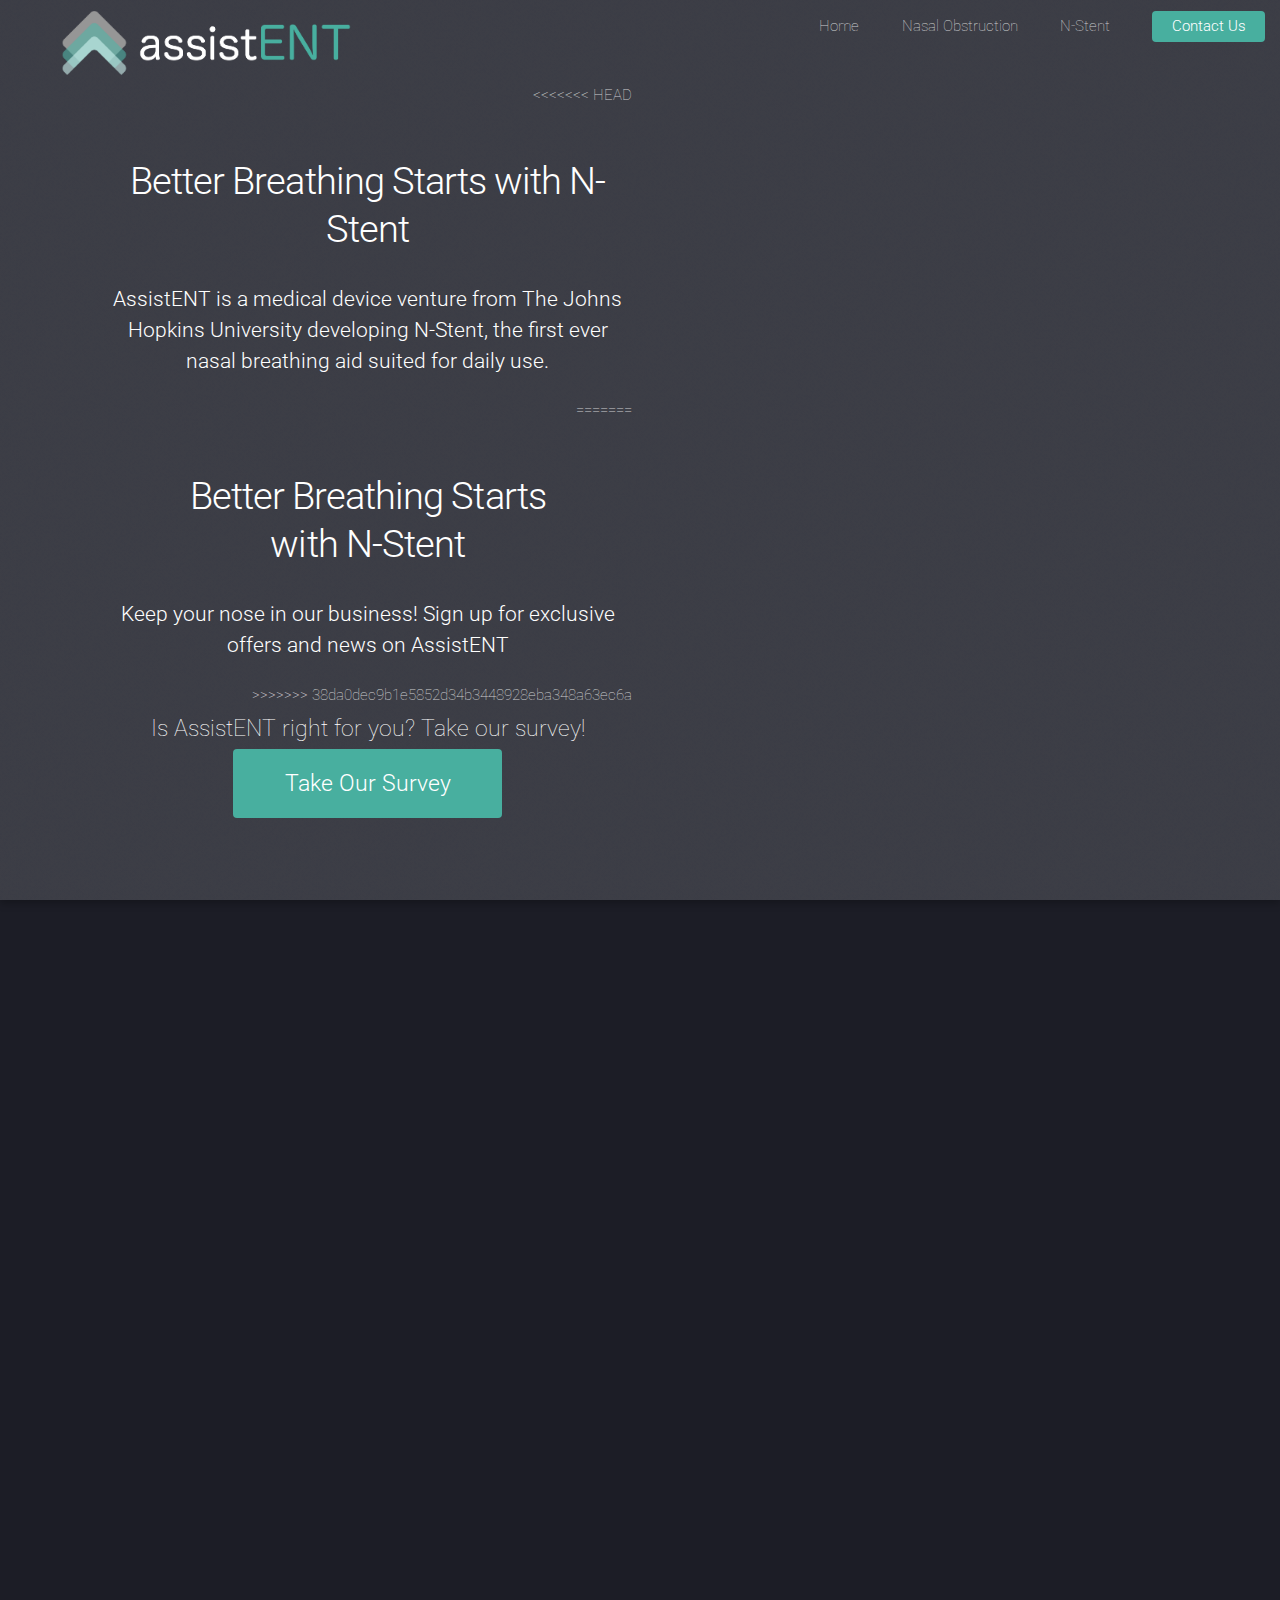
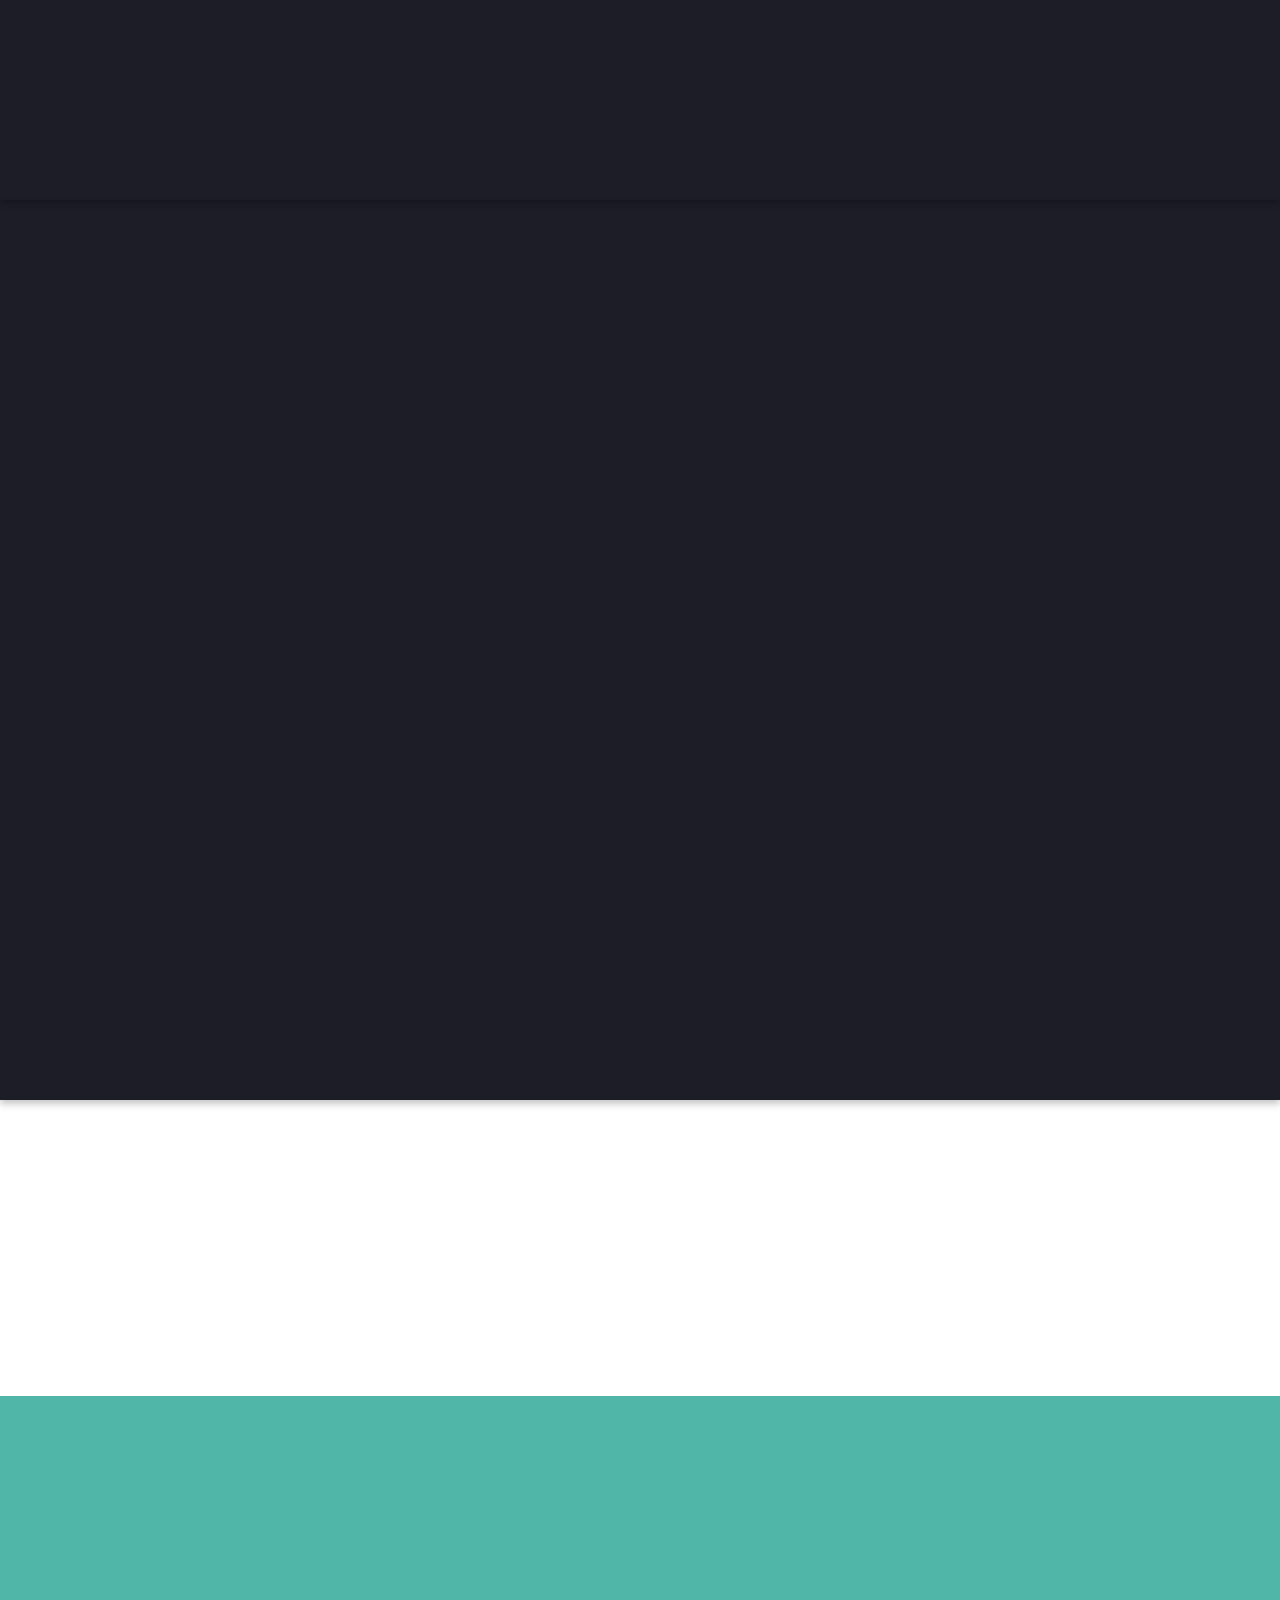
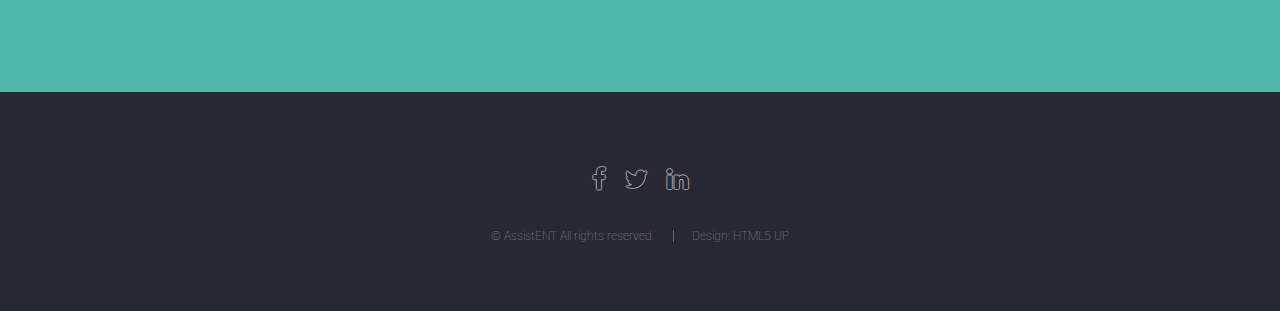
==== index.html @ b2558e1d "added sections" ====
<!DOCTYPE HTML>
<!--
	Landed by HTML5 UP
	html5up.net | @ajlkn
	Free for personal and commercial use under the CCA 3.0 license (html5up.net/license)
-->
<html>
	<head>
        <!-- Global site tag (gtag.js) - Google Analytics -->
<script async src="https://www.googletagmanager.com/gtag/js?id=UA-115445053-1"></script>
<script>
  window.dataLayer = window.dataLayer || [];
  function gtag(){dataLayer.push(arguments);}
  gtag('js', new Date());

  gtag('config', 'UA-115445053-1');
</script>

<!--<script type="text/javascript" src="//downloads.mailchimp.com/js/signup-forms/popup/embed.js" data-dojo-config="usePlainJson: true, isDebug: false"></script><script type="text/javascript">require(["mojo/signup-forms/Loader"], function(L) { L.start({"baseUrl":"mc.us12.list-manage.com","uuid":"e16497b99bd11ed10d45bcad3","lid":"c954930ab1"}) })</script>-->

		<title>AssistENT: A Nose for Innovation</title>
    <link rel="icon" href="images/assistENT%20favicon-03.png">
		<meta charset="utf-8" />
		<meta name="viewport" content="width=device-width, initial-scale=1" />
    <!--<link rel="stylesheet" href="assets/css/main.css" />-->
		<link rel="stylesheet" href="assets/css/main.css" />

	</head>

	<body class="landing">
		<div id="page-wrapper">
			<header id="header">
				<h1 id="logo"><a href="index.html"> <img src='images/assistENT%20logo-white-04.png' alt='assistent logo' style='width:30%;'/></a></h1>
				<nav id="nav">
					<ul>
						<li><a href="index.html">Home</a></li>
						<li><a href="#two">Nasal Obstruction</a></li>
						<li><a href="#three">N-Stent</a></li>
	          <!-- <li><a href='#four'>About Us</a></li> -->
						<li><a href="contact.html" class="button special">Contact Us</a></li>
					</ul>
				</nav>
			</header>

			<section id="banner">
				<div class="content">
					<header>
          <div class="row 50% uniform">
						<div class="6u  6u(xsmall)">
<<<<<<< HEAD
							<h2 style='text-align:center; font-size:2.5em;'><br>Better Breathing Starts with 
                                <no-br>N-Stent</no-br></h2>
                            <h3 style='text-align:center;'><br>AssistENT is a medical device venture from The Johns Hopkins University developing <nobr>N-Stent</nobr>, the first ever <b>nasal breathing aid</b> suited for daily use.</h3>
=======
							<h2 style='text-align:center; font-size:2.5em;'><br>Better Breathing Starts <nobr>with N-Stent</nobr></h2>
              <h3 style='text-align:center;'><br>Keep your nose in our business! Sign up for exclusive offers and news on AssistENT</h3>
>>>>>>> 38da0dec9b1e5852d34b3448928eba348a63ec6a
							<p style='font-size:1.5em; text-align:center;'>Is AssistENT right for you? Take our survey!
                            <a href="https://qtrial2017q4az1.az1.qualtrics.com/jfe/form/SV_5olWUPUDVwbcOQR" class="button special">Take Our Survey</a>
                            </p>
		                  <!--<ul class="actions" style='text-align:center;'>
								<li><a href="https://qtrial2017q4az1.az1.qualtrics.com/jfe/form/SV_5olWUPUDVwbcOQR" class="button special">Take Our Survey</a></li>
		                  </ul>-->
						</div>
						<div class="6u  6u(xsmall)">
							<iframe class="pagination-centered" width="560" height="315" src="https://www.youtube.com/embed/QXXwT4zf9Eg" frameborder="0" allow="autoplay; encrypted-media" allowfullscreen></iframe>

						</div>
					   </div>

						<!--<h2 style='text-align:center;'><img src="images/assistENT%20logo-white-04.png" alt='assistent logo' style=width:80%;/> </h2>
						<p style='text-align:center;'> A Nose for Innovation</p>
            <ul class="actions" style='text-align:center;'>
							<li><a href="contact.html" class="button special">   Contact Us   </a></li>
						</ul>
-->
					</header>
				</div>
			</section>
<!--
      <section id="one" class="wrapper style1 special fade">
				<div class="container">
					<header><h2 style='font-size:2.6em;'>What is AssistENT?</h2></header>
					<div class="row 50% uniform">
						<div class="6u  6u(xsmall)">
							<h2>Difficulty Breathing Through Your Nose?</h2>
                            <p>AssistENT is a medical device venture from Johns Hopkins University developing <nobr>N-Stent</nobr>, the first ever nasal breathing aid suited for daily use.</p>
							<p style='font-size:1.5em;'>Is AssistENT right for you? Take our survey!</p>
		          <ul class="actions" style='text-align:center;'>
								<li><a href="https://qtrial2017q4az1.az1.qualtrics.com/jfe/form/SV_5olWUPUDVwbcOQR" class="button special">Take Our Survey</a></li>
		          </ul>
						</div>
						<div class="6u  6u(xsmall)">
							<iframe width="560" height="315" src="https://www.youtube.com/embed/QXXwT4zf9Eg" frameborder="0" allow="autoplay; encrypted-media" allowfullscreen></iframe>

						</div>
					</div>
				</div>
      </section>
-->
				<section id="two" class="spotlight style2 right">
					<span class="image fit main"><img src="images/ast-problem-01.png" alt="" /></span>
					<div class="content">
						<header>
							<h2>The Problem</h2>
							<p>Nasal Airway Obstruction</p>
						</header>
                        <p>Chronically restricted nasal breathing is one of the most commonly reported complaints to ENTs <!--(Ear, Nose, and Throat specialists)--> every day. In fact, over 20 million Americans suffer nasal airway obstruction from nasal valve collapse, septal deviation, and other anatomical problems that block or limit airflow. This condition significantly impacts quality of life, as it presents a constant bother and source of embarrassment, forces reliance on mouth breathing, leads to difficulty sleeping and habitual snoring, and limits endurance during physical activity.</p>
                        
                        <header><h3>Sound familiar?</h3><p>Tell us about your challenges with nasal breathing</p> 
                        <a href="https://qtrial2017q4az1.az1.qualtrics.com/jfe/form/SV_5olWUPUDVwbcOQR" class="button special">Take Our Survey</a>
                        </header>
                    
						<!--<ul class="actions">
							<li><a href="problem.html" class="button">Learn More</a></li>
						</ul>-->
					</div>
					<a href="#three" class="goto-next scrolly">Next</a>
				</section>

			<!-- Two -->
				<section id="three" class="spotlight style3 left">
					<span class="image fit main bottom"><img src="images/Cone%20Tie.JPG" alt="" /></span>
					<div class="content">
						<header>
							<h2>The Solution</h2>
							<p> N-Stent Breathing Aid</p>
						</header>
						<p>N-Stent immediately provides the improvement of nasal surgery without the stigma or discomfort of sleep aid nasal dilators. Much like a contact lens, N-Stent is inserted and removed daily, invisible to others during use, and comfortable to wear throughout the day.</p>
                        
                        <h3>Be one of the first to try N-Stent</h3>
                            <p>Learn how you can participate in our clinical trial, receive product samples, or place a pre-order</p>
                        <div class="row uniform 50%">
                                <div class="8u 12u$(xsmall)"><input type="email" value="" name="EMAIL" class="email" id="mce-EMAIL" placeholder="Email Address" required></div>

								<div class="4u$ 12u$(xsmall)"><input type="submit" value="Subscribe" name="subscribe" id="mc-embedded-subscribe" class="fit special"></div>
                            </div>
						<!--<ul class="actions">
							<li><a href="solution.html" class="button">Learn More</a></li>
						</ul>-->
					</div>
					<a href="#one" class="goto-next scrolly">Next</a>
				</section>


            <!-- Three
				<section id="one" class="spotlight style1 bottom">
					<span class="image fit main"><img src="images/torqoise.jpg" alt="" /></span>
					<div class="content">
						<div class="container">
							<div class="row">
								<div class="4u 12u$(medium)">
									<header>
										<h2>Who We Are</h2>
										<p>AssistENT is a medical technology venture dedicated to elevating the standard of care for restricted nasal breathing. </p>
									</header>
								</div>
								<div class="4u 12u$(medium)">
									<p>The company was founded at the Johns Hopkins University by engineers in the Center for Bioengineering Innovation and Design (CBID) and clinicians in the departments of Otolaryngology (Head and Neck Surgery) and Facial Plastic and Reconstructive Surgery.
</p>
								</div>
								<div class="4u$ 12u$(medium)">
									<p></p>
								</div>
							</div>
						</div>
					</div>
					<a href="#four" class="goto-next scrolly">Next</a>
				</section>
-->
			<!-- Four -->
			<!--
				<section id="four" class="wrapper style1 special fade-up">
					<div class="container">
						<header class="major">
							<h2 style='font-size:3em;'>The Team</h2>
                            <p style='font-size:1em;'>
                                AssistENT was founded at the Johns Hopkins University by engineers in the <a href='https://cbid.bme.jhu.edu/' title='Center for Bioengineering Innovation and Design'>Center for Bioengineering Innovation and Design (CBID)</a> and clinicians in the departments of <a href='https://www.hopkinsmedicine.org/otolaryngology/index.html' title='Center for Bioengineering Innovation and Design'> Otolaryngology (Head and Neck Surgery)</a> and Facial Plastic and Reconstructive Surgery.
                            <br><br>
                            We are now a growing team of medtech innovators committed to identifying and solving the healthcare challenges that prevent Ear, Nose, and Throat specialists from delivering optimal care and threaten patient quality of life.
                            </p>
						</header>

						<div class="box alt">
							<div class="row uniform">
								<section class="4u 6u(medium) 12u$(xsmall)">
									<a class='imag' href='https://www.linkedin.com/in/claytonandrews1/' title='clay linkedin'><img class='theo' src='images/clay.jpg' alt='clay andrews pic'></a>
									<h3>Clay Andrews</h3>
									<p>Engineering Lead</p>
								</section>
                                <section class="4u 6u$(medium) 12u$(xsmall)">

									<a class='imag' href='https://www.hopkinsmedicine.org/profiles/results/directory/profile/0016558/patrick-byrne' title='patrick byrne linkedin'><img class='theo' src='images/byrne.jpg' alt='patrick byrne pic'></a>
									<h3>Dr. Patrick Byrne</h3>
									<p>Clinical Lead</p>
								</section>

                                <section class="4u$ 6u(medium) 12u$(xsmall)">
									<a class='imag' href='https://www.linkedin.com/in/emma-bigelow-9010b941' title='emma bigelow linkedin'><img class='theo' src='images/emma.jpg' alt='emma pic'></a>
									<h3>Emma Bigelow</h3>
									<p>Business Lead</p>
								</section>

                                <section class="4u 6u$(medium) 12u$(xsmall)">

									<a class='imag' href='https://www.linkedin.com/in/harrison-nguyen-b867b0b3/' title='harrison linkedin'><img class='theo' src='images/harrison.jpg' alt='harrison pic'></a>
									<h3>Harrison Nyugen</h3>
									<p>Testing</p>
								</section>
								<section class="4u$ 6u(medium) 12u$(xsmall)">
									<a class='imag' href='https://www.linkedin.com/in/melissa-austin-374a07141/' title='melissa linkedin'><img class='theo' src='images/melissa.jpg' alt='melissa pic'></a>
									<h3>Melissa Austin</h3>
									<p>Business</p>
								</section>

								<section class="4u 6u$(medium) 12u$(xsmall)">

									<a class='imag' href='https://www.linkedin.com/in/pooja-nair-7723b9116/' title='pooja linkedin'><img class='theo' src='images/pooja.jpg' alt='pooja pic'></a>
									<h3>Pooja Nair</h3>
                                    <p>Prototyping</p>

								</section>
								<section class="4u 6u(medium) 12u$(xsmall)">
									<a class='imag' href='https://www.linkedin.com/in/talia-k-71b738a1/' title='talia linkedin'><img class='theo' src='images/talia.jpg' alt='talia pic'></a>
									<h3>Talia Kirschbaum</h3>
									<p>Prototyping</p>
								</section>
								<section class="4u$ 6u$(medium) 12u$(xsmall)">
                                    <a class='imag' href='http://www.linkedin.com/in/theoalee' title='theo linkedin'><img class='theo' src='images/ppic%20copy%202.jpg' alt='theo pic'></a>
									<h3>Theodore Lee</h3>
									<p>Business and Design</p>
								</section>
                        </div>
                            <div class="row uniform">
                                <section class="4u 6u(medium) 12u$(xsmall)">
									<a class='imag' href='https://www.linkedin.com/in/alexander-glavin-17b821a8/' title='alex linkedin'><img class='theo' src='images/alex.jpg' alt='alex pic'></a>
									<h3>Alex Glavin</h3>
									<p>Testing</p>
								</section>
								<section class="4u 6u$(medium) 12u$(xsmall)">
                                    <a class='imag' href='https://www.linkedin.com/in/eric-cao-97b656100/' title='theo linkedin'><img class='theo' src='images/eric_cao.jpg' alt='eric pic'></a>
									<h3>Eric Cao</h3>
									<p>Testing</p>
								</section>

								<section class="4u$ 6u(medium) 12u$(xsmall)">
									<a class='imag' href='http://www.linkedin.com/in/theoalee' title='pooja linkedin'><img class='theo' src='images/byrne.jpg' alt='dr patrick byrne pic'></a>
									<h3>Dr. Patrick Byrne</h3>
									<p>Clinical Advisor</p>
								</section>
                            </div>
                        </div>
					</div>
				</section>
			-->


<!--End mc_embed_signup-->
			<!-- Five  style="background-color:#272833;"-->
<!--
			<section id="five" class="wrapper style2 special fade" >
				<div class="container">
					<header>
						<h2>In the News</h2>
					</header>
					<div class="row 50% uniform">
						<div class="6u  6u(xsmall)">
							<h3>Collegiate Inventors Competition</h3>
							<a href='https://cbid.bme.jhu.edu/' title='Center for Bioengineering Innovation and Design'>
								<span class="image fit">
									<img src="images/pic02.jpg" alt="" />
								</span>
							</a>
						</div>
						<div class="6u  6u(xsmall)">
							<h3>VentureWell E-Team</h3>
							<a href='https://cbid.bme.jhu.edu/' title='Center for Bioengineering Innovation and Design'>
								<span class="image fit">
									<img src="images/pic02.jpg" alt="" />
								</span>
							</a>
						</div>

						<div class="4u  6u(xsmall)">
							<h3>CIC 2nd</h3>
							<a href='https://cbid.bme.jhu.edu/' title='Center for Bioengineering Innovation and Design'>
								<span class="image fit">
									<img src="images/pic02.jpg" alt="" />
								</span>
							</a>
						</div>

					</div>
				</div>
			</section>
-->
			<section id="six" class="wrapper style2 special fade" style="background-color:white">
				<div class="container">
					<header>
													<h2 style="color:#272833;">AssistENT is made possible by its many partners and supporters</h2>
													<a href='https://cbid.bme.jhu.edu/' title='Center for Bioengineering Innovation and Design'>
													<img src="images/CBID%20logo.png" alt="Center for Bioengineering Innovation and Design" style='width:13%;'/></a>
													<a href='https://www.bme.jhu.edu/' title='Johns Hopkins University Biomedical Engineering'>
													<img src="images/jhu%20bme.png" alt="Johns Hopkins University Biomedical Engineering" style='width:30%;'/></a>
													<a href='https://www.hopkinsmedicine.org/' title='Johns Hopkins Medical Institute'>
													<img src="images/JHMI_logo.png" alt="Johns Hopkins Medical Institute" style='width:25%;'/></a>
											<br>
													<a href='https://www.mintz.com/' title='Mintz Levin'>
													<img src="images/mintzlevin-01.png" alt="Mintz Levin" style='width:30%;'/></a>
													<a href='https://venturewell.org/' title='VentureWell'>
													<img src="images/VW_Transparents_400px.png" alt="VentureWell" style='width:30%;'/></a>
                                                    <a href='http://harbordesigns.net/' title='Harbor Designs'>
													<img src="images/Harbor%20Logo-%20current.png" alt="Harbor Designs" style='width:26%;'/></a>
													<!--<a href='https://www.lemelson.org/' title='MIT Lemelson Foundation'>
													<img src="images/lemelson-01.png" alt="MIT Lemelson Foundation" style='width:25%;'/></a>-->

											</header>
									</div>
					</section>

				<section id="seven" class="wrapper style2 special fade" >
					<div class="container">
						<header>
							<h2>Join our Email List</h2>
							<p>Get progress updates and special deals!</p>
						</header>
                        <form action="//cskoida.us16.list-manage.com/subscribe/post?u=f0ca9026883f9b87c2567535b&amp;id=38379f8da1" method="post" id="mc-embedded-subscribe-form" name="mc-embedded-subscribe-form" class="container 50%" target="_blank" novalidate>
							<div class="row uniform 50%">
                                <!--<input type="email" value="" name="EMAIL" class="email" id="mce-EMAIL" placeholder="email address" required>-->

								<div class="8u 12u$(xsmall)"><input type="email" name="email" id="email" placeholder="Your Email Address" required/></div>

								<div class="4u$ 12u$(xsmall)"><input type="submit" value="Subscribe" name="subscribe" id="mc-embedded-subscribe" class="fit special"></div>
                            </div>
						</form>
					</div>
				</section>







<!--
                    <section id="six" class="wrapper style2 special fade">
					<div class="container">
						<header>
							<h2>Contact Us</h2>
                            <p>For any business inquiries contact clay.andrews1@gmail.com!</p>
                        </header>
                        </div>
-->
</section>


			<!-- Footer -->
				<footer id="footer">

					<ul class="icons">
						<li><a href="https://www.facebook.com/assistent.tech/" class="icon alt fa-facebook"><span class="label">Facebook</span></a></li>
                        <li><a href="https://twitter.com/AssistENT_Tech" class="icon alt fa-twitter"><span class="label">Twitter</span></a></li>
						<li><a href="https://www.linkedin.com/company/assistenttech/" class="icon alt fa-linkedin"><span class="label">LinkedIn</span></a></li>
					</ul>
					<ul class="copyright">
						<li>&copy; AssistENT All rights reserved.</li><li>Design: <a href="http://html5up.net">HTML5 UP</a></li>
					</ul>
				</footer>

		</div>

		<!-- Scripts -->
			<script src="assets/js/jquery.min.js"></script>
			<script src="assets/js/jquery.scrolly.min.js"></script>
			<script src="assets/js/jquery.dropotron.min.js"></script>
			<script src="assets/js/jquery.scrollex.min.js"></script>
			<script src="assets/js/skel.min.js"></script>
			<script src="assets/js/util.js"></script>
			<!--[if lte IE 8]><script src="assets/js/ie/respond.min.js"></script><![endif]-->
			<script src="assets/js/main.js"></script>

	</body>
</html>
---- assets/css/main.css ----
@import url("font-awesome.min.css");
@import url("https://fonts.googleapis.com/css?family=Roboto:100,300,100italic,300italic");

/*
	Landed by HTML5 UP
	html5up.net | @ajlkn
	Free for personal and commercial use under the CCA 3.0 license (html5up.net/license)
*/

/* Reset */

	html, body, div, span, applet, object, iframe, h1, h2, h3, h4, h5, h6, p, blockquote, pre, a, abbr, acronym, address, big, cite, code, del, dfn, em, img, ins, kbd, q, s, samp, small, strike, strong, sub, sup, tt, var, b, u, i, center, dl, dt, dd, ol, ul, li, fieldset, form, label, legend, table, caption, tbody, tfoot, thead, tr, th, td, article, aside, canvas, details, embed, figure, figcaption, footer, header, hgroup, menu, nav, output, ruby, section, summary, time, mark, audio, video {
		margin: 0;
		padding: 0;
		border: 0;
		font-size: 100%;
		font: inherit;
		vertical-align: baseline;
	}

	article, aside, details, figcaption, figure, footer, header, hgroup, menu, nav, section {
		display: block;
	}

iframe {
    left: 75%;
    position: absolute;
    top: 53%;
    transform: translate(-50%, -50%);
    /*
    display: block;
    margin-left: auto;
    margin-right: auto;
*/
}

.navbar {
  overflow: hidden;
  background-color: #333;
  position: fixed;
  top: 0;
  width: 100%;
}

.navbar a {
  float: left;
  display: block;
  color: #f2f2f2;
  text-align: center;
  padding: 14px 16px;
  text-decoration: none;
  font-size: 50px;
}

.navbar a:hover {
  background: #ddd;
  color: black;
}

.main {
  padding: 16px;
  margin-top: 30px;
  height: 1500px; /* Used in this example to enable scrolling */
}

    .theo{
        width:50%;
        border-radius:50%;
        border-color: rgb(80,182,167);
    }
    div.gallery {
        margin: 5px;
        border: 1px solid #ccc;
        float: left;
        width: 180px;
    }

    div.gallery:hover {
        border: 1px solid #777;
    }

    div.gallery img {
        width: 100%;
        height: auto;
    }

    div.desc {
        padding: 15px;
        text-align: center;
    }



	body {
		line-height: 1;
	}

	ol, ul {
		list-style: none;
	}

	blockquote, q {
		quotes: none;
	}

	blockquote:before, blockquote:after, q:before, q:after {
		content: '';
		content: none;
	}

	table {
		border-collapse: collapse;
		border-spacing: 0;
	}

	body {
		-webkit-text-size-adjust: none;
	}

/* Box Model */

	*, *:before, *:after {
		-moz-box-sizing: border-box;
		-webkit-box-sizing: border-box;
		box-sizing: border-box;
	}

/* Containers */

	.container {
		margin-left: auto;
		margin-right: auto;
	}

	.container.\31 25\25 {
		width: 100%;
		max-width: 87.5em;
		min-width: 70em;
	}

	.container.\37 5\25 {
		width: 52.5em;
	}

	.container.\35 0\25 {
		width: 35em;
	}

	.container.\32 5\25 {
		width: 17.5em;
	}

	.container {
		width: 70em;
	}

	@media screen and (max-width: 1680px) {

		.container.\31 25\25 {
			width: 100%;
			max-width: 87.5em;
			min-width: 70em;
		}

		.container.\37 5\25 {
			width: 52.5em;
		}

		.container.\35 0\25 {
			width: 35em;
		}

		.container.\32 5\25 {
			width: 17.5em;
		}

		.container {
			width: 70em;
		}

	}

	@media screen and (max-width: 1280px) {

		.container.\31 25\25 {
			width: 100%;
			max-width: 112.5%;
			min-width: 90%;
		}

		.container.\37 5\25 {
			width: 67.5%;
		}

		.container.\35 0\25 {
			width: 45%;
		}

		.container.\32 5\25 {
			width: 22.5%;
		}

		.container {
			width: 90%;
		}

	}

	@media screen and (max-width: 980px) {

		.container.\31 25\25 {
			width: 100%;
			max-width: 125%;
			min-width: 100%;
		}

		.container.\37 5\25 {
			width: 75%;
		}

		.container.\35 0\25 {
			width: 50%;
		}

		.container.\32 5\25 {
			width: 25%;
		}

		.container {
			width: 100% !important;
		}

	}

	@media screen and (max-width: 736px) {

		.container.\31 25\25 {
			width: 100%;
			max-width: 125%;
			min-width: 100%;
		}

		.container.\37 5\25 {
			width: 75%;
		}

		.container.\35 0\25 {
			width: 50%;
		}

		.container.\32 5\25 {
			width: 25%;
		}

		.container {
			width: 100% !important;
		}

	}

	@media screen and (max-width: 480px) {

		.container.\31 25\25 {
			width: 100%;
			max-width: 125%;
			min-width: 100%;
		}

		.container.\37 5\25 {
			width: 75%;
		}

		.container.\35 0\25 {
			width: 50%;
		}

		.container.\32 5\25 {
			width: 25%;
		}

		.container {
			width: 100% !important;
		}

	}

/* Grid */

	.row {
		border-bottom: solid 1px transparent;
		-moz-box-sizing: border-box;
		-webkit-box-sizing: border-box;
		box-sizing: border-box;
	}

	.row > * {
		float: left;
		-moz-box-sizing: border-box;
		-webkit-box-sizing: border-box;
		box-sizing: border-box;
	}

	.row:after, .row:before {
		content: '';
		display: block;
		clear: both;
		height: 0;
	}

	.row.uniform > * > :first-child {
		margin-top: 0;
	}

	.row.uniform > * > :last-child {
		margin-bottom: 0;
	}

	.row.\30 \25 > * {
		padding: 0 0 0 0em;
	}

	.row.\30 \25 {
		margin: 0 0 -1px 0em;
	}

	.row.uniform.\30 \25 > * {
		padding: 0em 0 0 0em;
	}

	.row.uniform.\30 \25 {
		margin: 0em 0 -1px 0em;
	}

	.row > * {
		padding: 0 0 0 2.5em;
	}

	.row {
		margin: 0 0 -1px -2.5em;
	}

	.row.uniform > * {
		padding: 2.5em 0 0 2.5em;
	}

	.row.uniform {
		margin: -2.5em 0 -1px -2.5em;
	}

	.row.\32 00\25 > * {
		padding: 0 0 0 5em;
	}

	.row.\32 00\25 {
		margin: 0 0 -1px -5em;
	}

	.row.uniform.\32 00\25 > * {
		padding: 5em 0 0 5em;
	}

	.row.uniform.\32 00\25 {
		margin: -5em 0 -1px -5em;
	}

	.row.\31 50\25 > * {
		padding: 0 0 0 3.75em;
	}

	.row.\31 50\25 {
		margin: 0 0 -1px -3.75em;
	}

	.row.uniform.\31 50\25 > * {
		padding: 3.75em 0 0 3.75em;
	}

	.row.uniform.\31 50\25 {
		margin: -3.75em 0 -1px -3.75em;
	}

	.row.\35 0\25 > * {
		padding: 0 0 0 1.25em;
	}

	.row.\35 0\25 {
		margin: 0 0 -1px -1.25em;
	}

	.row.uniform.\35 0\25 > * {
		padding: 1.25em 0 0 1.25em;
	}

	.row.uniform.\35 0\25 {
		margin: -1.25em 0 -1px -1.25em;
	}

	.row.\32 5\25 > * {
		padding: 0 0 0 0.625em;
	}

	.row.\32 5\25 {
		margin: 0 0 -1px -0.625em;
	}

	.row.uniform.\32 5\25 > * {
		padding: 0.625em 0 0 0.625em;
	}

	.row.uniform.\32 5\25 {
		margin: -0.625em 0 -1px -0.625em;
	}

	.\31 2u, .\31 2u\24 {
		width: 100%;
		clear: none;
		margin-left: 0;
	}

	.\31 1u, .\31 1u\24 {
		width: 91.6666666667%;
		clear: none;
		margin-left: 0;
	}

	.\31 0u, .\31 0u\24 {
		width: 83.3333333333%;
		clear: none;
		margin-left: 0;
	}

	.\39 u, .\39 u\24 {
		width: 75%;
		clear: none;
		margin-left: 0;
	}

	.\38 u, .\38 u\24 {
		width: 66.6666666667%;
		clear: none;
		margin-left: 0;
	}

	.\37 u, .\37 u\24 {
		width: 58.3333333333%;
		clear: none;
		margin-left: 0;
	}

	.\36 u, .\36 u\24 {
		width: 50%;
		clear: none;
		margin-left: 0;
	}

	.\35 u, .\35 u\24 {
		width: 41.6666666667%;
		clear: none;
		margin-left: 0;
	}

	.\34 u, .\34 u\24 {
		width: 33.3333333333%;
		clear: none;
		margin-left: 0;
	}

	.\33 u, .\33 u\24 {
		width: 25%;
		clear: none;
		margin-left: 0;
	}

	.\32 u, .\32 u\24 {
		width: 16.6666666667%;
		clear: none;
		margin-left: 0;
	}

	.\31 u, .\31 u\24 {
		width: 8.3333333333%;
		clear: none;
		margin-left: 0;
	}

	.\31 2u\24 + *,
	.\31 1u\24 + *,
	.\31 0u\24 + *,
	.\39 u\24 + *,
	.\38 u\24 + *,
	.\37 u\24 + *,
	.\36 u\24 + *,
	.\35 u\24 + *,
	.\34 u\24 + *,
	.\33 u\24 + *,
	.\32 u\24 + *,
	.\31 u\24 + * {
		clear: left;
	}

	.\-11u {
		margin-left: 91.66667%;
	}

	.\-10u {
		margin-left: 83.33333%;
	}

	.\-9u {
		margin-left: 75%;
	}

	.\-8u {
		margin-left: 66.66667%;
	}

	.\-7u {
		margin-left: 58.33333%;
	}

	.\-6u {
		margin-left: 50%;
	}

	.\-5u {
		margin-left: 41.66667%;
	}

	.\-4u {
		margin-left: 33.33333%;
	}

	.\-3u {
		margin-left: 25%;
	}

	.\-2u {
		margin-left: 16.66667%;
	}

	.\-1u {
		margin-left: 8.33333%;
	}

	@media screen and (max-width: 1680px) {

		.row > * {
			padding: 0 0 0 2.5em;
		}

		.row {
			margin: 0 0 -1px -2.5em;
		}

		.row.uniform > * {
			padding: 2.5em 0 0 2.5em;
		}

		.row.uniform {
			margin: -2.5em 0 -1px -2.5em;
		}

		.row.\32 00\25 > * {
			padding: 0 0 0 5em;
		}

		.row.\32 00\25 {
			margin: 0 0 -1px -5em;
		}

		.row.uniform.\32 00\25 > * {
			padding: 5em 0 0 5em;
		}

		.row.uniform.\32 00\25 {
			margin: -5em 0 -1px -5em;
		}

		.row.\31 50\25 > * {
			padding: 0 0 0 3.75em;
		}

		.row.\31 50\25 {
			margin: 0 0 -1px -3.75em;
		}

		.row.uniform.\31 50\25 > * {
			padding: 3.75em 0 0 3.75em;
		}

		.row.uniform.\31 50\25 {
			margin: -3.75em 0 -1px -3.75em;
		}

		.row.\35 0\25 > * {
			padding: 0 0 0 1.25em;
		}

		.row.\35 0\25 {
			margin: 0 0 -1px -1.25em;
		}

		.row.uniform.\35 0\25 > * {
			padding: 1.25em 0 0 1.25em;
		}

		.row.uniform.\35 0\25 {
			margin: -1.25em 0 -1px -1.25em;
		}

		.row.\32 5\25 > * {
			padding: 0 0 0 0.625em;
		}

		.row.\32 5\25 {
			margin: 0 0 -1px -0.625em;
		}

		.row.uniform.\32 5\25 > * {
			padding: 0.625em 0 0 0.625em;
		}

		.row.uniform.\32 5\25 {
			margin: -0.625em 0 -1px -0.625em;
		}

		.\31 2u\28xlarge\29, .\31 2u\24\28xlarge\29 {
			width: 100%;
			clear: none;
			margin-left: 0;
		}

		.\31 1u\28xlarge\29, .\31 1u\24\28xlarge\29 {
			width: 91.6666666667%;
			clear: none;
			margin-left: 0;
		}

		.\31 0u\28xlarge\29, .\31 0u\24\28xlarge\29 {
			width: 83.3333333333%;
			clear: none;
			margin-left: 0;
		}

		.\39 u\28xlarge\29, .\39 u\24\28xlarge\29 {
			width: 75%;
			clear: none;
			margin-left: 0;
		}

		.\38 u\28xlarge\29, .\38 u\24\28xlarge\29 {
			width: 66.6666666667%;
			clear: none;
			margin-left: 0;
		}

		.\37 u\28xlarge\29, .\37 u\24\28xlarge\29 {
			width: 58.3333333333%;
			clear: none;
			margin-left: 0;
		}

		.\36 u\28xlarge\29, .\36 u\24\28xlarge\29 {
			width: 50%;
			clear: none;
			margin-left: 0;
		}

		.\35 u\28xlarge\29, .\35 u\24\28xlarge\29 {
			width: 41.6666666667%;
			clear: none;
			margin-left: 0;
		}

		.\34 u\28xlarge\29, .\34 u\24\28xlarge\29 {
			width: 33.3333333333%;
			clear: none;
			margin-left: 0;
		}

		.\33 u\28xlarge\29, .\33 u\24\28xlarge\29 {
			width: 25%;
			clear: none;
			margin-left: 0;
		}

		.\32 u\28xlarge\29, .\32 u\24\28xlarge\29 {
			width: 16.6666666667%;
			clear: none;
			margin-left: 0;
		}

		.\31 u\28xlarge\29, .\31 u\24\28xlarge\29 {
			width: 8.3333333333%;
			clear: none;
			margin-left: 0;
		}

		.\31 2u\24\28xlarge\29 + *,
		.\31 1u\24\28xlarge\29 + *,
		.\31 0u\24\28xlarge\29 + *,
		.\39 u\24\28xlarge\29 + *,
		.\38 u\24\28xlarge\29 + *,
		.\37 u\24\28xlarge\29 + *,
		.\36 u\24\28xlarge\29 + *,
		.\35 u\24\28xlarge\29 + *,
		.\34 u\24\28xlarge\29 + *,
		.\33 u\24\28xlarge\29 + *,
		.\32 u\24\28xlarge\29 + *,
		.\31 u\24\28xlarge\29 + * {
			clear: left;
		}

		.\-11u\28xlarge\29 {
			margin-left: 91.66667%;
		}

		.\-10u\28xlarge\29 {
			margin-left: 83.33333%;
		}

		.\-9u\28xlarge\29 {
			margin-left: 75%;
		}

		.\-8u\28xlarge\29 {
			margin-left: 66.66667%;
		}

		.\-7u\28xlarge\29 {
			margin-left: 58.33333%;
		}

		.\-6u\28xlarge\29 {
			margin-left: 50%;
		}

		.\-5u\28xlarge\29 {
			margin-left: 41.66667%;
		}

		.\-4u\28xlarge\29 {
			margin-left: 33.33333%;
		}

		.\-3u\28xlarge\29 {
			margin-left: 25%;
		}

		.\-2u\28xlarge\29 {
			margin-left: 16.66667%;
		}

		.\-1u\28xlarge\29 {
			margin-left: 8.33333%;
		}

	}

	@media screen and (max-width: 1280px) {

		.row > * {
			padding: 0 0 0 2.5em;
		}

		.row {
			margin: 0 0 -1px -2.5em;
		}

		.row.uniform > * {
			padding: 2.5em 0 0 2.5em;
		}

		.row.uniform {
			margin: -2.5em 0 -1px -2.5em;
		}

		.row.\32 00\25 > * {
			padding: 0 0 0 5em;
		}

		.row.\32 00\25 {
			margin: 0 0 -1px -5em;
		}

		.row.uniform.\32 00\25 > * {
			padding: 5em 0 0 5em;
		}

		.row.uniform.\32 00\25 {
			margin: -5em 0 -1px -5em;
		}

		.row.\31 50\25 > * {
			padding: 0 0 0 3.75em;
		}

		.row.\31 50\25 {
			margin: 0 0 -1px -3.75em;
		}

		.row.uniform.\31 50\25 > * {
			padding: 3.75em 0 0 3.75em;
		}

		.row.uniform.\31 50\25 {
			margin: -3.75em 0 -1px -3.75em;
		}

		.row.\35 0\25 > * {
			padding: 0 0 0 1.25em;
		}

		.row.\35 0\25 {
			margin: 0 0 -1px -1.25em;
		}

		.row.uniform.\35 0\25 > * {
			padding: 1.25em 0 0 1.25em;
		}

		.row.uniform.\35 0\25 {
			margin: -1.25em 0 -1px -1.25em;
		}

		.row.\32 5\25 > * {
			padding: 0 0 0 0.625em;
		}

		.row.\32 5\25 {
			margin: 0 0 -1px -0.625em;
		}

		.row.uniform.\32 5\25 > * {
			padding: 0.625em 0 0 0.625em;
		}

		.row.uniform.\32 5\25 {
			margin: -0.625em 0 -1px -0.625em;
		}

		.\31 2u\28large\29, .\31 2u\24\28large\29 {
			width: 100%;
			clear: none;
			margin-left: 0;
		}

		.\31 1u\28large\29, .\31 1u\24\28large\29 {
			width: 91.6666666667%;
			clear: none;
			margin-left: 0;
		}

		.\31 0u\28large\29, .\31 0u\24\28large\29 {
			width: 83.3333333333%;
			clear: none;
			margin-left: 0;
		}

		.\39 u\28large\29, .\39 u\24\28large\29 {
			width: 75%;
			clear: none;
			margin-left: 0;
		}

		.\38 u\28large\29, .\38 u\24\28large\29 {
			width: 66.6666666667%;
			clear: none;
			margin-left: 0;
		}

		.\37 u\28large\29, .\37 u\24\28large\29 {
			width: 58.3333333333%;
			clear: none;
			margin-left: 0;
		}

		.\36 u\28large\29, .\36 u\24\28large\29 {
			width: 50%;
			clear: none;
			margin-left: 0;
		}

		.\35 u\28large\29, .\35 u\24\28large\29 {
			width: 41.6666666667%;
			clear: none;
			margin-left: 0;
		}

		.\34 u\28large\29, .\34 u\24\28large\29 {
			width: 33.3333333333%;
			clear: none;
			margin-left: 0;
		}

		.\33 u\28large\29, .\33 u\24\28large\29 {
			width: 25%;
			clear: none;
			margin-left: 0;
		}

		.\32 u\28large\29, .\32 u\24\28large\29 {
			width: 16.6666666667%;
			clear: none;
			margin-left: 0;
		}

		.\31 u\28large\29, .\31 u\24\28large\29 {
			width: 8.3333333333%;
			clear: none;
			margin-left: 0;
		}

		.\31 2u\24\28large\29 + *,
		.\31 1u\24\28large\29 + *,
		.\31 0u\24\28large\29 + *,
		.\39 u\24\28large\29 + *,
		.\38 u\24\28large\29 + *,
		.\37 u\24\28large\29 + *,
		.\36 u\24\28large\29 + *,
		.\35 u\24\28large\29 + *,
		.\34 u\24\28large\29 + *,
		.\33 u\24\28large\29 + *,
		.\32 u\24\28large\29 + *,
		.\31 u\24\28large\29 + * {
			clear: left;
		}

		.\-11u\28large\29 {
			margin-left: 91.66667%;
		}

		.\-10u\28large\29 {
			margin-left: 83.33333%;
		}

		.\-9u\28large\29 {
			margin-left: 75%;
		}

		.\-8u\28large\29 {
			margin-left: 66.66667%;
		}

		.\-7u\28large\29 {
			margin-left: 58.33333%;
		}

		.\-6u\28large\29 {
			margin-left: 50%;
		}

		.\-5u\28large\29 {
			margin-left: 41.66667%;
		}

		.\-4u\28large\29 {
			margin-left: 33.33333%;
		}

		.\-3u\28large\29 {
			margin-left: 25%;
		}

		.\-2u\28large\29 {
			margin-left: 16.66667%;
		}

		.\-1u\28large\29 {
			margin-left: 8.33333%;
		}

	}

	@media screen and (max-width: 980px) {

		.row > * {
			padding: 0 0 0 2.5em;
		}

		.row {
			margin: 0 0 -1px -2.5em;
		}

		.row.uniform > * {
			padding: 2.5em 0 0 2.5em;
		}

		.row.uniform {
			margin: -2.5em 0 -1px -2.5em;
		}

		.row.\32 00\25 > * {
			padding: 0 0 0 5em;
		}

		.row.\32 00\25 {
			margin: 0 0 -1px -5em;
		}

		.row.uniform.\32 00\25 > * {
			padding: 5em 0 0 5em;
		}

		.row.uniform.\32 00\25 {
			margin: -5em 0 -1px -5em;
		}

		.row.\31 50\25 > * {
			padding: 0 0 0 3.75em;
		}

		.row.\31 50\25 {
			margin: 0 0 -1px -3.75em;
		}

		.row.uniform.\31 50\25 > * {
			padding: 3.75em 0 0 3.75em;
		}

		.row.uniform.\31 50\25 {
			margin: -3.75em 0 -1px -3.75em;
		}

		.row.\35 0\25 > * {
			padding: 0 0 0 1.25em;
		}

		.row.\35 0\25 {
			margin: 0 0 -1px -1.25em;
		}

		.row.uniform.\35 0\25 > * {
			padding: 1.25em 0 0 1.25em;
		}

		.row.uniform.\35 0\25 {
			margin: -1.25em 0 -1px -1.25em;
		}

		.row.\32 5\25 > * {
			padding: 0 0 0 0.625em;
		}

		.row.\32 5\25 {
			margin: 0 0 -1px -0.625em;
		}

		.row.uniform.\32 5\25 > * {
			padding: 0.625em 0 0 0.625em;
		}

		.row.uniform.\32 5\25 {
			margin: -0.625em 0 -1px -0.625em;
		}

		.\31 2u\28medium\29, .\31 2u\24\28medium\29 {
			width: 100%;
			clear: none;
			margin-left: 0;
		}

		.\31 1u\28medium\29, .\31 1u\24\28medium\29 {
			width: 91.6666666667%;
			clear: none;
			margin-left: 0;
		}

		.\31 0u\28medium\29, .\31 0u\24\28medium\29 {
			width: 83.3333333333%;
			clear: none;
			margin-left: 0;
		}

		.\39 u\28medium\29, .\39 u\24\28medium\29 {
			width: 75%;
			clear: none;
			margin-left: 0;
		}

		.\38 u\28medium\29, .\38 u\24\28medium\29 {
			width: 66.6666666667%;
			clear: none;
			margin-left: 0;
		}

		.\37 u\28medium\29, .\37 u\24\28medium\29 {
			width: 58.3333333333%;
			clear: none;
			margin-left: 0;
		}

		.\36 u\28medium\29, .\36 u\24\28medium\29 {
			width: 50%;
			clear: none;
			margin-left: 0;
		}

		.\35 u\28medium\29, .\35 u\24\28medium\29 {
			width: 41.6666666667%;
			clear: none;
			margin-left: 0;
		}

		.\34 u\28medium\29, .\34 u\24\28medium\29 {
			width: 33.3333333333%;
			clear: none;
			margin-left: 0;
		}

		.\33 u\28medium\29, .\33 u\24\28medium\29 {
			width: 25%;
			clear: none;
			margin-left: 0;
		}

		.\32 u\28medium\29, .\32 u\24\28medium\29 {
			width: 16.6666666667%;
			clear: none;
			margin-left: 0;
		}

		.\31 u\28medium\29, .\31 u\24\28medium\29 {
			width: 8.3333333333%;
			clear: none;
			margin-left: 0;
		}

		.\31 2u\24\28medium\29 + *,
		.\31 1u\24\28medium\29 + *,
		.\31 0u\24\28medium\29 + *,
		.\39 u\24\28medium\29 + *,
		.\38 u\24\28medium\29 + *,
		.\37 u\24\28medium\29 + *,
		.\36 u\24\28medium\29 + *,
		.\35 u\24\28medium\29 + *,
		.\34 u\24\28medium\29 + *,
		.\33 u\24\28medium\29 + *,
		.\32 u\24\28medium\29 + *,
		.\31 u\24\28medium\29 + * {
			clear: left;
		}

		.\-11u\28medium\29 {
			margin-left: 91.66667%;
		}

		.\-10u\28medium\29 {
			margin-left: 83.33333%;
		}

		.\-9u\28medium\29 {
			margin-left: 75%;
		}

		.\-8u\28medium\29 {
			margin-left: 66.66667%;
		}

		.\-7u\28medium\29 {
			margin-left: 58.33333%;
		}

		.\-6u\28medium\29 {
			margin-left: 50%;
		}

		.\-5u\28medium\29 {
			margin-left: 41.66667%;
		}

		.\-4u\28medium\29 {
			margin-left: 33.33333%;
		}

		.\-3u\28medium\29 {
			margin-left: 25%;
		}

		.\-2u\28medium\29 {
			margin-left: 16.66667%;
		}

		.\-1u\28medium\29 {
			margin-left: 8.33333%;
		}

	}

	@media screen and (max-width: 736px) {

		.row > * {
			padding: 0 0 0 2.5em;
		}

		.row {
			margin: 0 0 -1px -2.5em;
		}

		.row.uniform > * {
			padding: 2.5em 0 0 2.5em;
		}

		.row.uniform {
			margin: -2.5em 0 -1px -2.5em;
		}

		.row.\32 00\25 > * {
			padding: 0 0 0 5em;
		}

		.row.\32 00\25 {
			margin: 0 0 -1px -5em;
		}

		.row.uniform.\32 00\25 > * {
			padding: 5em 0 0 5em;
		}

		.row.uniform.\32 00\25 {
			margin: -5em 0 -1px -5em;
		}

		.row.\31 50\25 > * {
			padding: 0 0 0 3.75em;
		}

		.row.\31 50\25 {
			margin: 0 0 -1px -3.75em;
		}

		.row.uniform.\31 50\25 > * {
			padding: 3.75em 0 0 3.75em;
		}

		.row.uniform.\31 50\25 {
			margin: -3.75em 0 -1px -3.75em;
		}

		.row.\35 0\25 > * {
			padding: 0 0 0 1.25em;
		}

		.row.\35 0\25 {
			margin: 0 0 -1px -1.25em;
		}

		.row.uniform.\35 0\25 > * {
			padding: 1.25em 0 0 1.25em;
		}

		.row.uniform.\35 0\25 {
			margin: -1.25em 0 -1px -1.25em;
		}

		.row.\32 5\25 > * {
			padding: 0 0 0 0.625em;
		}

		.row.\32 5\25 {
			margin: 0 0 -1px -0.625em;
		}

		.row.uniform.\32 5\25 > * {
			padding: 0.625em 0 0 0.625em;
		}

		.row.uniform.\32 5\25 {
			margin: -0.625em 0 -1px -0.625em;
		}

		.\31 2u\28small\29, .\31 2u\24\28small\29 {
			width: 100%;
			clear: none;
			margin-left: 0;
		}

		.\31 1u\28small\29, .\31 1u\24\28small\29 {
			width: 91.6666666667%;
			clear: none;
			margin-left: 0;
		}

		.\31 0u\28small\29, .\31 0u\24\28small\29 {
			width: 83.3333333333%;
			clear: none;
			margin-left: 0;
		}

		.\39 u\28small\29, .\39 u\24\28small\29 {
			width: 75%;
			clear: none;
			margin-left: 0;
		}

		.\38 u\28small\29, .\38 u\24\28small\29 {
			width: 66.6666666667%;
			clear: none;
			margin-left: 0;
		}

		.\37 u\28small\29, .\37 u\24\28small\29 {
			width: 58.3333333333%;
			clear: none;
			margin-left: 0;
		}

		.\36 u\28small\29, .\36 u\24\28small\29 {
			width: 50%;
			clear: none;
			margin-left: 0;
		}

		.\35 u\28small\29, .\35 u\24\28small\29 {
			width: 41.6666666667%;
			clear: none;
			margin-left: 0;
		}

		.\34 u\28small\29, .\34 u\24\28small\29 {
			width: 33.3333333333%;
			clear: none;
			margin-left: 0;
		}

		.\33 u\28small\29, .\33 u\24\28small\29 {
			width: 25%;
			clear: none;
			margin-left: 0;
		}

		.\32 u\28small\29, .\32 u\24\28small\29 {
			width: 16.6666666667%;
			clear: none;
			margin-left: 0;
		}

		.\31 u\28small\29, .\31 u\24\28small\29 {
			width: 8.3333333333%;
			clear: none;
			margin-left: 0;
		}

		.\31 2u\24\28small\29 + *,
		.\31 1u\24\28small\29 + *,
		.\31 0u\24\28small\29 + *,
		.\39 u\24\28small\29 + *,
		.\38 u\24\28small\29 + *,
		.\37 u\24\28small\29 + *,
		.\36 u\24\28small\29 + *,
		.\35 u\24\28small\29 + *,
		.\34 u\24\28small\29 + *,
		.\33 u\24\28small\29 + *,
		.\32 u\24\28small\29 + *,
		.\31 u\24\28small\29 + * {
			clear: left;
		}

		.\-11u\28small\29 {
			margin-left: 91.66667%;
		}

		.\-10u\28small\29 {
			margin-left: 83.33333%;
		}

		.\-9u\28small\29 {
			margin-left: 75%;
		}

		.\-8u\28small\29 {
			margin-left: 66.66667%;
		}

		.\-7u\28small\29 {
			margin-left: 58.33333%;
		}

		.\-6u\28small\29 {
			margin-left: 50%;
		}

		.\-5u\28small\29 {
			margin-left: 41.66667%;
		}

		.\-4u\28small\29 {
			margin-left: 33.33333%;
		}

		.\-3u\28small\29 {
			margin-left: 25%;
		}

		.\-2u\28small\29 {
			margin-left: 16.66667%;
		}

		.\-1u\28small\29 {
			margin-left: 8.33333%;
		}

	}

	@media screen and (max-width: 480px) {

		.row > * {
			padding: 0 0 0 2.5em;
		}

		.row {
			margin: 0 0 -1px -2.5em;
		}

		.row.uniform > * {
			padding: 2.5em 0 0 2.5em;
		}

		.row.uniform {
			margin: -2.5em 0 -1px -2.5em;
		}

		.row.\32 00\25 > * {
			padding: 0 0 0 5em;
		}

		.row.\32 00\25 {
			margin: 0 0 -1px -5em;
		}

		.row.uniform.\32 00\25 > * {
			padding: 5em 0 0 5em;
		}

		.row.uniform.\32 00\25 {
			margin: -5em 0 -1px -5em;
		}

		.row.\31 50\25 > * {
			padding: 0 0 0 3.75em;
		}

		.row.\31 50\25 {
			margin: 0 0 -1px -3.75em;
		}

		.row.uniform.\31 50\25 > * {
			padding: 3.75em 0 0 3.75em;
		}

		.row.uniform.\31 50\25 {
			margin: -3.75em 0 -1px -3.75em;
		}

		.row.\35 0\25 > * {
			padding: 0 0 0 1.25em;
		}

		.row.\35 0\25 {
			margin: 0 0 -1px -1.25em;
		}

		.row.uniform.\35 0\25 > * {
			padding: 1.25em 0 0 1.25em;
		}

		.row.uniform.\35 0\25 {
			margin: -1.25em 0 -1px -1.25em;
		}

		.row.\32 5\25 > * {
			padding: 0 0 0 0.625em;
		}

		.row.\32 5\25 {
			margin: 0 0 -1px -0.625em;
		}

		.row.uniform.\32 5\25 > * {
			padding: 0.625em 0 0 0.625em;
		}

		.row.uniform.\32 5\25 {
			margin: -0.625em 0 -1px -0.625em;
		}

		.\31 2u\28xsmall\29, .\31 2u\24\28xsmall\29 {
			width: 100%;
			clear: none;
			margin-left: 0;
		}

		.\31 1u\28xsmall\29, .\31 1u\24\28xsmall\29 {
			width: 91.6666666667%;
			clear: none;
			margin-left: 0;
		}

		.\31 0u\28xsmall\29, .\31 0u\24\28xsmall\29 {
			width: 83.3333333333%;
			clear: none;
			margin-left: 0;
		}

		.\39 u\28xsmall\29, .\39 u\24\28xsmall\29 {
			width: 75%;
			clear: none;
			margin-left: 0;
		}

		.\38 u\28xsmall\29, .\38 u\24\28xsmall\29 {
			width: 66.6666666667%;
			clear: none;
			margin-left: 0;
		}

		.\37 u\28xsmall\29, .\37 u\24\28xsmall\29 {
			width: 58.3333333333%;
			clear: none;
			margin-left: 0;
		}

		.\36 u\28xsmall\29, .\36 u\24\28xsmall\29 {
			width: 50%;
			clear: none;
			margin-left: 0;
		}

		.\35 u\28xsmall\29, .\35 u\24\28xsmall\29 {
			width: 41.6666666667%;
			clear: none;
			margin-left: 0;
		}

		.\34 u\28xsmall\29, .\34 u\24\28xsmall\29 {
			width: 33.3333333333%;
			clear: none;
			margin-left: 0;
		}

		.\33 u\28xsmall\29, .\33 u\24\28xsmall\29 {
			width: 25%;
			clear: none;
			margin-left: 0;
		}

		.\32 u\28xsmall\29, .\32 u\24\28xsmall\29 {
			width: 16.6666666667%;
			clear: none;
			margin-left: 0;
		}

		.\31 u\28xsmall\29, .\31 u\24\28xsmall\29 {
			width: 8.3333333333%;
			clear: none;
			margin-left: 0;
		}

		.\31 2u\24\28xsmall\29 + *,
		.\31 1u\24\28xsmall\29 + *,
		.\31 0u\24\28xsmall\29 + *,
		.\39 u\24\28xsmall\29 + *,
		.\38 u\24\28xsmall\29 + *,
		.\37 u\24\28xsmall\29 + *,
		.\36 u\24\28xsmall\29 + *,
		.\35 u\24\28xsmall\29 + *,
		.\34 u\24\28xsmall\29 + *,
		.\33 u\24\28xsmall\29 + *,
		.\32 u\24\28xsmall\29 + *,
		.\31 u\24\28xsmall\29 + * {
			clear: left;
		}

		.\-11u\28xsmall\29 {
			margin-left: 91.66667%;
		}

		.\-10u\28xsmall\29 {
			margin-left: 83.33333%;
		}

		.\-9u\28xsmall\29 {
			margin-left: 75%;
		}

		.\-8u\28xsmall\29 {
			margin-left: 66.66667%;
		}

		.\-7u\28xsmall\29 {
			margin-left: 58.33333%;
		}

		.\-6u\28xsmall\29 {
			margin-left: 50%;
		}

		.\-5u\28xsmall\29 {
			margin-left: 41.66667%;
		}

		.\-4u\28xsmall\29 {
			margin-left: 33.33333%;
		}

		.\-3u\28xsmall\29 {
			margin-left: 25%;
		}

		.\-2u\28xsmall\29 {
			margin-left: 16.66667%;
		}

		.\-1u\28xsmall\29 {
			margin-left: 8.33333%;
		}

	}

/* Basic */

	html, body {
		background: #1c1d26;
	}

	body.is-loading *, body.is-loading *:before, body.is-loading *:after {
		-moz-animation: none !important;
		-webkit-animation: none !important;
		-ms-animation: none !important;
		animation: none !important;
		-moz-transition: none !important;
		-webkit-transition: none !important;
		-ms-transition: none !important;
		transition: none !important;
	}

	body, input, select, textarea {
		color: rgba(255, 255, 255, 0.75);
		font-family: "Roboto", Helvetica, sans-serif;
		font-size: 15pt;
		font-weight: 100;
		line-height: 1.75em;
	}

	a {
		-moz-transition: border-color 0.2s ease-in-out, color 0.2s ease-in-out;
		-webkit-transition: border-color 0.2s ease-in-out, color 0.2s ease-in-out;
		-ms-transition: border-color 0.2s ease-in-out, color 0.2s ease-in-out;
		transition: border-color 0.2s ease-in-out, color 0.2s ease-in-out;
		/*border-bottom: dotted 1px;*/
		color: rgb(80,182,167);
		text-decoration: none;
	}

		a:hover {
			color: rgb(150,150,150) !important;
			border-bottom-color: transparent;
		}
.img {
		text-decoration: none;
		border-bottom: none;
		position: relative;
	}

	strong, b {
		color: #ffffff;
		font-weight: 300;
	}

	em, i {
		font-style: italic;
	}

	p {
		margin: 0 0 2em 0;
	}

	h1, h2, h3, h4, h5, h6 {
		color: #ffffff;
		font-weight: 300;
		line-height: 1em;
		margin: 0 0 1em 0;
	}

		h1 a, h2 a, h3 a, h4 a, h5 a, h6 a {
			color: inherit;
			border: 0;
		}

	h2 {
		font-size: 2em;
		line-height: 1.25em;
		letter-spacing: -0.025em;
	}

	h3 {
		font-size: 1.35em;
		line-height: 1.5em;
	}

	h4 {
		font-size: 1.1em;
		line-height: 1.5em;
	}

	h5 {
		font-size: 0.9em;
		line-height: 1.5em;
	}

	h6 {
		font-size: 0.7em;
		line-height: 1.5em;
	}

	sub {
		font-size: 0.8em;
		position: relative;
		top: 0.5em;
	}

	sup {
		font-size: 0.8em;
		position: relative;
		top: -0.5em;
	}

	hr {
		border: 0;
		border-bottom: solid 1px rgba(255, 255, 255, 0.3);
		margin: 3em 0;
	}

		hr.major {
			margin: 4em 0;
		}

	blockquote {
		border-left: solid 4px rgba(255, 255, 255, 0.3);
		font-style: italic;
		margin: 0 0 2em 0;
		padding: 0.5em 0 0.5em 2em;
	}

	code {
		background: rgba(255, 255, 255, 0.075);
		border-radius: 4px;
		font-family: "Courier New", monospace;
		font-size: 0.9em;
		margin: 0 0.25em;
		padding: 0.25em 0.65em;
	}

	pre {
		-webkit-overflow-scrolling: touch;
		font-family: "Courier New", monospace;
		font-size: 0.9em;
		margin: 0 0 2em 0;
	}

		pre code {
			display: block;
			line-height: 1.75em;
			padding: 1em 1.5em;
			overflow-x: auto;
		}

	.align-left {
		text-align: left;
	}

	.align-center {
		text-align: center;
	}

	.align-right {
		text-align: right;
	}

/* Loader */

	@-moz-keyframes spinner-show {
		0% {
			opacity: 0;
		}

		100% {
			opacity: 1;
		}
	}

	@-webkit-keyframes spinner-show {
		0% {
			opacity: 0;
		}

		100% {
			opacity: 1;
		}
	}

	@-ms-keyframes spinner-show {
		0% {
			opacity: 0;
		}

		100% {
			opacity: 1;
		}
	}

	@keyframes spinner-show {
		0% {
			opacity: 0;
		}

		100% {
			opacity: 1;
		}
	}

	@-moz-keyframes spinner-hide {
		0% {
			color: rgba(255, 255, 255, 0.15);
			z-index: 100001;
			-moz-transform: scale(1) rotate(0deg);
			-webkit-transform: scale(1) rotate(0deg);
			-ms-transform: scale(1) rotate(0deg);
			transform: scale(1) rotate(0deg);
		}

		99% {
			color: #1c1d26;
			z-index: 100001;
			-moz-transform: scale(0.5) rotate(360deg);
			-webkit-transform: scale(0.5) rotate(360deg);
			-ms-transform: scale(0.5) rotate(360deg);
			transform: scale(0.5) rotate(360deg);
		}

		100% {
			color: #1c1d26;
			z-index: -1;
			-moz-transform: scale(0.5) rotate(360deg);
			-webkit-transform: scale(0.5) rotate(360deg);
			-ms-transform: scale(0.5) rotate(360deg);
			transform: scale(0.5) rotate(360deg);
		}
	}

	@-webkit-keyframes spinner-hide {
		0% {
			color: rgba(255, 255, 255, 0.15);
			z-index: 100001;
			-moz-transform: scale(1) rotate(0deg);
			-webkit-transform: scale(1) rotate(0deg);
			-ms-transform: scale(1) rotate(0deg);
			transform: scale(1) rotate(0deg);
		}

		99% {
			color: #1c1d26;
			z-index: 100001;
			-moz-transform: scale(0.5) rotate(360deg);
			-webkit-transform: scale(0.5) rotate(360deg);
			-ms-transform: scale(0.5) rotate(360deg);
			transform: scale(0.5) rotate(360deg);
		}

		100% {
			color: #1c1d26;
			z-index: -1;
			-moz-transform: scale(0.5) rotate(360deg);
			-webkit-transform: scale(0.5) rotate(360deg);
			-ms-transform: scale(0.5) rotate(360deg);
			transform: scale(0.5) rotate(360deg);
		}
	}

	@-ms-keyframes spinner-hide {
		0% {
			color: rgba(255, 255, 255, 0.15);
			z-index: 100001;
			-moz-transform: scale(1) rotate(0deg);
			-webkit-transform: scale(1) rotate(0deg);
			-ms-transform: scale(1) rotate(0deg);
			transform: scale(1) rotate(0deg);
		}

		99% {
			color: #1c1d26;
			z-index: 100001;
			-moz-transform: scale(0.5) rotate(360deg);
			-webkit-transform: scale(0.5) rotate(360deg);
			-ms-transform: scale(0.5) rotate(360deg);
			transform: scale(0.5) rotate(360deg);
		}

		100% {
			color: #1c1d26;
			z-index: -1;
			-moz-transform: scale(0.5) rotate(360deg);
			-webkit-transform: scale(0.5) rotate(360deg);
			-ms-transform: scale(0.5) rotate(360deg);
			transform: scale(0.5) rotate(360deg);
		}
	}

	@keyframes spinner-hide {
		0% {
			color: rgba(255, 255, 255, 0.15);
			z-index: 100001;
			-moz-transform: scale(1) rotate(0deg);
			-webkit-transform: scale(1) rotate(0deg);
			-ms-transform: scale(1) rotate(0deg);
			transform: scale(1) rotate(0deg);
		}

		99% {
			color: #1c1d26;
			z-index: 100001;
			-moz-transform: scale(0.5) rotate(360deg);
			-webkit-transform: scale(0.5) rotate(360deg);
			-ms-transform: scale(0.5) rotate(360deg);
			transform: scale(0.5) rotate(360deg);
		}

		100% {
			color: #1c1d26;
			z-index: -1;
			-moz-transform: scale(0.5) rotate(360deg);
			-webkit-transform: scale(0.5) rotate(360deg);
			-ms-transform: scale(0.5) rotate(360deg);
			transform: scale(0.5) rotate(360deg);
		}
	}

	@-moz-keyframes spinner-rotate {
		0% {
			-moz-transform: scale(1) rotate(0deg);
			-webkit-transform: scale(1) rotate(0deg);
			-ms-transform: scale(1) rotate(0deg);
			transform: scale(1) rotate(0deg);
		}

		100% {
			-moz-transform: scale(1) rotate(360deg);
			-webkit-transform: scale(1) rotate(360deg);
			-ms-transform: scale(1) rotate(360deg);
			transform: scale(1) rotate(360deg);
		}
	}

	@-webkit-keyframes spinner-rotate {
		0% {
			-moz-transform: scale(1) rotate(0deg);
			-webkit-transform: scale(1) rotate(0deg);
			-ms-transform: scale(1) rotate(0deg);
			transform: scale(1) rotate(0deg);
		}

		100% {
			-moz-transform: scale(1) rotate(360deg);
			-webkit-transform: scale(1) rotate(360deg);
			-ms-transform: scale(1) rotate(360deg);
			transform: scale(1) rotate(360deg);
		}
	}

	@-ms-keyframes spinner-rotate {
		0% {
			-moz-transform: scale(1) rotate(0deg);
			-webkit-transform: scale(1) rotate(0deg);
			-ms-transform: scale(1) rotate(0deg);
			transform: scale(1) rotate(0deg);
		}

		100% {
			-moz-transform: scale(1) rotate(360deg);
			-webkit-transform: scale(1) rotate(360deg);
			-ms-transform: scale(1) rotate(360deg);
			transform: scale(1) rotate(360deg);
		}
	}

	@keyframes spinner-rotate {
		0% {
			-moz-transform: scale(1) rotate(0deg);
			-webkit-transform: scale(1) rotate(0deg);
			-ms-transform: scale(1) rotate(0deg);
			transform: scale(1) rotate(0deg);
		}

		100% {
			-moz-transform: scale(1) rotate(360deg);
			-webkit-transform: scale(1) rotate(360deg);
			-ms-transform: scale(1) rotate(360deg);
			transform: scale(1) rotate(360deg);
		}
	}

	@-moz-keyframes overlay-hide {
		0% {
			opacity: 1;
			z-index: 100000;
		}

		15% {
			opacity: 1;
			z-index: 100000;
		}

		99% {
			opacity: 0;
			z-index: 100000;
		}

		100% {
			opacity: 0;
			z-index: -1;
		}
	}

	@-webkit-keyframes overlay-hide {
		0% {
			opacity: 1;
			z-index: 100000;
		}

		15% {
			opacity: 1;
			z-index: 100000;
		}

		99% {
			opacity: 0;
			z-index: 100000;
		}

		100% {
			opacity: 0;
			z-index: -1;
		}
	}

	@-ms-keyframes overlay-hide {
		0% {
			opacity: 1;
			z-index: 100000;
		}

		15% {
			opacity: 1;
			z-index: 100000;
		}

		99% {
			opacity: 0;
			z-index: 100000;
		}

		100% {
			opacity: 0;
			z-index: -1;
		}
	}

	@keyframes overlay-hide {
		0% {
			opacity: 1;
			z-index: 100000;
		}

		15% {
			opacity: 1;
			z-index: 100000;
		}

		99% {
			opacity: 0;
			z-index: 100000;
		}

		100% {
			opacity: 0;
			z-index: -1;
		}
	}

	body.landing {
		text-decoration: none;
	}

		body.landing:before {
			-moz-osx-font-smoothing: grayscale;
			-webkit-font-smoothing: antialiased;
			font-family: FontAwesome;
			font-style: normal;
			font-weight: normal;
			text-transform: none !important;
		}

		body.landing:before {
			-moz-animation: spinner-show 1.5s 1 0.25s ease forwards, spinner-hide 0.25s ease-in-out forwards !important;
			-webkit-animation: spinner-show 1.5s 1 0.25s ease forwards, spinner-hide 0.25s ease-in-out forwards !important;
			-ms-animation: spinner-show 1.5s 1 0.25s ease forwards, spinner-hide 0.25s ease-in-out forwards !important;
			animation: spinner-show 1.5s 1 0.25s ease forwards, spinner-hide 0.25s ease-in-out forwards !important;
			-moz-transform-origin: 50% 50%;
			-webkit-transform-origin: 50% 50%;
			-ms-transform-origin: 50% 50%;
			transform-origin: 50% 50%;
			color: rgba(255, 255, 255, 0.15);
			content: '\f1ce';
			cursor: default;
			display: block;
			font-size: 2em;
			height: 2em;
			left: 50%;
			line-height: 2em;
			margin: -1em 0 0 -1em;
			opacity: 0;
			position: fixed;
			text-align: center;
			top: 50%;
			width: 2em;
			z-index: -1;
		}

		body.landing:after {
			-moz-animation: overlay-hide 1.5s ease-in forwards !important;
			-webkit-animation: overlay-hide 1.5s ease-in forwards !important;
			-ms-animation: overlay-hide 1.5s ease-in forwards !important;
			animation: overlay-hide 1.5s ease-in forwards !important;
			background: #1c1d26;
			content: '';
			display: block;
			height: 100%;
			left: 0;
			opacity: 0;
			position: fixed;
			top: 0;
			width: 100%;
			z-index: -1;
		}

		body.landing.is-loading:before {
			-moz-animation: spinner-show 1.5s 1 0.25s ease forwards, spinner-rotate 0.75s infinite linear !important;
			-webkit-animation: spinner-show 1.5s 1 0.25s ease forwards, spinner-rotate 0.75s infinite linear !important;
			-ms-animation: spinner-show 1.5s 1 0.25s ease forwards, spinner-rotate 0.75s infinite linear !important;
			animation: spinner-show 1.5s 1 0.25s ease forwards, spinner-rotate 0.75s infinite linear !important;
			z-index: 100001;
		}

		body.landing.is-loading:after {
			-moz-animation: none !important;
			-webkit-animation: none !important;
			-ms-animation: none !important;
			animation: none !important;
			opacity: 1;
			z-index: 100000;
		}

	@media (-webkit-min-device-pixel-ratio: 2) {

		body.landing:before {
			line-height: 2.025em;
		}

	}

/* Section/Article */

	section.special, article.special {
		text-align: center;
	}

	header p {
		color: #ffffff;
		position: relative;
		margin: 0 0 1.5em 0;
	}

	header h2 + p {
		font-size: 1.25em;
		margin-top: -1em;
		line-height: 1.75em;
	}

	header h3 + p {
		font-size: 1.1em;
		margin-top: -0.8em;
		line-height: 1.75em;
	}

	header h4 + p,
	header h5 + p,
	header h6 + p {
		font-size: 0.9em;
		margin-top: -0.6em;
		line-height: 1.5em;
	}

	header.major {
		margin: 0 0 4em 0;
		position: relative;
		text-align: center;
	}

		header.major:after {
			background: rgb(80,182,167);
			content: '';
			display: inline-block;
			height: 0.2em;
			max-width: 30em;
			width: 75%;
		}

	footer.major {
		margin: 4em 0 0 0;
	}

/* Form */

	form {
		margin: 0 0 2em 0;
	}

	label {
		color: #ffffff;
		display: block;
		font-size: 0.9em;
		font-weight: 300;
		margin: 0 0 1em 0;
	}

	input[type="text"],
	input[type="password"],
	input[type="email"],
	select,
	textarea {
		-moz-appearance: none;
		-webkit-appearance: none;
		-ms-appearance: none;
		appearance: none;
		-moz-transition: border-color 0.2s ease-in-out;
		-webkit-transition: border-color 0.2s ease-in-out;
		-ms-transition: border-color 0.2s ease-in-out;
		transition: border-color 0.2s ease-in-out;
		background: transparent;
		border-radius: 4px;
		border: solid 1px rgba(255, 255, 255, 0.3);
		color: inherit;
		display: block;
		outline: 0;
		padding: 0 1em;
		text-decoration: none;
		width: 100%;
	}

		input[type="text"]:invalid,
		input[type="password"]:invalid,
		input[type="email"]:invalid,
		select:invalid,
		textarea:invalid {
			box-shadow: none;
		}

		input[type="text"]:focus,
		input[type="password"]:focus,
		input[type="email"]:focus,
		select:focus,
		textarea:focus {
			border-color: #e44c65;
		}

	.select-wrapper {
		text-decoration: none;
		display: block;
		position: relative;
	}

		.select-wrapper:before {
			-moz-osx-font-smoothing: grayscale;
			-webkit-font-smoothing: antialiased;
			font-family: FontAwesome;
			font-style: normal;
			font-weight: normal;
			text-transform: none !important;
		}

		.select-wrapper:before {
			color: rgba(255, 255, 255, 0.3);
			content: '\f078';
			display: block;
			height: 3em;
			line-height: 3em;
			pointer-events: none;
			position: absolute;
			right: 0;
			text-align: center;
			top: 0;
			width: 3em;
		}

		.select-wrapper select::-ms-expand {
			display: none;
		}

	input[type="text"],
	input[type="password"],
	input[type="email"],
	select {
		height: 3em;
	}

	textarea {
		padding: 0.75em 1em;
	}

	select option {
		background-color: #1c1d26;
		color: #ffffff;
	}

	select:focus::-ms-value {
		background: transparent;
	}

	input[type="checkbox"],
	input[type="radio"] {
		-moz-appearance: none;
		-webkit-appearance: none;
		-ms-appearance: none;
		appearance: none;
		display: block;
		float: left;
		margin-right: -2em;
		opacity: 0;
		width: 1em;
		z-index: -1;
	}

		input[type="checkbox"] + label,
		input[type="radio"] + label {
			text-decoration: none;
			color: rgba(255, 255, 255, 0.75);
			cursor: pointer;
			display: inline-block;
			font-size: 1em;
			font-weight: 100;
			padding-left: 2.55em;
			padding-right: 0.75em;
			position: relative;
		}

			input[type="checkbox"] + label:before,
			input[type="radio"] + label:before {
				-moz-osx-font-smoothing: grayscale;
				-webkit-font-smoothing: antialiased;
				font-family: FontAwesome;
				font-style: normal;
				font-weight: normal;
				text-transform: none !important;
			}

			input[type="checkbox"] + label:before,
			input[type="radio"] + label:before {
				border-radius: 4px;
				border: solid 1px rgba(255, 255, 255, 0.3);
				content: '';
				display: inline-block;
				height: 1.8em;
				left: 0;
				line-height: 1.725em;
				position: absolute;
				text-align: center;
				top: 0;
				width: 1.8em;
			}

		input[type="checkbox"]:checked + label:before,
		input[type="radio"]:checked + label:before {
			background: rgba(255, 255, 255, 0.25);
			color: #ffffff;
			content: '\f00c';
		}

		input[type="checkbox"]:focus + label:before,
		input[type="radio"]:focus + label:before {
			border-color: #e44c65;
		}

	input[type="checkbox"] + label:before {
		border-radius: 4px;
	}

	input[type="radio"] + label:before {
		border-radius: 100%;
	}

	::-webkit-input-placeholder {
		color: rgba(255, 255, 255, 0.5) !important;
		opacity: 1.0;
	}

	:-moz-placeholder {
		color: rgba(255, 255, 255, 0.5) !important;
		opacity: 1.0;
	}

	::-moz-placeholder {
		color: rgba(255, 255, 255, 0.5) !important;
		opacity: 1.0;
	}

	:-ms-input-placeholder {
		color: rgba(255, 255, 255, 0.5) !important;
		opacity: 1.0;
	}

	.formerize-placeholder {
		color: rgba(255, 255, 255, 0.5) !important;
		opacity: 1.0;
	}

/* Box */

	.box {
		border-radius: 4px;
		border: solid 1px rgba(255, 255, 255, 0.3);
		margin-bottom: 2em;
		padding: 1.5em;
	}

		.box > :last-child,
		.box > :last-child > :last-child,
		.box > :last-child > :last-child > :last-child {
			margin-bottom: 0;
		}

		.box.alt {
			border: 0;
			border-radius: 0;
			padding: 0;
		}

/* Icon */

	.icon {
		text-decoration: none;
		border-bottom: none;
		position: relative;
	}

		.icon:before {
			-moz-osx-font-smoothing: grayscale;
			-webkit-font-smoothing: antialiased;
			font-family: FontAwesome;
			font-style: normal;
			font-weight: normal;
			text-transform: none !important;
		}

		.icon > .label {
			display: none;
		}

		.icon.alt {
			text-decoration: none;
		}

			.icon.alt:before {
				-moz-osx-font-smoothing: grayscale;
				-webkit-font-smoothing: antialiased;
				font-family: FontAwesome;
				font-style: normal;
				font-weight: normal;
				text-transform: none !important;
			}

			.icon.alt:before {
				color: #1c1d26 !important;
				text-shadow: 1px 0 0 #ffffff, -1px 0 0 #ffffff, 0 1px 0 #ffffff, 0 -1px 0 #ffffff;
			}

		.icon.major {
			background: #272833;
			border-radius: 100%;
			cursor: default;
			display: inline-block;
			height: 6em;
			line-height: 6em;
			margin: 0 0 2em 0;
			text-align: center;
			width: 6em;
		}

			.icon.major:before {
				font-size: 2.25em;
			}

			.icon.major.alt {
				text-decoration: none;
			}

				.icon.major.alt:before {
					-moz-osx-font-smoothing: grayscale;
					-webkit-font-smoothing: antialiased;
					font-family: FontAwesome;
					font-style: normal;
					font-weight: normal;
					text-transform: none !important;
				}

				.icon.major.alt:before {
					color: #272833 !important;
					text-shadow: 1px 0 0 #ffffff, -1px 0 0 #ffffff, 0 1px 0 #ffffff, 0 -1px 0 #ffffff;
				}

/* Image */

	.image {
		border-radius: 4px;
		border: 0;
		display: inline-block;
		position: relative;
		overflow: hidden;
	}

		.image:before {
			content: '';
			display: block;
			position: absolute;
			left: 0;
			top: 0;
			/*background-image: url("images/overlay.png");*/
			width: 100%;
			height: 100%;
			z-index: 1;
		}

		.image img {
			border-radius: 4px;
			display: block;
		}

		.image.left {
			float: left;
			margin: 0 1.5em 1em 0;
			top: 0.25em;
		}

		.image.right {
			float: right;
			margin: 0 0 1em 1.5em;
			top: 0.25em;
		}

		.image.left, .image.right {
			max-width: 40%;
		}

			.image.left img, .image.right img {
				width: 100%;
			}

		.image.fit {
			display: block;
			margin: 0 0 2em 0;
			width: 100%;
		}

			.image.fit img {
				width: 100%;
			}

/* List */

	ol {
		list-style: decimal;
		margin: 0 0 2em 0;
		padding-left: 1.25em;
	}

		ol li {
			padding-left: 0.25em;
		}

	ul {
		list-style: disc;
		margin: 0 0 2em 0;
		padding-left: 1em;
	}

		ul li {
			padding-left: 0.5em;
		}

		ul.alt {
			list-style: none;
			padding-left: 0;
		}

			ul.alt li {
				border-top: solid 1px rgba(255, 255, 255, 0.3);
				padding: 0.5em 0;
			}

				ul.alt li:first-child {
					border-top: 0;
					padding-top: 0;
				}

		ul.icons {
			cursor: default;
			list-style: none;
			padding-left: 0;
		}

			ul.icons li {
				display: inline-block;
				height: 2.5em;
				line-height: 2.5em;
				padding: 0 0.5em;
			}

				ul.icons li .icon {
					font-size: 0.8em;
				}

					ul.icons li .icon:before {
						font-size: 2em;
					}

		ul.actions {
			cursor: default;
			list-style: none;
			padding-left: 0;
		}

			ul.actions li {
				display: inline-block;
				padding: 0 1em 0 0;
				vertical-align: middle;
			}

				ul.actions li:last-child {
					padding-right: 0;
				}

			ul.actions.small li {
				padding: 0 0.5em 0 0;
			}

			ul.actions.vertical li {
				display: block;
				padding: 1em 0 0 0;
			}

				ul.actions.vertical li:first-child {
					padding-top: 0;
				}

				ul.actions.vertical li > * {
					margin-bottom: 0;
				}

			ul.actions.vertical.small li {
				padding: 0.5em 0 0 0;
			}

				ul.actions.vertical.small li:first-child {
					padding-top: 0;
				}

			ul.actions.fit {
				display: table;
				margin-left: -1em;
				padding: 0;
				table-layout: fixed;
				width: calc(100% + 1em);
			}

				ul.actions.fit li {
					display: table-cell;
					padding: 0 0 0 1em;
				}

					ul.actions.fit li > * {
						margin-bottom: 0;
					}

				ul.actions.fit.small {
					margin-left: -0.5em;
					width: calc(100% + 0.5em);
				}

					ul.actions.fit.small li {
						padding: 0 0 0 0.5em;
					}

	dl {
		margin: 0 0 2em 0;
	}

/* Table */

	.table-wrapper {
		-webkit-overflow-scrolling: touch;
		overflow-x: auto;
	}

	table {
		margin: 0 0 2em 0;
		width: 100%;
	}

		table tbody tr {
			border: solid 1px rgba(255, 255, 255, 0.3);
			border-left: 0;
			border-right: 0;
		}

			table tbody tr:nth-child(2n + 1) {
				background-color: rgba(255, 255, 255, 0.075);
			}

		table td {
			padding: 0.75em 0.75em;
		}

		table th {
			color: #ffffff;
			font-size: 0.9em;
			font-weight: 300;
			padding: 0 0.75em 0.75em 0.75em;
			text-align: left;
		}

		table thead {
			border-bottom: solid 1px rgba(255, 255, 255, 0.3);
		}

		table tfoot {
			border-top: solid 1px rgba(255, 255, 255, 0.3);
		}

		table.alt {
			border-collapse: separate;
		}

			table.alt tbody tr td {
				border: solid 1px rgba(255, 255, 255, 0.3);
				border-left-width: 0;
				border-top-width: 0;
			}

				table.alt tbody tr td:first-child {
					border-left-width: 1px;
				}

			table.alt tbody tr:first-child td {
				border-top-width: 1px;
			}

			table.alt thead {
				border-bottom: 0;
			}

			table.alt tfoot {
				border-top: 0;
			}

/* Button */

	input[type="submit"],
	input[type="reset"],
	input[type="button"],
	.button {
		-moz-appearance: none;
		-webkit-appearance: none;
		-ms-appearance: none;
		appearance: none;
		-moz-transition: background-color 0.2s ease-in-out, color 0.2s ease-in-out, box-shadow 0.2s ease-in-out;
		-webkit-transition: background-color 0.2s ease-in-out, color 0.2s ease-in-out, box-shadow 0.2s ease-in-out;
		-ms-transition: background-color 0.2s ease-in-out, color 0.2s ease-in-out, box-shadow 0.2s ease-in-out;
		transition: background-color 0.2s ease-in-out, color 0.2s ease-in-out, box-shadow 0.2s ease-in-out;
		background-color: transparent;
		border-radius: 4px;
		border: 0;
		box-shadow: inset 0 0 0 1px rgba(255, 255, 255, 0.3);
		color: #ffffff !important;
		cursor: pointer;
		display: inline-block;
		font-weight: 300;
		height: 3em;
		line-height: 3em;
		padding: 0 2.25em;
		text-align: center;
		text-decoration: none;
		white-space: nowrap;
	}

		input[type="submit"]:hover, input[type="submit"]:active,
		input[type="reset"]:hover,
		input[type="reset"]:active,
		input[type="button"]:hover,
		input[type="button"]:active,
		.button:hover,
		.button:active {
			box-shadow: inset 0 0 0 1px rgb(72, 175, 159);
			color: rgb(72, 175, 159) !important;
		}

		input[type="submit"]:active,
		input[type="reset"]:active,
		input[type="button"]:active,
		.button:active {
			background-color: rgba(228, 76, 101, 0.15);
		}

		input[type="submit"].icon:before,
		input[type="reset"].icon:before,
		input[type="button"].icon:before,
		.button.icon:before {
			margin-right: 0.5em;
		}

		input[type="submit"].fit,
		input[type="reset"].fit,
		input[type="button"].fit,
		.button.fit {
			display: block;
			margin: 0 0 1em 0;
			width: 100%;
		}

		input[type="submit"].small,
		input[type="reset"].small,
		input[type="button"].small,
		.button.small {
			font-size: 0.8em;
		}

		input[type="submit"].big,
		input[type="reset"].big,
		input[type="button"].big,
		.button.big {
			font-size: 1.35em;
		}

		input[type="submit"].special,
		input[type="reset"].special,
		input[type="button"].special,
		.button.special {
			background-color: rgb(72, 175, 159);
			box-shadow: none;
			color: #ffffff !important;
		}

			input[type="submit"].special:hover,
			input[type="reset"].special:hover,
			input[type="button"].special:hover,
			.button.special:hover {
				background-color: rgb(150, 150, 150);
			}

			input[type="submit"].special:active,
			input[type="reset"].special:active,
			input[type="button"].special:active,
			.button.special:active {
				background-color: #e13652;
			}

		input[type="submit"].disabled, input[type="submit"]:disabled,
		input[type="reset"].disabled,
		input[type="reset"]:disabled,
		input[type="button"].disabled,
		input[type="button"]:disabled,
		.button.disabled,
		.button:disabled {
			background-color: rgba(255, 255, 255, 0.3) !important;
			box-shadow: none !important;
			color: #ffffff !important;
			cursor: default;
			opacity: 0.25;
		}

/* Goto Next */

	.goto-next {
		border: 0;
		bottom: 0;
		display: block;
		height: 5em;
		left: 50%;
		margin: 0 0 0 -5em;
		overflow: hidden;
		position: absolute;
		text-indent: 10em;
		white-space: nowrap;
		width: 10em;
		z-index: 1;
	}

		.goto-next:before {
			background-image: url("images/arrow.svg");
			background-position: center center;
			background-repeat: no-repeat;
			background-size: contain;
			content: '';
			display: block;
			height: 1.5em;
			left: 50%;
			margin: -0.75em 0 0 -1em;
			position: absolute;
			top: 50%;
			width: 2em;
			z-index: 1;
		}

/* Spotlight */

	.spotlight {
		background-attachment: fixed;
		background-position: center center;
		background-size: cover;
		box-shadow: 0 0.25em 0.5em 0 rgba(0, 0, 0, 0.25);
		height: 100vh;
		overflow: hidden;
		position: relative;
	}

		.spotlight:nth-last-of-type(1) {
			z-index: 1;
		}

		.spotlight:nth-last-of-type(2) {
			z-index: 2;
		}

		.spotlight:nth-last-of-type(3) {
			z-index: 3;
		}

		.spotlight:nth-last-of-type(4) {
			z-index: 4;
		}

		.spotlight:nth-last-of-type(5) {
			z-index: 5;
		}

		.spotlight:nth-last-of-type(6) {
			z-index: 6;
		}

		.spotlight:nth-last-of-type(7) {
			z-index: 7;
		}

		.spotlight:nth-last-of-type(8) {
			z-index: 8;
		}

		.spotlight:nth-last-of-type(9) {
			z-index: 9;
		}

		.spotlight:nth-last-of-type(10) {
			z-index: 10;
		}

		.spotlight:nth-last-of-type(11) {
			z-index: 11;
		}

		.spotlight:nth-last-of-type(12) {
			z-index: 12;
		}

		.spotlight:nth-last-of-type(13) {
			z-index: 13;
		}

		.spotlight:nth-last-of-type(14) {
			z-index: 14;
		}

		.spotlight:nth-last-of-type(15) {
			z-index: 15;
		}

		.spotlight:nth-last-of-type(16) {
			z-index: 16;
		}

		.spotlight:nth-last-of-type(17) {
			z-index: 17;
		}

		.spotlight:nth-last-of-type(18) {
			z-index: 18;
		}

		.spotlight:nth-last-of-type(19) {
			z-index: 19;
		}

		.spotlight:nth-last-of-type(20) {
			z-index: 20;
		}

		.spotlight:before {
			/*background-image: url("images/overlay.png");*/
			content: '';
			display: block;
			height: 100%;
			left: 0;
			top: 0;
			width: 100%;
		}

		.spotlight .image.main {
			display: none;
		}

			.spotlight .image.main img {
				position: relative;
			}

		.spotlight .content {
			-moz-transform: translate(0,0);
			-webkit-transform: translate(0,0);
			-ms-transform: translate(0,0);
			transform: translate(0,0);
			-moz-transition: -moz-transform 1s ease, opacity 1s ease;
			-webkit-transition: -webkit-transform 1s ease, opacity 1s ease;
			-ms-transition: -ms-transform 1s ease, opacity 1s ease;
			transition: transform 1s ease, opacity 1s ease;
			background: rgba(23, 24, 32, 0.95);
			border-style: solid;
			opacity: 1;
			position: absolute;
		}

		.spotlight .goto-next {
			-moz-transform: translate(0,0);
			-webkit-transform: translate(0,0);
			-ms-transform: translate(0,0);
			transform: translate(0,0);
			-moz-transition: -moz-transform 0.75s ease, opacity 1s ease-in;
			-webkit-transition: -webkit-transform 0.75s ease, opacity 1s ease-in;
			-ms-transition: -ms-transform 0.75s ease, opacity 1s ease-in;
			transition: transform 0.75s ease, opacity 1s ease-in;
			-moz-transition-delay: 0.5s;
			-webkit-transition-delay: 0.5s;
			-ms-transition-delay: 0.5s;
			transition-delay: 0.5s;
			opacity: 1;
		}

		.spotlight.top .content, .spotlight.bottom .content {
			left: 0;
			padding: 5.1em 0 3.1em 0;
			width: 100%;
		}

		.spotlight.top .content {
			border-bottom-width: 0.35em;
			top: 0;
		}

		.spotlight.bottom .content {
			border-top-width: 0.35em;
			bottom: 0;
		}

		.spotlight.left .content, .spotlight.right .content {
			height: 101%;
			padding: 6em 3em;
			top: 0;
			width: 30em;
		}

		.spotlight.left .content {
			border-right-width: 0.35em;
			left: 0;
		}

		.spotlight.right .content {
			border-left-width: 0.35em;
			right: 0;
		}

		.spotlight.style1 .content {
			border-color: rgb(150,150,150);
		}

		.spotlight.style2 .content {
			border-color: rgb(80,182,167);
		}

		.spotlight.style3 .content {
			border-color: rgb(80,182,167);
		}

		.spotlight.inactive .content {
			opacity: 0;
		}

		.spotlight.inactive .goto-next {
			-moz-transform: translate(0,1.5em);
			-webkit-transform: translate(0,1.5em);
			-ms-transform: translate(0,1.5em);
			transform: translate(0,1.5em);
			opacity: 0;
		}

		.spotlight.inactive.top .content {
			-moz-transform: translate(0,-5em);
			-webkit-transform: translate(0,-5em);
			-ms-transform: translate(0,-5em);
			transform: translate(0,-5em);
		}

		.spotlight.inactive.bottom .content {
			-moz-transform: translate(0,5em);
			-webkit-transform: translate(0,5em);
			-ms-transform: translate(0,5em);
			transform: translate(0,5em);
		}

		.spotlight.inactive.left .content {
			-moz-transform: translate(-5em,0);
			-webkit-transform: translate(-5em,0);
			-ms-transform: translate(-5em,0);
			transform: translate(-5em,0);
		}

		.spotlight.inactive.right .content {
			-moz-transform: translate(5em,0);
			-webkit-transform: translate(5em,0);
			-ms-transform: translate(5em,0);
			transform: translate(5em,0);
		}

	body.is-touch .spotlight {
		background-attachment: scroll;
	}

/* Wrapper */

	.wrapper {
		padding: 6em 0 4em 0;
	}

		.wrapper.style2 {
			background: rgb(80,182,167);
		}

			.wrapper.style2 input[type="text"]:focus,
			.wrapper.style2 input[type="password"]:focus,
			.wrapper.style2 input[type="email"]:focus,
			.wrapper.style2 select:focus,
			.wrapper.style2 textarea:focus {
				border-color: rgba(255, 255, 255, 0.5);
			}

			.wrapper.style2 input[type="submit"]:hover, .wrapper.style2 input[type="submit"]:active,
			.wrapper.style2 input[type="reset"]:hover,
			.wrapper.style2 input[type="reset"]:active,
			.wrapper.style2 input[type="button"]:hover,
			.wrapper.style2 input[type="button"]:active,
			.wrapper.style2 .button:hover,
			.wrapper.style2 .button:active {
				background-color: rgba(255, 255, 255, 0.075) !important;
				box-shadow: inset 0 0 0 1px rgba(255, 255, 255, 0.5) !important;
				color: #ffffff !important;
			}

			.wrapper.style2 input[type="submit"]:active,
			.wrapper.style2 input[type="reset"]:active,
			.wrapper.style2 input[type="button"]:active,
			.wrapper.style2 .button:active {
				background-color: rgba(255, 255, 255, 0.25) !important;
			}

			.wrapper.style2 input[type="submit"].special,
			.wrapper.style2 input[type="reset"].special,
			.wrapper.style2 input[type="button"].special,
			.wrapper.style2 .button.special {
				background-color: #ffffff;
				color:rgb(80,182,167) !important;
			}

				.wrapper.style2 input[type="submit"].special:hover, .wrapper.style2 input[type="submit"].special:active,
				.wrapper.style2 input[type="reset"].special:hover,
				.wrapper.style2 input[type="reset"].special:active,
				.wrapper.style2 input[type="button"].special:hover,
				.wrapper.style2 input[type="button"].special:active,
				.wrapper.style2 .button.special:hover,
				.wrapper.style2 .button.special:active {
					background-color: rgba(255, 255, 255, 0.075) !important;
					box-shadow: inset 0 0 0 1px rgba(255, 255, 255, 0.5) !important;
					color: #ffffff !important;
				}

				.wrapper.style2 input[type="submit"].special:active,
				.wrapper.style2 input[type="reset"].special:active,
				.wrapper.style2 input[type="button"].special:active,
				.wrapper.style2 .button.special:active {
					background-color: rgba(255, 255, 255, 0.25) !important;
				}

		.wrapper.fade-down > .container {
			-moz-transform: translate(0,0);
			-webkit-transform: translate(0,0);
			-ms-transform: translate(0,0);
			transform: translate(0,0);
			-moz-transition: -moz-transform 1s ease, opacity 1s ease;
			-webkit-transition: -webkit-transform 1s ease, opacity 1s ease;
			-ms-transition: -ms-transform 1s ease, opacity 1s ease;
			transition: transform 1s ease, opacity 1s ease;
			opacity: 1;
		}

		.wrapper.fade-down.inactive > .container {
			-moz-transform: translate(0,-1em);
			-webkit-transform: translate(0,-1em);
			-ms-transform: translate(0,-1em);
			transform: translate(0,-1em);
			opacity: 0;
		}

		.wrapper.fade-up > .container {
			-moz-transform: translate(0,0);
			-webkit-transform: translate(0,0);
			-ms-transform: translate(0,0);
			transform: translate(0,0);
			-moz-transition: -moz-transform 1s ease, opacity 1s ease;
			-webkit-transition: -webkit-transform 1s ease, opacity 1s ease;
			-ms-transition: -ms-transform 1s ease, opacity 1s ease;
			transition: transform 1s ease, opacity 1s ease;
			opacity: 1;
		}

		.wrapper.fade-up.inactive > .container {
			-moz-transform: translate(0,1em);
			-webkit-transform: translate(0,1em);
			-ms-transform: translate(0,1em);
			transform: translate(0,1em);
			opacity: 0;
		}

		.wrapper.fade > .container {
			-moz-transition: opacity 1s ease;
			-webkit-transition: opacity 1s ease;
			-ms-transition: opacity 1s ease;
			transition: opacity 1s ease;
			opacity: 1;
		}

		.wrapper.fade.inactive > .container {
			opacity: 0;
		}

/* Dropotron */

	.dropotron {
		background: rgba(39, 40, 51, 0.965);
		border-radius: 4px;
		box-shadow: 0 0.075em 0.35em 0 rgba(0, 0, 0, 0.125);
		list-style: none;
		margin-top: calc(-0.25em + 1px);
		min-width: 12em;
		padding: 0.25em 0;
	}

		.dropotron > li {
			border-top: solid 1px rgba(255, 255, 255, 0.035);
			padding: 0;
		}

			.dropotron > li a, .dropotron > li span {
				border: 0;
				color: rgba(255, 255, 255, 0.75);
				display: block;
				padding: 0.1em 1em;
				text-decoration: none;
			}

			.dropotron > li:first-child {
				border-top: 0;
			}

			.dropotron > li.active > a, .dropotron > li.active > span {
				color: #e44c65;
			}

		.dropotron.level-0 {
			font-size: 0.8em;
			margin-top: 1em;
		}

			.dropotron.level-0:before {
				-moz-transform: rotate(45deg);
				-webkit-transform: rotate(45deg);
				-ms-transform: rotate(45deg);
				transform: rotate(45deg);
				background: #272833;
				content: '';
				display: block;
				height: 1em;
				position: absolute;
				right: 1.5em;
				top: -0.5em;
				width: 1em;
			}

	body.landing .dropotron.level-0 {
		margin-top: 0;
	}

/* Header */

	#page-wrapper {
		padding-top: 3.5em;
	}

	#header {
		background: rgba(39, 40, 51, 0.965);
		box-shadow: 0 0 0.25em 0 rgba(0, 0, 0, 0.25);
		cursor: default;
		height: 3.5em;
		left: 0;
		line-height: 3.5em;
		position: fixed;
		top: 0;
		width: 100%;
		z-index: 100;
	}

		#header h1 {
			height: inherit;
			left: 1.25em;
			line-height: inherit;
			margin: 0;
			position: absolute;
			top: 0;
		}

		#header nav {
			position: absolute;
			/*background-color: black; */
			right: 0em;
			top: 0;
		}

			#header nav ul {
				margin: 0;
			}

				#header nav ul li {
					display: inline-block;
					margin-left: 1em;

				}

					#header nav ul li a, #header nav ul li span {
						border: 0;
						color: inherit;
						display: inline-block;
						height: inherit;
						line-height: inherit;
						outline: 0;
						margin-right: 1em;
					}

						#header nav ul li a.button, #header nav ul li span.button {
							height: 2em;
							line-height: 2em;
							padding: 0 1.25em;
						}

						#header nav ul li a:not(.button):before, #header nav ul li span:not(.button):before {
							margin-right: 0.5em;
						}

					#header nav ul li.active > a, #header nav ul li.active > span {
						color: #e44c65;
					}

					#header nav ul li > ul {
						display: none;
					}

	body.landing #page-wrapper {
		padding-top: 0;
	}

	body.landing #header {
		background: transparent;
		box-shadow: none;
		position: absolute;
	}

/* Banner */

	#banner {
		background-attachment: fixed;
		background-color: #A9A9A9;
		background-image: url("../../images/jhh.png");
		background-position: center center;
		background-size: cover;
		box-shadow: 0 0.25em 0.5em 0 rgba(0, 0, 0, 0.25);
		min-height: 100vh;
		position: relative;
		text-align: center;
		z-index: 21;
	}

		#banner:before {
			content: '';
			display: inline-block;
			height: 100vh;
			vertical-align: middle;
			width: 1%;
		}

		#banner:after {
			/*background-image: -moz-linear-gradient(top, rgba(23, 24, 32, 0.95), rgba(23, 24, 32, 0.95)), url("images/overlay.png");;*/
			background-image: -webkit-linear-gradient(top, rgba(23, 24, 32, .75), rgba(23, 24, 32, .75)), url("images/overlay.png");;
			/*background-image: -ms-linear-gradient(top, rgba(23, 24, 32, 0.95), rgba(23, 24, 32, 0.95)), url("images/overlay.png");;
			background-image: linear-gradient(top, rgba(23, 24, 32, 0.95), rgba(23, 24, 32, 0.95)), url("images/overlay.png");;*/
			content: '';
			display: block;
			height: 100%;
			left: 0;
			position: absolute;
			top: 0;
			width: 100%;
		}

		#banner .content {
			display: inline-block;
			margin-right: 1%;
			max-width: 95%;
			padding: 2em;
			position: relative;
			text-align: right;
			vertical-align: middle;
			z-index: 1;
		}

			#banner .content header {
				display: inline-block;
				vertical-align: middle;
			}

				#banner .content header h2 {
					font-size: 2.5em;
					margin: 0;
				}

				#banner .content header p {
					margin: 0 0 0 0;
                    font-size: 3em;
					top: 0;
				}

			#banner .content .image {
				border-radius: 100%;
				display: inline-block;
				height: 18em;
				margin-left: 3em;
				vertical-align: middle;
				width: 18em;
			}

				#banner .content .image img {
					border-radius: 100%;
					display: block;
					width: 100%;
				}

	body.is-touch #banner {
		background-attachment: scroll;
	}

/* Footer */

	#footer {
		background: #272833;
		padding: 6em 0;
		text-align: center;
	}

		#footer .icons .icon.alt {
			text-decoration: none;
		}

			#footer .icons .icon.alt:before {
				-moz-osx-font-smoothing: grayscale;
				-webkit-font-smoothing: antialiased;
				font-family: FontAwesome;
				font-style: normal;
				font-weight: normal;
				text-transform: none !important;
			}

			#footer .icons .icon.alt:before {
				color: #272833 !important;
				text-shadow: 1px 0 0 rgba(255, 255, 255, 0.5), -1px 0 0 rgba(255, 255, 255, 0.5), 0 1px 0 rgba(255, 255, 255, 0.5), 0 -1px 0 rgba(255, 255, 255, 0.5);
			}

		#footer .copyright {
			color: rgba(255, 255, 255, 0.5);
			font-size: 0.8em;
			line-height: 1em;
			margin: 2em 0 0 0;
			padding: 0;
			text-align: center;
		}

			#footer .copyright li {
				border-left: solid 1px rgba(255, 255, 255, 0.3);
				display: inline-block;
				list-style: none;
				margin-left: 1.5em;
				padding-left: 1.5em;
			}

				#footer .copyright li:first-child {
					border-left: 0;
					margin-left: 0;
					padding-left: 0;
				}

				#footer .copyright li a {
					color: inherit;
				}

/* XLarge */

	@media screen and (max-width: 1680px) {

		/* Basic */

			body, input, select, textarea {
				font-size: 13pt;
			}

	}

/* Large */

	@media screen and (max-width: 1280px) {

		/* Basic */

			body, input, select, textarea {
				font-size: 11.5pt;
			}

		/* Spotlight */

			.spotlight.top .content {
				padding: 3.825em 0 1.825em 0;
			}

			.spotlight.bottom .content {
				padding: 3.825em 0 2.95em 0;
			}

			.spotlight.left .content, .spotlight.right .content {
				padding: 4.5em 2.5em;
				width: 36em;
			}

		/* Wrapper */

			.wrapper {
				padding: 4.5em 0 2.5em 0;
			}

		/* Dropotron */

			.dropotron.level-0 {
				font-size: 1em;
			}

		/* Banner */

			#banner .content {
				padding: 4.5em;
			}

		/* Footer */

			#footer {
				padding: 4.5em 0;
			}

	}

/* Medium */

	@media screen and (max-width: 980px) {

		/* Basic */

			body, input, select, textarea {
				font-size: 12pt;
			}

		/* Spotlight */

			.spotlight {
				background-attachment: scroll;
				height: auto;
			}

				.spotlight .image.main {
					display: block;
					margin: 0;
					max-height: 40vh;
					overflow: hidden;
				}

				.spotlight .content {
					background-color: #1c1d26;
					border-width: 0 !important;
					border-top-width: 0.35em !important;
					bottom: auto !important;
					left: auto !important;
					padding: 4.5em 2.5em 2.5em 2.5em !important;
					position: relative;
					right: auto !important;
					text-align: center;
					top: auto !important;
					width: 100% !important;
				}

				.spotlight .goto-next {
					display: none;
				}

		/* Wrapper */

			.wrapper {
				padding: 4.5em 2.5em 2.5em 2.5em;
			}

		/* Banner */

			#banner {
				background-attachment: scroll;
			}

				#banner .goto-next {
					height: 7em;
				}

				#banner .content {
					padding: 9em 0;
					text-align: center;
				}

					#banner .content header {
						display: block;
						margin: 0 0 2em 0;
						text-align: center;
					}

					#banner .content .image {
						margin: 0;
					}

		/* Footer */

			#footer {
				padding: 4.5em 0;
			}

	}

/* Small */

	#navPanel, #titleBar {
		display: none;
	}

	@media screen and (max-width: 736px) {

		/* Basic */

			html, body {
				overflow-x: hidden;
			}

			body, input, select, textarea {
				font-size: 12pt;
			}

			h2 {
				font-size: 1.5em;
			}

			h3 {
				font-size: 1.2em;
			}

			h4 {
				font-size: 1em;
			}

		/* Section/Article */

			header p br {
				display: none;
			}

			header h2 + p {
				font-size: 1em;
			}

			header h3 + p {
				font-size: 1em;
			}

			header h4 + p,
			header h5 + p,
			header h6 + p {
				font-size: 0.9em;
			}

			header.major {
				margin: 0 0 2em 0;
			}

		/* Goto Next */

			.goto-next:before {
				height: 0.8em;
				margin: -0.4em 0 0 -0.6em;
				width: 1.2em;
			}

		/* Spotlight */

			.spotlight {
				box-shadow: 0 0.125em 0.5em 0 rgba(0, 0, 0, 0.25);
			}

				.spotlight .image.main {
					max-height: 60vh;
				}

				.spotlight .content {
					border-top-width: 0.2em !important;
					padding: 3.25em 1.5em 1.25em 1.5em !important;
				}

		/* Wrapper */

			.wrapper {
				padding: 3.25em 1.5em 1.25em 1.5em;
			}

		/* Header */

			#header {
				display: none;
			}

		/* Banner */

			#banner {
				box-shadow: 0 0.125em 0.5em 0 rgba(0, 0, 0, 0.25);
				min-height: calc(100vh - 44px);
			}

				#banner:before {
					height: calc(100vh - 44px);
				}

				#banner .content {
					padding: 4.0625em 1.5em 4.875em 1.5em;
				}

					#banner .content header h2 {
						font-size: 1.5em;
					}

					#banner .content .image {
						height: 9em;
						width: 9em;
					}

		/* Off-Canvas Navigation */

			#page-wrapper {
				-moz-backface-visibility: hidden;
				-webkit-backface-visibility: hidden;
				-ms-backface-visibility: hidden;
				backface-visibility: hidden;
				-moz-transition: -moz-transform 0.5s ease;
				-webkit-transition: -webkit-transform 0.5s ease;
				-ms-transition: -ms-transform 0.5s ease;
				transition: transform 0.5s ease;
				padding-bottom: 1px;
				padding-top: 44px !important;
			}

			#titleBar {
				-moz-backface-visibility: hidden;
				-webkit-backface-visibility: hidden;
				-ms-backface-visibility: hidden;
				backface-visibility: hidden;
				-moz-transition: -moz-transform 0.5s ease;
				-webkit-transition: -webkit-transform 0.5s ease;
				-ms-transition: -ms-transform 0.5s ease;
				transition: transform 0.5s ease;
				display: block;
				height: 44px;
				left: 0;
				position: fixed;
				top: 0;
				width: 100%;
				z-index: 10001;
				background: #272833;
				box-shadow: 0 0.125em 0.125em 0 rgba(0, 0, 0, 0.125);
			}

				#titleBar .title {
					color: #ffffff;
					display: block;
					font-weight: 300;
					height: 44px;
					line-height: 44px;
					text-align: center;
				}

					#titleBar .title a {
						color: inherit;
						border: 0;
					}

				#titleBar .toggle {
					text-decoration: none;
					height: 60px;
					left: 0;
					position: absolute;
					top: 0;
					width: 90px;
					outline: 0;
					border: 0;
				}

					#titleBar .toggle:before {
						-moz-osx-font-smoothing: grayscale;
						-webkit-font-smoothing: antialiased;
						font-family: FontAwesome;
						font-style: normal;
						font-weight: normal;
						text-transform: none !important;
					}

					#titleBar .toggle:before {
						background: #e44c65;
						color: rgba(255, 255, 255, 0.5);
						content: '\f0c9';
						display: block;
						font-size: 18px;
						height: 44px;
						left: 0;
						line-height: 44px;
						position: absolute;
						text-align: center;
						top: 0;
						width: 54px;
					}

			#navPanel {
				-moz-backface-visibility: hidden;
				-webkit-backface-visibility: hidden;
				-ms-backface-visibility: hidden;
				backface-visibility: hidden;
				-moz-transform: translateX(-275px);
				-webkit-transform: translateX(-275px);
				-ms-transform: translateX(-275px);
				transform: translateX(-275px);
				-moz-transition: -moz-transform 0.5s ease;
				-webkit-transition: -webkit-transform 0.5s ease;
				-ms-transition: -ms-transform 0.5s ease;
				transition: transform 0.5s ease;
				display: block;
				height: 100%;
				left: 0;
				overflow-y: auto;
				position: fixed;
				top: 0;
				width: 275px;
				z-index: 10002;
				background: #181920;
				padding: 0.75em 1.25em;
			}

				#navPanel .link {
					border: 0;
					border-top: solid 1px rgba(255, 255, 255, 0.05);
					color: rgba(255, 255, 255, 0.75);
					display: block;
					height: 3em;
					line-height: 3em;
					text-decoration: none;
				}

					#navPanel .link:hover {
						color: inherit !important;
					}

					#navPanel .link:first-child {
						border-top: 0;
					}

					#navPanel .link.depth-0 {
						color: #ffffff;
						font-weight: 300;
					}

					#navPanel .link .indent-1 {
						display: inline-block;
						width: 1.25em;
					}

					#navPanel .link .indent-2 {
						display: inline-block;
						width: 2.5em;
					}

					#navPanel .link .indent-3 {
						display: inline-block;
						width: 3.75em;
					}

					#navPanel .link .indent-4 {
						display: inline-block;
						width: 5em;
					}

					#navPanel .link .indent-5 {
						display: inline-block;
						width: 6.25em;
					}

			body.navPanel-visible #page-wrapper {
				-moz-transform: translateX(275px);
				-webkit-transform: translateX(275px);
				-ms-transform: translateX(275px);
				transform: translateX(275px);
			}

			body.navPanel-visible #titleBar {
				-moz-transform: translateX(275px);
				-webkit-transform: translateX(275px);
				-ms-transform: translateX(275px);
				transform: translateX(275px);
			}

			body.navPanel-visible #navPanel {
				-moz-transform: translateX(0);
				-webkit-transform: translateX(0);
				-ms-transform: translateX(0);
				transform: translateX(0);
			}

		/* Footer */

			#footer {
				padding: 3.25em 1.5em;
			}

	}

/* XSmall */

	@media screen and (max-width: 480px) {

		/* Basic */

			html, body {
				min-width: 320px;
			}

			body, input, select, textarea {
				font-size: 12pt;
			}

		/* List */

			ul.actions {
				margin: 0 0 2em 0;
			}

				ul.actions li {
					display: block;
					padding: 1em 0 0 0;
					text-align: center;
					width: 100%;
				}

					ul.actions li:first-child {
						padding-top: 0;
					}

					ul.actions li > * {
						margin: 0 !important;
						width: 100%;
					}

				ul.actions.small li {
					padding: 0.5em 0 0 0;
				}

					ul.actions.small li:first-child {
						padding-top: 0;
					}

		/* Button */

			input[type="submit"],
			input[type="reset"],
			input[type="button"],
			.button {
				padding: 0;
			}

		/* Spotlight */

			.spotlight .image.main {
				max-height: 50vh;
			}

			.spotlight .content {
				padding: 3em 1.25em 1em 1.25em !important;
			}

		/* Wrapper */

			.wrapper {
				padding: 3em 1.25em 1em 1.25em;
			}

		/* Banner */

			#banner .content {
				padding: 3em 1.5625em 5.25em 1.5625em;
			}

		/* Footer */

			#footer {
				padding: 3em 1.25em;
			}

				#footer .copyright {
					line-height: inherit;
				}

					#footer .copyright li {
						border-left: 0;
						display: block;
						margin: 0;
						padding: 0;
					}

	}
---- assets/css/main.css ----
@import url("font-awesome.min.css");
@import url("https://fonts.googleapis.com/css?family=Roboto:100,300,100italic,300italic");

/*
	Landed by HTML5 UP
	html5up.net | @ajlkn
	Free for personal and commercial use under the CCA 3.0 license (html5up.net/license)
*/

/* Reset */

	html, body, div, span, applet, object, iframe, h1, h2, h3, h4, h5, h6, p, blockquote, pre, a, abbr, acronym, address, big, cite, code, del, dfn, em, img, ins, kbd, q, s, samp, small, strike, strong, sub, sup, tt, var, b, u, i, center, dl, dt, dd, ol, ul, li, fieldset, form, label, legend, table, caption, tbody, tfoot, thead, tr, th, td, article, aside, canvas, details, embed, figure, figcaption, footer, header, hgroup, menu, nav, output, ruby, section, summary, time, mark, audio, video {
		margin: 0;
		padding: 0;
		border: 0;
		font-size: 100%;
		font: inherit;
		vertical-align: baseline;
	}

	article, aside, details, figcaption, figure, footer, header, hgroup, menu, nav, section {
		display: block;
	}

iframe {
    left: 75%;
    position: absolute;
    top: 53%;
    transform: translate(-50%, -50%);
    /*
    display: block;
    margin-left: auto;
    margin-right: auto;
*/
}

.navbar {
  overflow: hidden;
  background-color: #333;
  position: fixed;
  top: 0;
  width: 100%;
}

.navbar a {
  float: left;
  display: block;
  color: #f2f2f2;
  text-align: center;
  padding: 14px 16px;
  text-decoration: none;
  font-size: 50px;
}

.navbar a:hover {
  background: #ddd;
  color: black;
}

.main {
  padding: 16px;
  margin-top: 30px;
  height: 1500px; /* Used in this example to enable scrolling */
}

    .theo{
        width:50%;
        border-radius:50%;
        border-color: rgb(80,182,167);
    }
    div.gallery {
        margin: 5px;
        border: 1px solid #ccc;
        float: left;
        width: 180px;
    }

    div.gallery:hover {
        border: 1px solid #777;
    }

    div.gallery img {
        width: 100%;
        height: auto;
    }

    div.desc {
        padding: 15px;
        text-align: center;
    }



	body {
		line-height: 1;
	}

	ol, ul {
		list-style: none;
	}

	blockquote, q {
		quotes: none;
	}

	blockquote:before, blockquote:after, q:before, q:after {
		content: '';
		content: none;
	}

	table {
		border-collapse: collapse;
		border-spacing: 0;
	}

	body {
		-webkit-text-size-adjust: none;
	}

/* Box Model */

	*, *:before, *:after {
		-moz-box-sizing: border-box;
		-webkit-box-sizing: border-box;
		box-sizing: border-box;
	}

/* Containers */

	.container {
		margin-left: auto;
		margin-right: auto;
	}

	.container.\31 25\25 {
		width: 100%;
		max-width: 87.5em;
		min-width: 70em;
	}

	.container.\37 5\25 {
		width: 52.5em;
	}

	.container.\35 0\25 {
		width: 35em;
	}

	.container.\32 5\25 {
		width: 17.5em;
	}

	.container {
		width: 70em;
	}

	@media screen and (max-width: 1680px) {

		.container.\31 25\25 {
			width: 100%;
			max-width: 87.5em;
			min-width: 70em;
		}

		.container.\37 5\25 {
			width: 52.5em;
		}

		.container.\35 0\25 {
			width: 35em;
		}

		.container.\32 5\25 {
			width: 17.5em;
		}

		.container {
			width: 70em;
		}

	}

	@media screen and (max-width: 1280px) {

		.container.\31 25\25 {
			width: 100%;
			max-width: 112.5%;
			min-width: 90%;
		}

		.container.\37 5\25 {
			width: 67.5%;
		}

		.container.\35 0\25 {
			width: 45%;
		}

		.container.\32 5\25 {
			width: 22.5%;
		}

		.container {
			width: 90%;
		}

	}

	@media screen and (max-width: 980px) {

		.container.\31 25\25 {
			width: 100%;
			max-width: 125%;
			min-width: 100%;
		}

		.container.\37 5\25 {
			width: 75%;
		}

		.container.\35 0\25 {
			width: 50%;
		}

		.container.\32 5\25 {
			width: 25%;
		}

		.container {
			width: 100% !important;
		}

	}

	@media screen and (max-width: 736px) {

		.container.\31 25\25 {
			width: 100%;
			max-width: 125%;
			min-width: 100%;
		}

		.container.\37 5\25 {
			width: 75%;
		}

		.container.\35 0\25 {
			width: 50%;
		}

		.container.\32 5\25 {
			width: 25%;
		}

		.container {
			width: 100% !important;
		}

	}

	@media screen and (max-width: 480px) {

		.container.\31 25\25 {
			width: 100%;
			max-width: 125%;
			min-width: 100%;
		}

		.container.\37 5\25 {
			width: 75%;
		}

		.container.\35 0\25 {
			width: 50%;
		}

		.container.\32 5\25 {
			width: 25%;
		}

		.container {
			width: 100% !important;
		}

	}

/* Grid */

	.row {
		border-bottom: solid 1px transparent;
		-moz-box-sizing: border-box;
		-webkit-box-sizing: border-box;
		box-sizing: border-box;
	}

	.row > * {
		float: left;
		-moz-box-sizing: border-box;
		-webkit-box-sizing: border-box;
		box-sizing: border-box;
	}

	.row:after, .row:before {
		content: '';
		display: block;
		clear: both;
		height: 0;
	}

	.row.uniform > * > :first-child {
		margin-top: 0;
	}

	.row.uniform > * > :last-child {
		margin-bottom: 0;
	}

	.row.\30 \25 > * {
		padding: 0 0 0 0em;
	}

	.row.\30 \25 {
		margin: 0 0 -1px 0em;
	}

	.row.uniform.\30 \25 > * {
		padding: 0em 0 0 0em;
	}

	.row.uniform.\30 \25 {
		margin: 0em 0 -1px 0em;
	}

	.row > * {
		padding: 0 0 0 2.5em;
	}

	.row {
		margin: 0 0 -1px -2.5em;
	}

	.row.uniform > * {
		padding: 2.5em 0 0 2.5em;
	}

	.row.uniform {
		margin: -2.5em 0 -1px -2.5em;
	}

	.row.\32 00\25 > * {
		padding: 0 0 0 5em;
	}

	.row.\32 00\25 {
		margin: 0 0 -1px -5em;
	}

	.row.uniform.\32 00\25 > * {
		padding: 5em 0 0 5em;
	}

	.row.uniform.\32 00\25 {
		margin: -5em 0 -1px -5em;
	}

	.row.\31 50\25 > * {
		padding: 0 0 0 3.75em;
	}

	.row.\31 50\25 {
		margin: 0 0 -1px -3.75em;
	}

	.row.uniform.\31 50\25 > * {
		padding: 3.75em 0 0 3.75em;
	}

	.row.uniform.\31 50\25 {
		margin: -3.75em 0 -1px -3.75em;
	}

	.row.\35 0\25 > * {
		padding: 0 0 0 1.25em;
	}

	.row.\35 0\25 {
		margin: 0 0 -1px -1.25em;
	}

	.row.uniform.\35 0\25 > * {
		padding: 1.25em 0 0 1.25em;
	}

	.row.uniform.\35 0\25 {
		margin: -1.25em 0 -1px -1.25em;
	}

	.row.\32 5\25 > * {
		padding: 0 0 0 0.625em;
	}

	.row.\32 5\25 {
		margin: 0 0 -1px -0.625em;
	}

	.row.uniform.\32 5\25 > * {
		padding: 0.625em 0 0 0.625em;
	}

	.row.uniform.\32 5\25 {
		margin: -0.625em 0 -1px -0.625em;
	}

	.\31 2u, .\31 2u\24 {
		width: 100%;
		clear: none;
		margin-left: 0;
	}

	.\31 1u, .\31 1u\24 {
		width: 91.6666666667%;
		clear: none;
		margin-left: 0;
	}

	.\31 0u, .\31 0u\24 {
		width: 83.3333333333%;
		clear: none;
		margin-left: 0;
	}

	.\39 u, .\39 u\24 {
		width: 75%;
		clear: none;
		margin-left: 0;
	}

	.\38 u, .\38 u\24 {
		width: 66.6666666667%;
		clear: none;
		margin-left: 0;
	}

	.\37 u, .\37 u\24 {
		width: 58.3333333333%;
		clear: none;
		margin-left: 0;
	}

	.\36 u, .\36 u\24 {
		width: 50%;
		clear: none;
		margin-left: 0;
	}

	.\35 u, .\35 u\24 {
		width: 41.6666666667%;
		clear: none;
		margin-left: 0;
	}

	.\34 u, .\34 u\24 {
		width: 33.3333333333%;
		clear: none;
		margin-left: 0;
	}

	.\33 u, .\33 u\24 {
		width: 25%;
		clear: none;
		margin-left: 0;
	}

	.\32 u, .\32 u\24 {
		width: 16.6666666667%;
		clear: none;
		margin-left: 0;
	}

	.\31 u, .\31 u\24 {
		width: 8.3333333333%;
		clear: none;
		margin-left: 0;
	}

	.\31 2u\24 + *,
	.\31 1u\24 + *,
	.\31 0u\24 + *,
	.\39 u\24 + *,
	.\38 u\24 + *,
	.\37 u\24 + *,
	.\36 u\24 + *,
	.\35 u\24 + *,
	.\34 u\24 + *,
	.\33 u\24 + *,
	.\32 u\24 + *,
	.\31 u\24 + * {
		clear: left;
	}

	.\-11u {
		margin-left: 91.66667%;
	}

	.\-10u {
		margin-left: 83.33333%;
	}

	.\-9u {
		margin-left: 75%;
	}

	.\-8u {
		margin-left: 66.66667%;
	}

	.\-7u {
		margin-left: 58.33333%;
	}

	.\-6u {
		margin-left: 50%;
	}

	.\-5u {
		margin-left: 41.66667%;
	}

	.\-4u {
		margin-left: 33.33333%;
	}

	.\-3u {
		margin-left: 25%;
	}

	.\-2u {
		margin-left: 16.66667%;
	}

	.\-1u {
		margin-left: 8.33333%;
	}

	@media screen and (max-width: 1680px) {

		.row > * {
			padding: 0 0 0 2.5em;
		}

		.row {
			margin: 0 0 -1px -2.5em;
		}

		.row.uniform > * {
			padding: 2.5em 0 0 2.5em;
		}

		.row.uniform {
			margin: -2.5em 0 -1px -2.5em;
		}

		.row.\32 00\25 > * {
			padding: 0 0 0 5em;
		}

		.row.\32 00\25 {
			margin: 0 0 -1px -5em;
		}

		.row.uniform.\32 00\25 > * {
			padding: 5em 0 0 5em;
		}

		.row.uniform.\32 00\25 {
			margin: -5em 0 -1px -5em;
		}

		.row.\31 50\25 > * {
			padding: 0 0 0 3.75em;
		}

		.row.\31 50\25 {
			margin: 0 0 -1px -3.75em;
		}

		.row.uniform.\31 50\25 > * {
			padding: 3.75em 0 0 3.75em;
		}

		.row.uniform.\31 50\25 {
			margin: -3.75em 0 -1px -3.75em;
		}

		.row.\35 0\25 > * {
			padding: 0 0 0 1.25em;
		}

		.row.\35 0\25 {
			margin: 0 0 -1px -1.25em;
		}

		.row.uniform.\35 0\25 > * {
			padding: 1.25em 0 0 1.25em;
		}

		.row.uniform.\35 0\25 {
			margin: -1.25em 0 -1px -1.25em;
		}

		.row.\32 5\25 > * {
			padding: 0 0 0 0.625em;
		}

		.row.\32 5\25 {
			margin: 0 0 -1px -0.625em;
		}

		.row.uniform.\32 5\25 > * {
			padding: 0.625em 0 0 0.625em;
		}

		.row.uniform.\32 5\25 {
			margin: -0.625em 0 -1px -0.625em;
		}

		.\31 2u\28xlarge\29, .\31 2u\24\28xlarge\29 {
			width: 100%;
			clear: none;
			margin-left: 0;
		}

		.\31 1u\28xlarge\29, .\31 1u\24\28xlarge\29 {
			width: 91.6666666667%;
			clear: none;
			margin-left: 0;
		}

		.\31 0u\28xlarge\29, .\31 0u\24\28xlarge\29 {
			width: 83.3333333333%;
			clear: none;
			margin-left: 0;
		}

		.\39 u\28xlarge\29, .\39 u\24\28xlarge\29 {
			width: 75%;
			clear: none;
			margin-left: 0;
		}

		.\38 u\28xlarge\29, .\38 u\24\28xlarge\29 {
			width: 66.6666666667%;
			clear: none;
			margin-left: 0;
		}

		.\37 u\28xlarge\29, .\37 u\24\28xlarge\29 {
			width: 58.3333333333%;
			clear: none;
			margin-left: 0;
		}

		.\36 u\28xlarge\29, .\36 u\24\28xlarge\29 {
			width: 50%;
			clear: none;
			margin-left: 0;
		}

		.\35 u\28xlarge\29, .\35 u\24\28xlarge\29 {
			width: 41.6666666667%;
			clear: none;
			margin-left: 0;
		}

		.\34 u\28xlarge\29, .\34 u\24\28xlarge\29 {
			width: 33.3333333333%;
			clear: none;
			margin-left: 0;
		}

		.\33 u\28xlarge\29, .\33 u\24\28xlarge\29 {
			width: 25%;
			clear: none;
			margin-left: 0;
		}

		.\32 u\28xlarge\29, .\32 u\24\28xlarge\29 {
			width: 16.6666666667%;
			clear: none;
			margin-left: 0;
		}

		.\31 u\28xlarge\29, .\31 u\24\28xlarge\29 {
			width: 8.3333333333%;
			clear: none;
			margin-left: 0;
		}

		.\31 2u\24\28xlarge\29 + *,
		.\31 1u\24\28xlarge\29 + *,
		.\31 0u\24\28xlarge\29 + *,
		.\39 u\24\28xlarge\29 + *,
		.\38 u\24\28xlarge\29 + *,
		.\37 u\24\28xlarge\29 + *,
		.\36 u\24\28xlarge\29 + *,
		.\35 u\24\28xlarge\29 + *,
		.\34 u\24\28xlarge\29 + *,
		.\33 u\24\28xlarge\29 + *,
		.\32 u\24\28xlarge\29 + *,
		.\31 u\24\28xlarge\29 + * {
			clear: left;
		}

		.\-11u\28xlarge\29 {
			margin-left: 91.66667%;
		}

		.\-10u\28xlarge\29 {
			margin-left: 83.33333%;
		}

		.\-9u\28xlarge\29 {
			margin-left: 75%;
		}

		.\-8u\28xlarge\29 {
			margin-left: 66.66667%;
		}

		.\-7u\28xlarge\29 {
			margin-left: 58.33333%;
		}

		.\-6u\28xlarge\29 {
			margin-left: 50%;
		}

		.\-5u\28xlarge\29 {
			margin-left: 41.66667%;
		}

		.\-4u\28xlarge\29 {
			margin-left: 33.33333%;
		}

		.\-3u\28xlarge\29 {
			margin-left: 25%;
		}

		.\-2u\28xlarge\29 {
			margin-left: 16.66667%;
		}

		.\-1u\28xlarge\29 {
			margin-left: 8.33333%;
		}

	}

	@media screen and (max-width: 1280px) {

		.row > * {
			padding: 0 0 0 2.5em;
		}

		.row {
			margin: 0 0 -1px -2.5em;
		}

		.row.uniform > * {
			padding: 2.5em 0 0 2.5em;
		}

		.row.uniform {
			margin: -2.5em 0 -1px -2.5em;
		}

		.row.\32 00\25 > * {
			padding: 0 0 0 5em;
		}

		.row.\32 00\25 {
			margin: 0 0 -1px -5em;
		}

		.row.uniform.\32 00\25 > * {
			padding: 5em 0 0 5em;
		}

		.row.uniform.\32 00\25 {
			margin: -5em 0 -1px -5em;
		}

		.row.\31 50\25 > * {
			padding: 0 0 0 3.75em;
		}

		.row.\31 50\25 {
			margin: 0 0 -1px -3.75em;
		}

		.row.uniform.\31 50\25 > * {
			padding: 3.75em 0 0 3.75em;
		}

		.row.uniform.\31 50\25 {
			margin: -3.75em 0 -1px -3.75em;
		}

		.row.\35 0\25 > * {
			padding: 0 0 0 1.25em;
		}

		.row.\35 0\25 {
			margin: 0 0 -1px -1.25em;
		}

		.row.uniform.\35 0\25 > * {
			padding: 1.25em 0 0 1.25em;
		}

		.row.uniform.\35 0\25 {
			margin: -1.25em 0 -1px -1.25em;
		}

		.row.\32 5\25 > * {
			padding: 0 0 0 0.625em;
		}

		.row.\32 5\25 {
			margin: 0 0 -1px -0.625em;
		}

		.row.uniform.\32 5\25 > * {
			padding: 0.625em 0 0 0.625em;
		}

		.row.uniform.\32 5\25 {
			margin: -0.625em 0 -1px -0.625em;
		}

		.\31 2u\28large\29, .\31 2u\24\28large\29 {
			width: 100%;
			clear: none;
			margin-left: 0;
		}

		.\31 1u\28large\29, .\31 1u\24\28large\29 {
			width: 91.6666666667%;
			clear: none;
			margin-left: 0;
		}

		.\31 0u\28large\29, .\31 0u\24\28large\29 {
			width: 83.3333333333%;
			clear: none;
			margin-left: 0;
		}

		.\39 u\28large\29, .\39 u\24\28large\29 {
			width: 75%;
			clear: none;
			margin-left: 0;
		}

		.\38 u\28large\29, .\38 u\24\28large\29 {
			width: 66.6666666667%;
			clear: none;
			margin-left: 0;
		}

		.\37 u\28large\29, .\37 u\24\28large\29 {
			width: 58.3333333333%;
			clear: none;
			margin-left: 0;
		}

		.\36 u\28large\29, .\36 u\24\28large\29 {
			width: 50%;
			clear: none;
			margin-left: 0;
		}

		.\35 u\28large\29, .\35 u\24\28large\29 {
			width: 41.6666666667%;
			clear: none;
			margin-left: 0;
		}

		.\34 u\28large\29, .\34 u\24\28large\29 {
			width: 33.3333333333%;
			clear: none;
			margin-left: 0;
		}

		.\33 u\28large\29, .\33 u\24\28large\29 {
			width: 25%;
			clear: none;
			margin-left: 0;
		}

		.\32 u\28large\29, .\32 u\24\28large\29 {
			width: 16.6666666667%;
			clear: none;
			margin-left: 0;
		}

		.\31 u\28large\29, .\31 u\24\28large\29 {
			width: 8.3333333333%;
			clear: none;
			margin-left: 0;
		}

		.\31 2u\24\28large\29 + *,
		.\31 1u\24\28large\29 + *,
		.\31 0u\24\28large\29 + *,
		.\39 u\24\28large\29 + *,
		.\38 u\24\28large\29 + *,
		.\37 u\24\28large\29 + *,
		.\36 u\24\28large\29 + *,
		.\35 u\24\28large\29 + *,
		.\34 u\24\28large\29 + *,
		.\33 u\24\28large\29 + *,
		.\32 u\24\28large\29 + *,
		.\31 u\24\28large\29 + * {
			clear: left;
		}

		.\-11u\28large\29 {
			margin-left: 91.66667%;
		}

		.\-10u\28large\29 {
			margin-left: 83.33333%;
		}

		.\-9u\28large\29 {
			margin-left: 75%;
		}

		.\-8u\28large\29 {
			margin-left: 66.66667%;
		}

		.\-7u\28large\29 {
			margin-left: 58.33333%;
		}

		.\-6u\28large\29 {
			margin-left: 50%;
		}

		.\-5u\28large\29 {
			margin-left: 41.66667%;
		}

		.\-4u\28large\29 {
			margin-left: 33.33333%;
		}

		.\-3u\28large\29 {
			margin-left: 25%;
		}

		.\-2u\28large\29 {
			margin-left: 16.66667%;
		}

		.\-1u\28large\29 {
			margin-left: 8.33333%;
		}

	}

	@media screen and (max-width: 980px) {

		.row > * {
			padding: 0 0 0 2.5em;
		}

		.row {
			margin: 0 0 -1px -2.5em;
		}

		.row.uniform > * {
			padding: 2.5em 0 0 2.5em;
		}

		.row.uniform {
			margin: -2.5em 0 -1px -2.5em;
		}

		.row.\32 00\25 > * {
			padding: 0 0 0 5em;
		}

		.row.\32 00\25 {
			margin: 0 0 -1px -5em;
		}

		.row.uniform.\32 00\25 > * {
			padding: 5em 0 0 5em;
		}

		.row.uniform.\32 00\25 {
			margin: -5em 0 -1px -5em;
		}

		.row.\31 50\25 > * {
			padding: 0 0 0 3.75em;
		}

		.row.\31 50\25 {
			margin: 0 0 -1px -3.75em;
		}

		.row.uniform.\31 50\25 > * {
			padding: 3.75em 0 0 3.75em;
		}

		.row.uniform.\31 50\25 {
			margin: -3.75em 0 -1px -3.75em;
		}

		.row.\35 0\25 > * {
			padding: 0 0 0 1.25em;
		}

		.row.\35 0\25 {
			margin: 0 0 -1px -1.25em;
		}

		.row.uniform.\35 0\25 > * {
			padding: 1.25em 0 0 1.25em;
		}

		.row.uniform.\35 0\25 {
			margin: -1.25em 0 -1px -1.25em;
		}

		.row.\32 5\25 > * {
			padding: 0 0 0 0.625em;
		}

		.row.\32 5\25 {
			margin: 0 0 -1px -0.625em;
		}

		.row.uniform.\32 5\25 > * {
			padding: 0.625em 0 0 0.625em;
		}

		.row.uniform.\32 5\25 {
			margin: -0.625em 0 -1px -0.625em;
		}

		.\31 2u\28medium\29, .\31 2u\24\28medium\29 {
			width: 100%;
			clear: none;
			margin-left: 0;
		}

		.\31 1u\28medium\29, .\31 1u\24\28medium\29 {
			width: 91.6666666667%;
			clear: none;
			margin-left: 0;
		}

		.\31 0u\28medium\29, .\31 0u\24\28medium\29 {
			width: 83.3333333333%;
			clear: none;
			margin-left: 0;
		}

		.\39 u\28medium\29, .\39 u\24\28medium\29 {
			width: 75%;
			clear: none;
			margin-left: 0;
		}

		.\38 u\28medium\29, .\38 u\24\28medium\29 {
			width: 66.6666666667%;
			clear: none;
			margin-left: 0;
		}

		.\37 u\28medium\29, .\37 u\24\28medium\29 {
			width: 58.3333333333%;
			clear: none;
			margin-left: 0;
		}

		.\36 u\28medium\29, .\36 u\24\28medium\29 {
			width: 50%;
			clear: none;
			margin-left: 0;
		}

		.\35 u\28medium\29, .\35 u\24\28medium\29 {
			width: 41.6666666667%;
			clear: none;
			margin-left: 0;
		}

		.\34 u\28medium\29, .\34 u\24\28medium\29 {
			width: 33.3333333333%;
			clear: none;
			margin-left: 0;
		}

		.\33 u\28medium\29, .\33 u\24\28medium\29 {
			width: 25%;
			clear: none;
			margin-left: 0;
		}

		.\32 u\28medium\29, .\32 u\24\28medium\29 {
			width: 16.6666666667%;
			clear: none;
			margin-left: 0;
		}

		.\31 u\28medium\29, .\31 u\24\28medium\29 {
			width: 8.3333333333%;
			clear: none;
			margin-left: 0;
		}

		.\31 2u\24\28medium\29 + *,
		.\31 1u\24\28medium\29 + *,
		.\31 0u\24\28medium\29 + *,
		.\39 u\24\28medium\29 + *,
		.\38 u\24\28medium\29 + *,
		.\37 u\24\28medium\29 + *,
		.\36 u\24\28medium\29 + *,
		.\35 u\24\28medium\29 + *,
		.\34 u\24\28medium\29 + *,
		.\33 u\24\28medium\29 + *,
		.\32 u\24\28medium\29 + *,
		.\31 u\24\28medium\29 + * {
			clear: left;
		}

		.\-11u\28medium\29 {
			margin-left: 91.66667%;
		}

		.\-10u\28medium\29 {
			margin-left: 83.33333%;
		}

		.\-9u\28medium\29 {
			margin-left: 75%;
		}

		.\-8u\28medium\29 {
			margin-left: 66.66667%;
		}

		.\-7u\28medium\29 {
			margin-left: 58.33333%;
		}

		.\-6u\28medium\29 {
			margin-left: 50%;
		}

		.\-5u\28medium\29 {
			margin-left: 41.66667%;
		}

		.\-4u\28medium\29 {
			margin-left: 33.33333%;
		}

		.\-3u\28medium\29 {
			margin-left: 25%;
		}

		.\-2u\28medium\29 {
			margin-left: 16.66667%;
		}

		.\-1u\28medium\29 {
			margin-left: 8.33333%;
		}

	}

	@media screen and (max-width: 736px) {

		.row > * {
			padding: 0 0 0 2.5em;
		}

		.row {
			margin: 0 0 -1px -2.5em;
		}

		.row.uniform > * {
			padding: 2.5em 0 0 2.5em;
		}

		.row.uniform {
			margin: -2.5em 0 -1px -2.5em;
		}

		.row.\32 00\25 > * {
			padding: 0 0 0 5em;
		}

		.row.\32 00\25 {
			margin: 0 0 -1px -5em;
		}

		.row.uniform.\32 00\25 > * {
			padding: 5em 0 0 5em;
		}

		.row.uniform.\32 00\25 {
			margin: -5em 0 -1px -5em;
		}

		.row.\31 50\25 > * {
			padding: 0 0 0 3.75em;
		}

		.row.\31 50\25 {
			margin: 0 0 -1px -3.75em;
		}

		.row.uniform.\31 50\25 > * {
			padding: 3.75em 0 0 3.75em;
		}

		.row.uniform.\31 50\25 {
			margin: -3.75em 0 -1px -3.75em;
		}

		.row.\35 0\25 > * {
			padding: 0 0 0 1.25em;
		}

		.row.\35 0\25 {
			margin: 0 0 -1px -1.25em;
		}

		.row.uniform.\35 0\25 > * {
			padding: 1.25em 0 0 1.25em;
		}

		.row.uniform.\35 0\25 {
			margin: -1.25em 0 -1px -1.25em;
		}

		.row.\32 5\25 > * {
			padding: 0 0 0 0.625em;
		}

		.row.\32 5\25 {
			margin: 0 0 -1px -0.625em;
		}

		.row.uniform.\32 5\25 > * {
			padding: 0.625em 0 0 0.625em;
		}

		.row.uniform.\32 5\25 {
			margin: -0.625em 0 -1px -0.625em;
		}

		.\31 2u\28small\29, .\31 2u\24\28small\29 {
			width: 100%;
			clear: none;
			margin-left: 0;
		}

		.\31 1u\28small\29, .\31 1u\24\28small\29 {
			width: 91.6666666667%;
			clear: none;
			margin-left: 0;
		}

		.\31 0u\28small\29, .\31 0u\24\28small\29 {
			width: 83.3333333333%;
			clear: none;
			margin-left: 0;
		}

		.\39 u\28small\29, .\39 u\24\28small\29 {
			width: 75%;
			clear: none;
			margin-left: 0;
		}

		.\38 u\28small\29, .\38 u\24\28small\29 {
			width: 66.6666666667%;
			clear: none;
			margin-left: 0;
		}

		.\37 u\28small\29, .\37 u\24\28small\29 {
			width: 58.3333333333%;
			clear: none;
			margin-left: 0;
		}

		.\36 u\28small\29, .\36 u\24\28small\29 {
			width: 50%;
			clear: none;
			margin-left: 0;
		}

		.\35 u\28small\29, .\35 u\24\28small\29 {
			width: 41.6666666667%;
			clear: none;
			margin-left: 0;
		}

		.\34 u\28small\29, .\34 u\24\28small\29 {
			width: 33.3333333333%;
			clear: none;
			margin-left: 0;
		}

		.\33 u\28small\29, .\33 u\24\28small\29 {
			width: 25%;
			clear: none;
			margin-left: 0;
		}

		.\32 u\28small\29, .\32 u\24\28small\29 {
			width: 16.6666666667%;
			clear: none;
			margin-left: 0;
		}

		.\31 u\28small\29, .\31 u\24\28small\29 {
			width: 8.3333333333%;
			clear: none;
			margin-left: 0;
		}

		.\31 2u\24\28small\29 + *,
		.\31 1u\24\28small\29 + *,
		.\31 0u\24\28small\29 + *,
		.\39 u\24\28small\29 + *,
		.\38 u\24\28small\29 + *,
		.\37 u\24\28small\29 + *,
		.\36 u\24\28small\29 + *,
		.\35 u\24\28small\29 + *,
		.\34 u\24\28small\29 + *,
		.\33 u\24\28small\29 + *,
		.\32 u\24\28small\29 + *,
		.\31 u\24\28small\29 + * {
			clear: left;
		}

		.\-11u\28small\29 {
			margin-left: 91.66667%;
		}

		.\-10u\28small\29 {
			margin-left: 83.33333%;
		}

		.\-9u\28small\29 {
			margin-left: 75%;
		}

		.\-8u\28small\29 {
			margin-left: 66.66667%;
		}

		.\-7u\28small\29 {
			margin-left: 58.33333%;
		}

		.\-6u\28small\29 {
			margin-left: 50%;
		}

		.\-5u\28small\29 {
			margin-left: 41.66667%;
		}

		.\-4u\28small\29 {
			margin-left: 33.33333%;
		}

		.\-3u\28small\29 {
			margin-left: 25%;
		}

		.\-2u\28small\29 {
			margin-left: 16.66667%;
		}

		.\-1u\28small\29 {
			margin-left: 8.33333%;
		}

	}

	@media screen and (max-width: 480px) {

		.row > * {
			padding: 0 0 0 2.5em;
		}

		.row {
			margin: 0 0 -1px -2.5em;
		}

		.row.uniform > * {
			padding: 2.5em 0 0 2.5em;
		}

		.row.uniform {
			margin: -2.5em 0 -1px -2.5em;
		}

		.row.\32 00\25 > * {
			padding: 0 0 0 5em;
		}

		.row.\32 00\25 {
			margin: 0 0 -1px -5em;
		}

		.row.uniform.\32 00\25 > * {
			padding: 5em 0 0 5em;
		}

		.row.uniform.\32 00\25 {
			margin: -5em 0 -1px -5em;
		}

		.row.\31 50\25 > * {
			padding: 0 0 0 3.75em;
		}

		.row.\31 50\25 {
			margin: 0 0 -1px -3.75em;
		}

		.row.uniform.\31 50\25 > * {
			padding: 3.75em 0 0 3.75em;
		}

		.row.uniform.\31 50\25 {
			margin: -3.75em 0 -1px -3.75em;
		}

		.row.\35 0\25 > * {
			padding: 0 0 0 1.25em;
		}

		.row.\35 0\25 {
			margin: 0 0 -1px -1.25em;
		}

		.row.uniform.\35 0\25 > * {
			padding: 1.25em 0 0 1.25em;
		}

		.row.uniform.\35 0\25 {
			margin: -1.25em 0 -1px -1.25em;
		}

		.row.\32 5\25 > * {
			padding: 0 0 0 0.625em;
		}

		.row.\32 5\25 {
			margin: 0 0 -1px -0.625em;
		}

		.row.uniform.\32 5\25 > * {
			padding: 0.625em 0 0 0.625em;
		}

		.row.uniform.\32 5\25 {
			margin: -0.625em 0 -1px -0.625em;
		}

		.\31 2u\28xsmall\29, .\31 2u\24\28xsmall\29 {
			width: 100%;
			clear: none;
			margin-left: 0;
		}

		.\31 1u\28xsmall\29, .\31 1u\24\28xsmall\29 {
			width: 91.6666666667%;
			clear: none;
			margin-left: 0;
		}

		.\31 0u\28xsmall\29, .\31 0u\24\28xsmall\29 {
			width: 83.3333333333%;
			clear: none;
			margin-left: 0;
		}

		.\39 u\28xsmall\29, .\39 u\24\28xsmall\29 {
			width: 75%;
			clear: none;
			margin-left: 0;
		}

		.\38 u\28xsmall\29, .\38 u\24\28xsmall\29 {
			width: 66.6666666667%;
			clear: none;
			margin-left: 0;
		}

		.\37 u\28xsmall\29, .\37 u\24\28xsmall\29 {
			width: 58.3333333333%;
			clear: none;
			margin-left: 0;
		}

		.\36 u\28xsmall\29, .\36 u\24\28xsmall\29 {
			width: 50%;
			clear: none;
			margin-left: 0;
		}

		.\35 u\28xsmall\29, .\35 u\24\28xsmall\29 {
			width: 41.6666666667%;
			clear: none;
			margin-left: 0;
		}

		.\34 u\28xsmall\29, .\34 u\24\28xsmall\29 {
			width: 33.3333333333%;
			clear: none;
			margin-left: 0;
		}

		.\33 u\28xsmall\29, .\33 u\24\28xsmall\29 {
			width: 25%;
			clear: none;
			margin-left: 0;
		}

		.\32 u\28xsmall\29, .\32 u\24\28xsmall\29 {
			width: 16.6666666667%;
			clear: none;
			margin-left: 0;
		}

		.\31 u\28xsmall\29, .\31 u\24\28xsmall\29 {
			width: 8.3333333333%;
			clear: none;
			margin-left: 0;
		}

		.\31 2u\24\28xsmall\29 + *,
		.\31 1u\24\28xsmall\29 + *,
		.\31 0u\24\28xsmall\29 + *,
		.\39 u\24\28xsmall\29 + *,
		.\38 u\24\28xsmall\29 + *,
		.\37 u\24\28xsmall\29 + *,
		.\36 u\24\28xsmall\29 + *,
		.\35 u\24\28xsmall\29 + *,
		.\34 u\24\28xsmall\29 + *,
		.\33 u\24\28xsmall\29 + *,
		.\32 u\24\28xsmall\29 + *,
		.\31 u\24\28xsmall\29 + * {
			clear: left;
		}

		.\-11u\28xsmall\29 {
			margin-left: 91.66667%;
		}

		.\-10u\28xsmall\29 {
			margin-left: 83.33333%;
		}

		.\-9u\28xsmall\29 {
			margin-left: 75%;
		}

		.\-8u\28xsmall\29 {
			margin-left: 66.66667%;
		}

		.\-7u\28xsmall\29 {
			margin-left: 58.33333%;
		}

		.\-6u\28xsmall\29 {
			margin-left: 50%;
		}

		.\-5u\28xsmall\29 {
			margin-left: 41.66667%;
		}

		.\-4u\28xsmall\29 {
			margin-left: 33.33333%;
		}

		.\-3u\28xsmall\29 {
			margin-left: 25%;
		}

		.\-2u\28xsmall\29 {
			margin-left: 16.66667%;
		}

		.\-1u\28xsmall\29 {
			margin-left: 8.33333%;
		}

	}

/* Basic */

	html, body {
		background: #1c1d26;
	}

	body.is-loading *, body.is-loading *:before, body.is-loading *:after {
		-moz-animation: none !important;
		-webkit-animation: none !important;
		-ms-animation: none !important;
		animation: none !important;
		-moz-transition: none !important;
		-webkit-transition: none !important;
		-ms-transition: none !important;
		transition: none !important;
	}

	body, input, select, textarea {
		color: rgba(255, 255, 255, 0.75);
		font-family: "Roboto", Helvetica, sans-serif;
		font-size: 15pt;
		font-weight: 100;
		line-height: 1.75em;
	}

	a {
		-moz-transition: border-color 0.2s ease-in-out, color 0.2s ease-in-out;
		-webkit-transition: border-color 0.2s ease-in-out, color 0.2s ease-in-out;
		-ms-transition: border-color 0.2s ease-in-out, color 0.2s ease-in-out;
		transition: border-color 0.2s ease-in-out, color 0.2s ease-in-out;
		/*border-bottom: dotted 1px;*/
		color: rgb(80,182,167);
		text-decoration: none;
	}

		a:hover {
			color: rgb(150,150,150) !important;
			border-bottom-color: transparent;
		}
.img {
		text-decoration: none;
		border-bottom: none;
		position: relative;
	}

	strong, b {
		color: #ffffff;
		font-weight: 300;
	}

	em, i {
		font-style: italic;
	}

	p {
		margin: 0 0 2em 0;
	}

	h1, h2, h3, h4, h5, h6 {
		color: #ffffff;
		font-weight: 300;
		line-height: 1em;
		margin: 0 0 1em 0;
	}

		h1 a, h2 a, h3 a, h4 a, h5 a, h6 a {
			color: inherit;
			border: 0;
		}

	h2 {
		font-size: 2em;
		line-height: 1.25em;
		letter-spacing: -0.025em;
	}

	h3 {
		font-size: 1.35em;
		line-height: 1.5em;
	}

	h4 {
		font-size: 1.1em;
		line-height: 1.5em;
	}

	h5 {
		font-size: 0.9em;
		line-height: 1.5em;
	}

	h6 {
		font-size: 0.7em;
		line-height: 1.5em;
	}

	sub {
		font-size: 0.8em;
		position: relative;
		top: 0.5em;
	}

	sup {
		font-size: 0.8em;
		position: relative;
		top: -0.5em;
	}

	hr {
		border: 0;
		border-bottom: solid 1px rgba(255, 255, 255, 0.3);
		margin: 3em 0;
	}

		hr.major {
			margin: 4em 0;
		}

	blockquote {
		border-left: solid 4px rgba(255, 255, 255, 0.3);
		font-style: italic;
		margin: 0 0 2em 0;
		padding: 0.5em 0 0.5em 2em;
	}

	code {
		background: rgba(255, 255, 255, 0.075);
		border-radius: 4px;
		font-family: "Courier New", monospace;
		font-size: 0.9em;
		margin: 0 0.25em;
		padding: 0.25em 0.65em;
	}

	pre {
		-webkit-overflow-scrolling: touch;
		font-family: "Courier New", monospace;
		font-size: 0.9em;
		margin: 0 0 2em 0;
	}

		pre code {
			display: block;
			line-height: 1.75em;
			padding: 1em 1.5em;
			overflow-x: auto;
		}

	.align-left {
		text-align: left;
	}

	.align-center {
		text-align: center;
	}

	.align-right {
		text-align: right;
	}

/* Loader */

	@-moz-keyframes spinner-show {
		0% {
			opacity: 0;
		}

		100% {
			opacity: 1;
		}
	}

	@-webkit-keyframes spinner-show {
		0% {
			opacity: 0;
		}

		100% {
			opacity: 1;
		}
	}

	@-ms-keyframes spinner-show {
		0% {
			opacity: 0;
		}

		100% {
			opacity: 1;
		}
	}

	@keyframes spinner-show {
		0% {
			opacity: 0;
		}

		100% {
			opacity: 1;
		}
	}

	@-moz-keyframes spinner-hide {
		0% {
			color: rgba(255, 255, 255, 0.15);
			z-index: 100001;
			-moz-transform: scale(1) rotate(0deg);
			-webkit-transform: scale(1) rotate(0deg);
			-ms-transform: scale(1) rotate(0deg);
			transform: scale(1) rotate(0deg);
		}

		99% {
			color: #1c1d26;
			z-index: 100001;
			-moz-transform: scale(0.5) rotate(360deg);
			-webkit-transform: scale(0.5) rotate(360deg);
			-ms-transform: scale(0.5) rotate(360deg);
			transform: scale(0.5) rotate(360deg);
		}

		100% {
			color: #1c1d26;
			z-index: -1;
			-moz-transform: scale(0.5) rotate(360deg);
			-webkit-transform: scale(0.5) rotate(360deg);
			-ms-transform: scale(0.5) rotate(360deg);
			transform: scale(0.5) rotate(360deg);
		}
	}

	@-webkit-keyframes spinner-hide {
		0% {
			color: rgba(255, 255, 255, 0.15);
			z-index: 100001;
			-moz-transform: scale(1) rotate(0deg);
			-webkit-transform: scale(1) rotate(0deg);
			-ms-transform: scale(1) rotate(0deg);
			transform: scale(1) rotate(0deg);
		}

		99% {
			color: #1c1d26;
			z-index: 100001;
			-moz-transform: scale(0.5) rotate(360deg);
			-webkit-transform: scale(0.5) rotate(360deg);
			-ms-transform: scale(0.5) rotate(360deg);
			transform: scale(0.5) rotate(360deg);
		}

		100% {
			color: #1c1d26;
			z-index: -1;
			-moz-transform: scale(0.5) rotate(360deg);
			-webkit-transform: scale(0.5) rotate(360deg);
			-ms-transform: scale(0.5) rotate(360deg);
			transform: scale(0.5) rotate(360deg);
		}
	}

	@-ms-keyframes spinner-hide {
		0% {
			color: rgba(255, 255, 255, 0.15);
			z-index: 100001;
			-moz-transform: scale(1) rotate(0deg);
			-webkit-transform: scale(1) rotate(0deg);
			-ms-transform: scale(1) rotate(0deg);
			transform: scale(1) rotate(0deg);
		}

		99% {
			color: #1c1d26;
			z-index: 100001;
			-moz-transform: scale(0.5) rotate(360deg);
			-webkit-transform: scale(0.5) rotate(360deg);
			-ms-transform: scale(0.5) rotate(360deg);
			transform: scale(0.5) rotate(360deg);
		}

		100% {
			color: #1c1d26;
			z-index: -1;
			-moz-transform: scale(0.5) rotate(360deg);
			-webkit-transform: scale(0.5) rotate(360deg);
			-ms-transform: scale(0.5) rotate(360deg);
			transform: scale(0.5) rotate(360deg);
		}
	}

	@keyframes spinner-hide {
		0% {
			color: rgba(255, 255, 255, 0.15);
			z-index: 100001;
			-moz-transform: scale(1) rotate(0deg);
			-webkit-transform: scale(1) rotate(0deg);
			-ms-transform: scale(1) rotate(0deg);
			transform: scale(1) rotate(0deg);
		}

		99% {
			color: #1c1d26;
			z-index: 100001;
			-moz-transform: scale(0.5) rotate(360deg);
			-webkit-transform: scale(0.5) rotate(360deg);
			-ms-transform: scale(0.5) rotate(360deg);
			transform: scale(0.5) rotate(360deg);
		}

		100% {
			color: #1c1d26;
			z-index: -1;
			-moz-transform: scale(0.5) rotate(360deg);
			-webkit-transform: scale(0.5) rotate(360deg);
			-ms-transform: scale(0.5) rotate(360deg);
			transform: scale(0.5) rotate(360deg);
		}
	}

	@-moz-keyframes spinner-rotate {
		0% {
			-moz-transform: scale(1) rotate(0deg);
			-webkit-transform: scale(1) rotate(0deg);
			-ms-transform: scale(1) rotate(0deg);
			transform: scale(1) rotate(0deg);
		}

		100% {
			-moz-transform: scale(1) rotate(360deg);
			-webkit-transform: scale(1) rotate(360deg);
			-ms-transform: scale(1) rotate(360deg);
			transform: scale(1) rotate(360deg);
		}
	}

	@-webkit-keyframes spinner-rotate {
		0% {
			-moz-transform: scale(1) rotate(0deg);
			-webkit-transform: scale(1) rotate(0deg);
			-ms-transform: scale(1) rotate(0deg);
			transform: scale(1) rotate(0deg);
		}

		100% {
			-moz-transform: scale(1) rotate(360deg);
			-webkit-transform: scale(1) rotate(360deg);
			-ms-transform: scale(1) rotate(360deg);
			transform: scale(1) rotate(360deg);
		}
	}

	@-ms-keyframes spinner-rotate {
		0% {
			-moz-transform: scale(1) rotate(0deg);
			-webkit-transform: scale(1) rotate(0deg);
			-ms-transform: scale(1) rotate(0deg);
			transform: scale(1) rotate(0deg);
		}

		100% {
			-moz-transform: scale(1) rotate(360deg);
			-webkit-transform: scale(1) rotate(360deg);
			-ms-transform: scale(1) rotate(360deg);
			transform: scale(1) rotate(360deg);
		}
	}

	@keyframes spinner-rotate {
		0% {
			-moz-transform: scale(1) rotate(0deg);
			-webkit-transform: scale(1) rotate(0deg);
			-ms-transform: scale(1) rotate(0deg);
			transform: scale(1) rotate(0deg);
		}

		100% {
			-moz-transform: scale(1) rotate(360deg);
			-webkit-transform: scale(1) rotate(360deg);
			-ms-transform: scale(1) rotate(360deg);
			transform: scale(1) rotate(360deg);
		}
	}

	@-moz-keyframes overlay-hide {
		0% {
			opacity: 1;
			z-index: 100000;
		}

		15% {
			opacity: 1;
			z-index: 100000;
		}

		99% {
			opacity: 0;
			z-index: 100000;
		}

		100% {
			opacity: 0;
			z-index: -1;
		}
	}

	@-webkit-keyframes overlay-hide {
		0% {
			opacity: 1;
			z-index: 100000;
		}

		15% {
			opacity: 1;
			z-index: 100000;
		}

		99% {
			opacity: 0;
			z-index: 100000;
		}

		100% {
			opacity: 0;
			z-index: -1;
		}
	}

	@-ms-keyframes overlay-hide {
		0% {
			opacity: 1;
			z-index: 100000;
		}

		15% {
			opacity: 1;
			z-index: 100000;
		}

		99% {
			opacity: 0;
			z-index: 100000;
		}

		100% {
			opacity: 0;
			z-index: -1;
		}
	}

	@keyframes overlay-hide {
		0% {
			opacity: 1;
			z-index: 100000;
		}

		15% {
			opacity: 1;
			z-index: 100000;
		}

		99% {
			opacity: 0;
			z-index: 100000;
		}

		100% {
			opacity: 0;
			z-index: -1;
		}
	}

	body.landing {
		text-decoration: none;
	}

		body.landing:before {
			-moz-osx-font-smoothing: grayscale;
			-webkit-font-smoothing: antialiased;
			font-family: FontAwesome;
			font-style: normal;
			font-weight: normal;
			text-transform: none !important;
		}

		body.landing:before {
			-moz-animation: spinner-show 1.5s 1 0.25s ease forwards, spinner-hide 0.25s ease-in-out forwards !important;
			-webkit-animation: spinner-show 1.5s 1 0.25s ease forwards, spinner-hide 0.25s ease-in-out forwards !important;
			-ms-animation: spinner-show 1.5s 1 0.25s ease forwards, spinner-hide 0.25s ease-in-out forwards !important;
			animation: spinner-show 1.5s 1 0.25s ease forwards, spinner-hide 0.25s ease-in-out forwards !important;
			-moz-transform-origin: 50% 50%;
			-webkit-transform-origin: 50% 50%;
			-ms-transform-origin: 50% 50%;
			transform-origin: 50% 50%;
			color: rgba(255, 255, 255, 0.15);
			content: '\f1ce';
			cursor: default;
			display: block;
			font-size: 2em;
			height: 2em;
			left: 50%;
			line-height: 2em;
			margin: -1em 0 0 -1em;
			opacity: 0;
			position: fixed;
			text-align: center;
			top: 50%;
			width: 2em;
			z-index: -1;
		}

		body.landing:after {
			-moz-animation: overlay-hide 1.5s ease-in forwards !important;
			-webkit-animation: overlay-hide 1.5s ease-in forwards !important;
			-ms-animation: overlay-hide 1.5s ease-in forwards !important;
			animation: overlay-hide 1.5s ease-in forwards !important;
			background: #1c1d26;
			content: '';
			display: block;
			height: 100%;
			left: 0;
			opacity: 0;
			position: fixed;
			top: 0;
			width: 100%;
			z-index: -1;
		}

		body.landing.is-loading:before {
			-moz-animation: spinner-show 1.5s 1 0.25s ease forwards, spinner-rotate 0.75s infinite linear !important;
			-webkit-animation: spinner-show 1.5s 1 0.25s ease forwards, spinner-rotate 0.75s infinite linear !important;
			-ms-animation: spinner-show 1.5s 1 0.25s ease forwards, spinner-rotate 0.75s infinite linear !important;
			animation: spinner-show 1.5s 1 0.25s ease forwards, spinner-rotate 0.75s infinite linear !important;
			z-index: 100001;
		}

		body.landing.is-loading:after {
			-moz-animation: none !important;
			-webkit-animation: none !important;
			-ms-animation: none !important;
			animation: none !important;
			opacity: 1;
			z-index: 100000;
		}

	@media (-webkit-min-device-pixel-ratio: 2) {

		body.landing:before {
			line-height: 2.025em;
		}

	}

/* Section/Article */

	section.special, article.special {
		text-align: center;
	}

	header p {
		color: #ffffff;
		position: relative;
		margin: 0 0 1.5em 0;
	}

	header h2 + p {
		font-size: 1.25em;
		margin-top: -1em;
		line-height: 1.75em;
	}

	header h3 + p {
		font-size: 1.1em;
		margin-top: -0.8em;
		line-height: 1.75em;
	}

	header h4 + p,
	header h5 + p,
	header h6 + p {
		font-size: 0.9em;
		margin-top: -0.6em;
		line-height: 1.5em;
	}

	header.major {
		margin: 0 0 4em 0;
		position: relative;
		text-align: center;
	}

		header.major:after {
			background: rgb(80,182,167);
			content: '';
			display: inline-block;
			height: 0.2em;
			max-width: 30em;
			width: 75%;
		}

	footer.major {
		margin: 4em 0 0 0;
	}

/* Form */

	form {
		margin: 0 0 2em 0;
	}

	label {
		color: #ffffff;
		display: block;
		font-size: 0.9em;
		font-weight: 300;
		margin: 0 0 1em 0;
	}

	input[type="text"],
	input[type="password"],
	input[type="email"],
	select,
	textarea {
		-moz-appearance: none;
		-webkit-appearance: none;
		-ms-appearance: none;
		appearance: none;
		-moz-transition: border-color 0.2s ease-in-out;
		-webkit-transition: border-color 0.2s ease-in-out;
		-ms-transition: border-color 0.2s ease-in-out;
		transition: border-color 0.2s ease-in-out;
		background: transparent;
		border-radius: 4px;
		border: solid 1px rgba(255, 255, 255, 0.3);
		color: inherit;
		display: block;
		outline: 0;
		padding: 0 1em;
		text-decoration: none;
		width: 100%;
	}

		input[type="text"]:invalid,
		input[type="password"]:invalid,
		input[type="email"]:invalid,
		select:invalid,
		textarea:invalid {
			box-shadow: none;
		}

		input[type="text"]:focus,
		input[type="password"]:focus,
		input[type="email"]:focus,
		select:focus,
		textarea:focus {
			border-color: #e44c65;
		}

	.select-wrapper {
		text-decoration: none;
		display: block;
		position: relative;
	}

		.select-wrapper:before {
			-moz-osx-font-smoothing: grayscale;
			-webkit-font-smoothing: antialiased;
			font-family: FontAwesome;
			font-style: normal;
			font-weight: normal;
			text-transform: none !important;
		}

		.select-wrapper:before {
			color: rgba(255, 255, 255, 0.3);
			content: '\f078';
			display: block;
			height: 3em;
			line-height: 3em;
			pointer-events: none;
			position: absolute;
			right: 0;
			text-align: center;
			top: 0;
			width: 3em;
		}

		.select-wrapper select::-ms-expand {
			display: none;
		}

	input[type="text"],
	input[type="password"],
	input[type="email"],
	select {
		height: 3em;
	}

	textarea {
		padding: 0.75em 1em;
	}

	select option {
		background-color: #1c1d26;
		color: #ffffff;
	}

	select:focus::-ms-value {
		background: transparent;
	}

	input[type="checkbox"],
	input[type="radio"] {
		-moz-appearance: none;
		-webkit-appearance: none;
		-ms-appearance: none;
		appearance: none;
		display: block;
		float: left;
		margin-right: -2em;
		opacity: 0;
		width: 1em;
		z-index: -1;
	}

		input[type="checkbox"] + label,
		input[type="radio"] + label {
			text-decoration: none;
			color: rgba(255, 255, 255, 0.75);
			cursor: pointer;
			display: inline-block;
			font-size: 1em;
			font-weight: 100;
			padding-left: 2.55em;
			padding-right: 0.75em;
			position: relative;
		}

			input[type="checkbox"] + label:before,
			input[type="radio"] + label:before {
				-moz-osx-font-smoothing: grayscale;
				-webkit-font-smoothing: antialiased;
				font-family: FontAwesome;
				font-style: normal;
				font-weight: normal;
				text-transform: none !important;
			}

			input[type="checkbox"] + label:before,
			input[type="radio"] + label:before {
				border-radius: 4px;
				border: solid 1px rgba(255, 255, 255, 0.3);
				content: '';
				display: inline-block;
				height: 1.8em;
				left: 0;
				line-height: 1.725em;
				position: absolute;
				text-align: center;
				top: 0;
				width: 1.8em;
			}

		input[type="checkbox"]:checked + label:before,
		input[type="radio"]:checked + label:before {
			background: rgba(255, 255, 255, 0.25);
			color: #ffffff;
			content: '\f00c';
		}

		input[type="checkbox"]:focus + label:before,
		input[type="radio"]:focus + label:before {
			border-color: #e44c65;
		}

	input[type="checkbox"] + label:before {
		border-radius: 4px;
	}

	input[type="radio"] + label:before {
		border-radius: 100%;
	}

	::-webkit-input-placeholder {
		color: rgba(255, 255, 255, 0.5) !important;
		opacity: 1.0;
	}

	:-moz-placeholder {
		color: rgba(255, 255, 255, 0.5) !important;
		opacity: 1.0;
	}

	::-moz-placeholder {
		color: rgba(255, 255, 255, 0.5) !important;
		opacity: 1.0;
	}

	:-ms-input-placeholder {
		color: rgba(255, 255, 255, 0.5) !important;
		opacity: 1.0;
	}

	.formerize-placeholder {
		color: rgba(255, 255, 255, 0.5) !important;
		opacity: 1.0;
	}

/* Box */

	.box {
		border-radius: 4px;
		border: solid 1px rgba(255, 255, 255, 0.3);
		margin-bottom: 2em;
		padding: 1.5em;
	}

		.box > :last-child,
		.box > :last-child > :last-child,
		.box > :last-child > :last-child > :last-child {
			margin-bottom: 0;
		}

		.box.alt {
			border: 0;
			border-radius: 0;
			padding: 0;
		}

/* Icon */

	.icon {
		text-decoration: none;
		border-bottom: none;
		position: relative;
	}

		.icon:before {
			-moz-osx-font-smoothing: grayscale;
			-webkit-font-smoothing: antialiased;
			font-family: FontAwesome;
			font-style: normal;
			font-weight: normal;
			text-transform: none !important;
		}

		.icon > .label {
			display: none;
		}

		.icon.alt {
			text-decoration: none;
		}

			.icon.alt:before {
				-moz-osx-font-smoothing: grayscale;
				-webkit-font-smoothing: antialiased;
				font-family: FontAwesome;
				font-style: normal;
				font-weight: normal;
				text-transform: none !important;
			}

			.icon.alt:before {
				color: #1c1d26 !important;
				text-shadow: 1px 0 0 #ffffff, -1px 0 0 #ffffff, 0 1px 0 #ffffff, 0 -1px 0 #ffffff;
			}

		.icon.major {
			background: #272833;
			border-radius: 100%;
			cursor: default;
			display: inline-block;
			height: 6em;
			line-height: 6em;
			margin: 0 0 2em 0;
			text-align: center;
			width: 6em;
		}

			.icon.major:before {
				font-size: 2.25em;
			}

			.icon.major.alt {
				text-decoration: none;
			}

				.icon.major.alt:before {
					-moz-osx-font-smoothing: grayscale;
					-webkit-font-smoothing: antialiased;
					font-family: FontAwesome;
					font-style: normal;
					font-weight: normal;
					text-transform: none !important;
				}

				.icon.major.alt:before {
					color: #272833 !important;
					text-shadow: 1px 0 0 #ffffff, -1px 0 0 #ffffff, 0 1px 0 #ffffff, 0 -1px 0 #ffffff;
				}

/* Image */

	.image {
		border-radius: 4px;
		border: 0;
		display: inline-block;
		position: relative;
		overflow: hidden;
	}

		.image:before {
			content: '';
			display: block;
			position: absolute;
			left: 0;
			top: 0;
			/*background-image: url("images/overlay.png");*/
			width: 100%;
			height: 100%;
			z-index: 1;
		}

		.image img {
			border-radius: 4px;
			display: block;
		}

		.image.left {
			float: left;
			margin: 0 1.5em 1em 0;
			top: 0.25em;
		}

		.image.right {
			float: right;
			margin: 0 0 1em 1.5em;
			top: 0.25em;
		}

		.image.left, .image.right {
			max-width: 40%;
		}

			.image.left img, .image.right img {
				width: 100%;
			}

		.image.fit {
			display: block;
			margin: 0 0 2em 0;
			width: 100%;
		}

			.image.fit img {
				width: 100%;
			}

/* List */

	ol {
		list-style: decimal;
		margin: 0 0 2em 0;
		padding-left: 1.25em;
	}

		ol li {
			padding-left: 0.25em;
		}

	ul {
		list-style: disc;
		margin: 0 0 2em 0;
		padding-left: 1em;
	}

		ul li {
			padding-left: 0.5em;
		}

		ul.alt {
			list-style: none;
			padding-left: 0;
		}

			ul.alt li {
				border-top: solid 1px rgba(255, 255, 255, 0.3);
				padding: 0.5em 0;
			}

				ul.alt li:first-child {
					border-top: 0;
					padding-top: 0;
				}

		ul.icons {
			cursor: default;
			list-style: none;
			padding-left: 0;
		}

			ul.icons li {
				display: inline-block;
				height: 2.5em;
				line-height: 2.5em;
				padding: 0 0.5em;
			}

				ul.icons li .icon {
					font-size: 0.8em;
				}

					ul.icons li .icon:before {
						font-size: 2em;
					}

		ul.actions {
			cursor: default;
			list-style: none;
			padding-left: 0;
		}

			ul.actions li {
				display: inline-block;
				padding: 0 1em 0 0;
				vertical-align: middle;
			}

				ul.actions li:last-child {
					padding-right: 0;
				}

			ul.actions.small li {
				padding: 0 0.5em 0 0;
			}

			ul.actions.vertical li {
				display: block;
				padding: 1em 0 0 0;
			}

				ul.actions.vertical li:first-child {
					padding-top: 0;
				}

				ul.actions.vertical li > * {
					margin-bottom: 0;
				}

			ul.actions.vertical.small li {
				padding: 0.5em 0 0 0;
			}

				ul.actions.vertical.small li:first-child {
					padding-top: 0;
				}

			ul.actions.fit {
				display: table;
				margin-left: -1em;
				padding: 0;
				table-layout: fixed;
				width: calc(100% + 1em);
			}

				ul.actions.fit li {
					display: table-cell;
					padding: 0 0 0 1em;
				}

					ul.actions.fit li > * {
						margin-bottom: 0;
					}

				ul.actions.fit.small {
					margin-left: -0.5em;
					width: calc(100% + 0.5em);
				}

					ul.actions.fit.small li {
						padding: 0 0 0 0.5em;
					}

	dl {
		margin: 0 0 2em 0;
	}

/* Table */

	.table-wrapper {
		-webkit-overflow-scrolling: touch;
		overflow-x: auto;
	}

	table {
		margin: 0 0 2em 0;
		width: 100%;
	}

		table tbody tr {
			border: solid 1px rgba(255, 255, 255, 0.3);
			border-left: 0;
			border-right: 0;
		}

			table tbody tr:nth-child(2n + 1) {
				background-color: rgba(255, 255, 255, 0.075);
			}

		table td {
			padding: 0.75em 0.75em;
		}

		table th {
			color: #ffffff;
			font-size: 0.9em;
			font-weight: 300;
			padding: 0 0.75em 0.75em 0.75em;
			text-align: left;
		}

		table thead {
			border-bottom: solid 1px rgba(255, 255, 255, 0.3);
		}

		table tfoot {
			border-top: solid 1px rgba(255, 255, 255, 0.3);
		}

		table.alt {
			border-collapse: separate;
		}

			table.alt tbody tr td {
				border: solid 1px rgba(255, 255, 255, 0.3);
				border-left-width: 0;
				border-top-width: 0;
			}

				table.alt tbody tr td:first-child {
					border-left-width: 1px;
				}

			table.alt tbody tr:first-child td {
				border-top-width: 1px;
			}

			table.alt thead {
				border-bottom: 0;
			}

			table.alt tfoot {
				border-top: 0;
			}

/* Button */

	input[type="submit"],
	input[type="reset"],
	input[type="button"],
	.button {
		-moz-appearance: none;
		-webkit-appearance: none;
		-ms-appearance: none;
		appearance: none;
		-moz-transition: background-color 0.2s ease-in-out, color 0.2s ease-in-out, box-shadow 0.2s ease-in-out;
		-webkit-transition: background-color 0.2s ease-in-out, color 0.2s ease-in-out, box-shadow 0.2s ease-in-out;
		-ms-transition: background-color 0.2s ease-in-out, color 0.2s ease-in-out, box-shadow 0.2s ease-in-out;
		transition: background-color 0.2s ease-in-out, color 0.2s ease-in-out, box-shadow 0.2s ease-in-out;
		background-color: transparent;
		border-radius: 4px;
		border: 0;
		box-shadow: inset 0 0 0 1px rgba(255, 255, 255, 0.3);
		color: #ffffff !important;
		cursor: pointer;
		display: inline-block;
		font-weight: 300;
		height: 3em;
		line-height: 3em;
		padding: 0 2.25em;
		text-align: center;
		text-decoration: none;
		white-space: nowrap;
	}

		input[type="submit"]:hover, input[type="submit"]:active,
		input[type="reset"]:hover,
		input[type="reset"]:active,
		input[type="button"]:hover,
		input[type="button"]:active,
		.button:hover,
		.button:active {
			box-shadow: inset 0 0 0 1px rgb(72, 175, 159);
			color: rgb(72, 175, 159) !important;
		}

		input[type="submit"]:active,
		input[type="reset"]:active,
		input[type="button"]:active,
		.button:active {
			background-color: rgba(228, 76, 101, 0.15);
		}

		input[type="submit"].icon:before,
		input[type="reset"].icon:before,
		input[type="button"].icon:before,
		.button.icon:before {
			margin-right: 0.5em;
		}

		input[type="submit"].fit,
		input[type="reset"].fit,
		input[type="button"].fit,
		.button.fit {
			display: block;
			margin: 0 0 1em 0;
			width: 100%;
		}

		input[type="submit"].small,
		input[type="reset"].small,
		input[type="button"].small,
		.button.small {
			font-size: 0.8em;
		}

		input[type="submit"].big,
		input[type="reset"].big,
		input[type="button"].big,
		.button.big {
			font-size: 1.35em;
		}

		input[type="submit"].special,
		input[type="reset"].special,
		input[type="button"].special,
		.button.special {
			background-color: rgb(72, 175, 159);
			box-shadow: none;
			color: #ffffff !important;
		}

			input[type="submit"].special:hover,
			input[type="reset"].special:hover,
			input[type="button"].special:hover,
			.button.special:hover {
				background-color: rgb(150, 150, 150);
			}

			input[type="submit"].special:active,
			input[type="reset"].special:active,
			input[type="button"].special:active,
			.button.special:active {
				background-color: #e13652;
			}

		input[type="submit"].disabled, input[type="submit"]:disabled,
		input[type="reset"].disabled,
		input[type="reset"]:disabled,
		input[type="button"].disabled,
		input[type="button"]:disabled,
		.button.disabled,
		.button:disabled {
			background-color: rgba(255, 255, 255, 0.3) !important;
			box-shadow: none !important;
			color: #ffffff !important;
			cursor: default;
			opacity: 0.25;
		}

/* Goto Next */

	.goto-next {
		border: 0;
		bottom: 0;
		display: block;
		height: 5em;
		left: 50%;
		margin: 0 0 0 -5em;
		overflow: hidden;
		position: absolute;
		text-indent: 10em;
		white-space: nowrap;
		width: 10em;
		z-index: 1;
	}

		.goto-next:before {
			background-image: url("images/arrow.svg");
			background-position: center center;
			background-repeat: no-repeat;
			background-size: contain;
			content: '';
			display: block;
			height: 1.5em;
			left: 50%;
			margin: -0.75em 0 0 -1em;
			position: absolute;
			top: 50%;
			width: 2em;
			z-index: 1;
		}

/* Spotlight */

	.spotlight {
		background-attachment: fixed;
		background-position: center center;
		background-size: cover;
		box-shadow: 0 0.25em 0.5em 0 rgba(0, 0, 0, 0.25);
		height: 100vh;
		overflow: hidden;
		position: relative;
	}

		.spotlight:nth-last-of-type(1) {
			z-index: 1;
		}

		.spotlight:nth-last-of-type(2) {
			z-index: 2;
		}

		.spotlight:nth-last-of-type(3) {
			z-index: 3;
		}

		.spotlight:nth-last-of-type(4) {
			z-index: 4;
		}

		.spotlight:nth-last-of-type(5) {
			z-index: 5;
		}

		.spotlight:nth-last-of-type(6) {
			z-index: 6;
		}

		.spotlight:nth-last-of-type(7) {
			z-index: 7;
		}

		.spotlight:nth-last-of-type(8) {
			z-index: 8;
		}

		.spotlight:nth-last-of-type(9) {
			z-index: 9;
		}

		.spotlight:nth-last-of-type(10) {
			z-index: 10;
		}

		.spotlight:nth-last-of-type(11) {
			z-index: 11;
		}

		.spotlight:nth-last-of-type(12) {
			z-index: 12;
		}

		.spotlight:nth-last-of-type(13) {
			z-index: 13;
		}

		.spotlight:nth-last-of-type(14) {
			z-index: 14;
		}

		.spotlight:nth-last-of-type(15) {
			z-index: 15;
		}

		.spotlight:nth-last-of-type(16) {
			z-index: 16;
		}

		.spotlight:nth-last-of-type(17) {
			z-index: 17;
		}

		.spotlight:nth-last-of-type(18) {
			z-index: 18;
		}

		.spotlight:nth-last-of-type(19) {
			z-index: 19;
		}

		.spotlight:nth-last-of-type(20) {
			z-index: 20;
		}

		.spotlight:before {
			/*background-image: url("images/overlay.png");*/
			content: '';
			display: block;
			height: 100%;
			left: 0;
			top: 0;
			width: 100%;
		}

		.spotlight .image.main {
			display: none;
		}

			.spotlight .image.main img {
				position: relative;
			}

		.spotlight .content {
			-moz-transform: translate(0,0);
			-webkit-transform: translate(0,0);
			-ms-transform: translate(0,0);
			transform: translate(0,0);
			-moz-transition: -moz-transform 1s ease, opacity 1s ease;
			-webkit-transition: -webkit-transform 1s ease, opacity 1s ease;
			-ms-transition: -ms-transform 1s ease, opacity 1s ease;
			transition: transform 1s ease, opacity 1s ease;
			background: rgba(23, 24, 32, 0.95);
			border-style: solid;
			opacity: 1;
			position: absolute;
		}

		.spotlight .goto-next {
			-moz-transform: translate(0,0);
			-webkit-transform: translate(0,0);
			-ms-transform: translate(0,0);
			transform: translate(0,0);
			-moz-transition: -moz-transform 0.75s ease, opacity 1s ease-in;
			-webkit-transition: -webkit-transform 0.75s ease, opacity 1s ease-in;
			-ms-transition: -ms-transform 0.75s ease, opacity 1s ease-in;
			transition: transform 0.75s ease, opacity 1s ease-in;
			-moz-transition-delay: 0.5s;
			-webkit-transition-delay: 0.5s;
			-ms-transition-delay: 0.5s;
			transition-delay: 0.5s;
			opacity: 1;
		}

		.spotlight.top .content, .spotlight.bottom .content {
			left: 0;
			padding: 5.1em 0 3.1em 0;
			width: 100%;
		}

		.spotlight.top .content {
			border-bottom-width: 0.35em;
			top: 0;
		}

		.spotlight.bottom .content {
			border-top-width: 0.35em;
			bottom: 0;
		}

		.spotlight.left .content, .spotlight.right .content {
			height: 101%;
			padding: 6em 3em;
			top: 0;
			width: 30em;
		}

		.spotlight.left .content {
			border-right-width: 0.35em;
			left: 0;
		}

		.spotlight.right .content {
			border-left-width: 0.35em;
			right: 0;
		}

		.spotlight.style1 .content {
			border-color: rgb(150,150,150);
		}

		.spotlight.style2 .content {
			border-color: rgb(80,182,167);
		}

		.spotlight.style3 .content {
			border-color: rgb(80,182,167);
		}

		.spotlight.inactive .content {
			opacity: 0;
		}

		.spotlight.inactive .goto-next {
			-moz-transform: translate(0,1.5em);
			-webkit-transform: translate(0,1.5em);
			-ms-transform: translate(0,1.5em);
			transform: translate(0,1.5em);
			opacity: 0;
		}

		.spotlight.inactive.top .content {
			-moz-transform: translate(0,-5em);
			-webkit-transform: translate(0,-5em);
			-ms-transform: translate(0,-5em);
			transform: translate(0,-5em);
		}

		.spotlight.inactive.bottom .content {
			-moz-transform: translate(0,5em);
			-webkit-transform: translate(0,5em);
			-ms-transform: translate(0,5em);
			transform: translate(0,5em);
		}

		.spotlight.inactive.left .content {
			-moz-transform: translate(-5em,0);
			-webkit-transform: translate(-5em,0);
			-ms-transform: translate(-5em,0);
			transform: translate(-5em,0);
		}

		.spotlight.inactive.right .content {
			-moz-transform: translate(5em,0);
			-webkit-transform: translate(5em,0);
			-ms-transform: translate(5em,0);
			transform: translate(5em,0);
		}

	body.is-touch .spotlight {
		background-attachment: scroll;
	}

/* Wrapper */

	.wrapper {
		padding: 6em 0 4em 0;
	}

		.wrapper.style2 {
			background: rgb(80,182,167);
		}

			.wrapper.style2 input[type="text"]:focus,
			.wrapper.style2 input[type="password"]:focus,
			.wrapper.style2 input[type="email"]:focus,
			.wrapper.style2 select:focus,
			.wrapper.style2 textarea:focus {
				border-color: rgba(255, 255, 255, 0.5);
			}

			.wrapper.style2 input[type="submit"]:hover, .wrapper.style2 input[type="submit"]:active,
			.wrapper.style2 input[type="reset"]:hover,
			.wrapper.style2 input[type="reset"]:active,
			.wrapper.style2 input[type="button"]:hover,
			.wrapper.style2 input[type="button"]:active,
			.wrapper.style2 .button:hover,
			.wrapper.style2 .button:active {
				background-color: rgba(255, 255, 255, 0.075) !important;
				box-shadow: inset 0 0 0 1px rgba(255, 255, 255, 0.5) !important;
				color: #ffffff !important;
			}

			.wrapper.style2 input[type="submit"]:active,
			.wrapper.style2 input[type="reset"]:active,
			.wrapper.style2 input[type="button"]:active,
			.wrapper.style2 .button:active {
				background-color: rgba(255, 255, 255, 0.25) !important;
			}

			.wrapper.style2 input[type="submit"].special,
			.wrapper.style2 input[type="reset"].special,
			.wrapper.style2 input[type="button"].special,
			.wrapper.style2 .button.special {
				background-color: #ffffff;
				color:rgb(80,182,167) !important;
			}

				.wrapper.style2 input[type="submit"].special:hover, .wrapper.style2 input[type="submit"].special:active,
				.wrapper.style2 input[type="reset"].special:hover,
				.wrapper.style2 input[type="reset"].special:active,
				.wrapper.style2 input[type="button"].special:hover,
				.wrapper.style2 input[type="button"].special:active,
				.wrapper.style2 .button.special:hover,
				.wrapper.style2 .button.special:active {
					background-color: rgba(255, 255, 255, 0.075) !important;
					box-shadow: inset 0 0 0 1px rgba(255, 255, 255, 0.5) !important;
					color: #ffffff !important;
				}

				.wrapper.style2 input[type="submit"].special:active,
				.wrapper.style2 input[type="reset"].special:active,
				.wrapper.style2 input[type="button"].special:active,
				.wrapper.style2 .button.special:active {
					background-color: rgba(255, 255, 255, 0.25) !important;
				}

		.wrapper.fade-down > .container {
			-moz-transform: translate(0,0);
			-webkit-transform: translate(0,0);
			-ms-transform: translate(0,0);
			transform: translate(0,0);
			-moz-transition: -moz-transform 1s ease, opacity 1s ease;
			-webkit-transition: -webkit-transform 1s ease, opacity 1s ease;
			-ms-transition: -ms-transform 1s ease, opacity 1s ease;
			transition: transform 1s ease, opacity 1s ease;
			opacity: 1;
		}

		.wrapper.fade-down.inactive > .container {
			-moz-transform: translate(0,-1em);
			-webkit-transform: translate(0,-1em);
			-ms-transform: translate(0,-1em);
			transform: translate(0,-1em);
			opacity: 0;
		}

		.wrapper.fade-up > .container {
			-moz-transform: translate(0,0);
			-webkit-transform: translate(0,0);
			-ms-transform: translate(0,0);
			transform: translate(0,0);
			-moz-transition: -moz-transform 1s ease, opacity 1s ease;
			-webkit-transition: -webkit-transform 1s ease, opacity 1s ease;
			-ms-transition: -ms-transform 1s ease, opacity 1s ease;
			transition: transform 1s ease, opacity 1s ease;
			opacity: 1;
		}

		.wrapper.fade-up.inactive > .container {
			-moz-transform: translate(0,1em);
			-webkit-transform: translate(0,1em);
			-ms-transform: translate(0,1em);
			transform: translate(0,1em);
			opacity: 0;
		}

		.wrapper.fade > .container {
			-moz-transition: opacity 1s ease;
			-webkit-transition: opacity 1s ease;
			-ms-transition: opacity 1s ease;
			transition: opacity 1s ease;
			opacity: 1;
		}

		.wrapper.fade.inactive > .container {
			opacity: 0;
		}

/* Dropotron */

	.dropotron {
		background: rgba(39, 40, 51, 0.965);
		border-radius: 4px;
		box-shadow: 0 0.075em 0.35em 0 rgba(0, 0, 0, 0.125);
		list-style: none;
		margin-top: calc(-0.25em + 1px);
		min-width: 12em;
		padding: 0.25em 0;
	}

		.dropotron > li {
			border-top: solid 1px rgba(255, 255, 255, 0.035);
			padding: 0;
		}

			.dropotron > li a, .dropotron > li span {
				border: 0;
				color: rgba(255, 255, 255, 0.75);
				display: block;
				padding: 0.1em 1em;
				text-decoration: none;
			}

			.dropotron > li:first-child {
				border-top: 0;
			}

			.dropotron > li.active > a, .dropotron > li.active > span {
				color: #e44c65;
			}

		.dropotron.level-0 {
			font-size: 0.8em;
			margin-top: 1em;
		}

			.dropotron.level-0:before {
				-moz-transform: rotate(45deg);
				-webkit-transform: rotate(45deg);
				-ms-transform: rotate(45deg);
				transform: rotate(45deg);
				background: #272833;
				content: '';
				display: block;
				height: 1em;
				position: absolute;
				right: 1.5em;
				top: -0.5em;
				width: 1em;
			}

	body.landing .dropotron.level-0 {
		margin-top: 0;
	}

/* Header */

	#page-wrapper {
		padding-top: 3.5em;
	}

	#header {
		background: rgba(39, 40, 51, 0.965);
		box-shadow: 0 0 0.25em 0 rgba(0, 0, 0, 0.25);
		cursor: default;
		height: 3.5em;
		left: 0;
		line-height: 3.5em;
		position: fixed;
		top: 0;
		width: 100%;
		z-index: 100;
	}

		#header h1 {
			height: inherit;
			left: 1.25em;
			line-height: inherit;
			margin: 0;
			position: absolute;
			top: 0;
		}

		#header nav {
			position: absolute;
			/*background-color: black; */
			right: 0em;
			top: 0;
		}

			#header nav ul {
				margin: 0;
			}

				#header nav ul li {
					display: inline-block;
					margin-left: 1em;

				}

					#header nav ul li a, #header nav ul li span {
						border: 0;
						color: inherit;
						display: inline-block;
						height: inherit;
						line-height: inherit;
						outline: 0;
						margin-right: 1em;
					}

						#header nav ul li a.button, #header nav ul li span.button {
							height: 2em;
							line-height: 2em;
							padding: 0 1.25em;
						}

						#header nav ul li a:not(.button):before, #header nav ul li span:not(.button):before {
							margin-right: 0.5em;
						}

					#header nav ul li.active > a, #header nav ul li.active > span {
						color: #e44c65;
					}

					#header nav ul li > ul {
						display: none;
					}

	body.landing #page-wrapper {
		padding-top: 0;
	}

	body.landing #header {
		background: transparent;
		box-shadow: none;
		position: absolute;
	}

/* Banner */

	#banner {
		background-attachment: fixed;
		background-color: #A9A9A9;
		background-image: url("../../images/jhh.png");
		background-position: center center;
		background-size: cover;
		box-shadow: 0 0.25em 0.5em 0 rgba(0, 0, 0, 0.25);
		min-height: 100vh;
		position: relative;
		text-align: center;
		z-index: 21;
	}

		#banner:before {
			content: '';
			display: inline-block;
			height: 100vh;
			vertical-align: middle;
			width: 1%;
		}

		#banner:after {
			/*background-image: -moz-linear-gradient(top, rgba(23, 24, 32, 0.95), rgba(23, 24, 32, 0.95)), url("images/overlay.png");;*/
			background-image: -webkit-linear-gradient(top, rgba(23, 24, 32, .75), rgba(23, 24, 32, .75)), url("images/overlay.png");;
			/*background-image: -ms-linear-gradient(top, rgba(23, 24, 32, 0.95), rgba(23, 24, 32, 0.95)), url("images/overlay.png");;
			background-image: linear-gradient(top, rgba(23, 24, 32, 0.95), rgba(23, 24, 32, 0.95)), url("images/overlay.png");;*/
			content: '';
			display: block;
			height: 100%;
			left: 0;
			position: absolute;
			top: 0;
			width: 100%;
		}

		#banner .content {
			display: inline-block;
			margin-right: 1%;
			max-width: 95%;
			padding: 2em;
			position: relative;
			text-align: right;
			vertical-align: middle;
			z-index: 1;
		}

			#banner .content header {
				display: inline-block;
				vertical-align: middle;
			}

				#banner .content header h2 {
					font-size: 2.5em;
					margin: 0;
				}

				#banner .content header p {
					margin: 0 0 0 0;
                    font-size: 3em;
					top: 0;
				}

			#banner .content .image {
				border-radius: 100%;
				display: inline-block;
				height: 18em;
				margin-left: 3em;
				vertical-align: middle;
				width: 18em;
			}

				#banner .content .image img {
					border-radius: 100%;
					display: block;
					width: 100%;
				}

	body.is-touch #banner {
		background-attachment: scroll;
	}

/* Footer */

	#footer {
		background: #272833;
		padding: 6em 0;
		text-align: center;
	}

		#footer .icons .icon.alt {
			text-decoration: none;
		}

			#footer .icons .icon.alt:before {
				-moz-osx-font-smoothing: grayscale;
				-webkit-font-smoothing: antialiased;
				font-family: FontAwesome;
				font-style: normal;
				font-weight: normal;
				text-transform: none !important;
			}

			#footer .icons .icon.alt:before {
				color: #272833 !important;
				text-shadow: 1px 0 0 rgba(255, 255, 255, 0.5), -1px 0 0 rgba(255, 255, 255, 0.5), 0 1px 0 rgba(255, 255, 255, 0.5), 0 -1px 0 rgba(255, 255, 255, 0.5);
			}

		#footer .copyright {
			color: rgba(255, 255, 255, 0.5);
			font-size: 0.8em;
			line-height: 1em;
			margin: 2em 0 0 0;
			padding: 0;
			text-align: center;
		}

			#footer .copyright li {
				border-left: solid 1px rgba(255, 255, 255, 0.3);
				display: inline-block;
				list-style: none;
				margin-left: 1.5em;
				padding-left: 1.5em;
			}

				#footer .copyright li:first-child {
					border-left: 0;
					margin-left: 0;
					padding-left: 0;
				}

				#footer .copyright li a {
					color: inherit;
				}

/* XLarge */

	@media screen and (max-width: 1680px) {

		/* Basic */

			body, input, select, textarea {
				font-size: 13pt;
			}

	}

/* Large */

	@media screen and (max-width: 1280px) {

		/* Basic */

			body, input, select, textarea {
				font-size: 11.5pt;
			}

		/* Spotlight */

			.spotlight.top .content {
				padding: 3.825em 0 1.825em 0;
			}

			.spotlight.bottom .content {
				padding: 3.825em 0 2.95em 0;
			}

			.spotlight.left .content, .spotlight.right .content {
				padding: 4.5em 2.5em;
				width: 36em;
			}

		/* Wrapper */

			.wrapper {
				padding: 4.5em 0 2.5em 0;
			}

		/* Dropotron */

			.dropotron.level-0 {
				font-size: 1em;
			}

		/* Banner */

			#banner .content {
				padding: 4.5em;
			}

		/* Footer */

			#footer {
				padding: 4.5em 0;
			}

	}

/* Medium */

	@media screen and (max-width: 980px) {

		/* Basic */

			body, input, select, textarea {
				font-size: 12pt;
			}

		/* Spotlight */

			.spotlight {
				background-attachment: scroll;
				height: auto;
			}

				.spotlight .image.main {
					display: block;
					margin: 0;
					max-height: 40vh;
					overflow: hidden;
				}

				.spotlight .content {
					background-color: #1c1d26;
					border-width: 0 !important;
					border-top-width: 0.35em !important;
					bottom: auto !important;
					left: auto !important;
					padding: 4.5em 2.5em 2.5em 2.5em !important;
					position: relative;
					right: auto !important;
					text-align: center;
					top: auto !important;
					width: 100% !important;
				}

				.spotlight .goto-next {
					display: none;
				}

		/* Wrapper */

			.wrapper {
				padding: 4.5em 2.5em 2.5em 2.5em;
			}

		/* Banner */

			#banner {
				background-attachment: scroll;
			}

				#banner .goto-next {
					height: 7em;
				}

				#banner .content {
					padding: 9em 0;
					text-align: center;
				}

					#banner .content header {
						display: block;
						margin: 0 0 2em 0;
						text-align: center;
					}

					#banner .content .image {
						margin: 0;
					}

		/* Footer */

			#footer {
				padding: 4.5em 0;
			}

	}

/* Small */

	#navPanel, #titleBar {
		display: none;
	}

	@media screen and (max-width: 736px) {

		/* Basic */

			html, body {
				overflow-x: hidden;
			}

			body, input, select, textarea {
				font-size: 12pt;
			}

			h2 {
				font-size: 1.5em;
			}

			h3 {
				font-size: 1.2em;
			}

			h4 {
				font-size: 1em;
			}

		/* Section/Article */

			header p br {
				display: none;
			}

			header h2 + p {
				font-size: 1em;
			}

			header h3 + p {
				font-size: 1em;
			}

			header h4 + p,
			header h5 + p,
			header h6 + p {
				font-size: 0.9em;
			}

			header.major {
				margin: 0 0 2em 0;
			}

		/* Goto Next */

			.goto-next:before {
				height: 0.8em;
				margin: -0.4em 0 0 -0.6em;
				width: 1.2em;
			}

		/* Spotlight */

			.spotlight {
				box-shadow: 0 0.125em 0.5em 0 rgba(0, 0, 0, 0.25);
			}

				.spotlight .image.main {
					max-height: 60vh;
				}

				.spotlight .content {
					border-top-width: 0.2em !important;
					padding: 3.25em 1.5em 1.25em 1.5em !important;
				}

		/* Wrapper */

			.wrapper {
				padding: 3.25em 1.5em 1.25em 1.5em;
			}

		/* Header */

			#header {
				display: none;
			}

		/* Banner */

			#banner {
				box-shadow: 0 0.125em 0.5em 0 rgba(0, 0, 0, 0.25);
				min-height: calc(100vh - 44px);
			}

				#banner:before {
					height: calc(100vh - 44px);
				}

				#banner .content {
					padding: 4.0625em 1.5em 4.875em 1.5em;
				}

					#banner .content header h2 {
						font-size: 1.5em;
					}

					#banner .content .image {
						height: 9em;
						width: 9em;
					}

		/* Off-Canvas Navigation */

			#page-wrapper {
				-moz-backface-visibility: hidden;
				-webkit-backface-visibility: hidden;
				-ms-backface-visibility: hidden;
				backface-visibility: hidden;
				-moz-transition: -moz-transform 0.5s ease;
				-webkit-transition: -webkit-transform 0.5s ease;
				-ms-transition: -ms-transform 0.5s ease;
				transition: transform 0.5s ease;
				padding-bottom: 1px;
				padding-top: 44px !important;
			}

			#titleBar {
				-moz-backface-visibility: hidden;
				-webkit-backface-visibility: hidden;
				-ms-backface-visibility: hidden;
				backface-visibility: hidden;
				-moz-transition: -moz-transform 0.5s ease;
				-webkit-transition: -webkit-transform 0.5s ease;
				-ms-transition: -ms-transform 0.5s ease;
				transition: transform 0.5s ease;
				display: block;
				height: 44px;
				left: 0;
				position: fixed;
				top: 0;
				width: 100%;
				z-index: 10001;
				background: #272833;
				box-shadow: 0 0.125em 0.125em 0 rgba(0, 0, 0, 0.125);
			}

				#titleBar .title {
					color: #ffffff;
					display: block;
					font-weight: 300;
					height: 44px;
					line-height: 44px;
					text-align: center;
				}

					#titleBar .title a {
						color: inherit;
						border: 0;
					}

				#titleBar .toggle {
					text-decoration: none;
					height: 60px;
					left: 0;
					position: absolute;
					top: 0;
					width: 90px;
					outline: 0;
					border: 0;
				}

					#titleBar .toggle:before {
						-moz-osx-font-smoothing: grayscale;
						-webkit-font-smoothing: antialiased;
						font-family: FontAwesome;
						font-style: normal;
						font-weight: normal;
						text-transform: none !important;
					}

					#titleBar .toggle:before {
						background: #e44c65;
						color: rgba(255, 255, 255, 0.5);
						content: '\f0c9';
						display: block;
						font-size: 18px;
						height: 44px;
						left: 0;
						line-height: 44px;
						position: absolute;
						text-align: center;
						top: 0;
						width: 54px;
					}

			#navPanel {
				-moz-backface-visibility: hidden;
				-webkit-backface-visibility: hidden;
				-ms-backface-visibility: hidden;
				backface-visibility: hidden;
				-moz-transform: translateX(-275px);
				-webkit-transform: translateX(-275px);
				-ms-transform: translateX(-275px);
				transform: translateX(-275px);
				-moz-transition: -moz-transform 0.5s ease;
				-webkit-transition: -webkit-transform 0.5s ease;
				-ms-transition: -ms-transform 0.5s ease;
				transition: transform 0.5s ease;
				display: block;
				height: 100%;
				left: 0;
				overflow-y: auto;
				position: fixed;
				top: 0;
				width: 275px;
				z-index: 10002;
				background: #181920;
				padding: 0.75em 1.25em;
			}

				#navPanel .link {
					border: 0;
					border-top: solid 1px rgba(255, 255, 255, 0.05);
					color: rgba(255, 255, 255, 0.75);
					display: block;
					height: 3em;
					line-height: 3em;
					text-decoration: none;
				}

					#navPanel .link:hover {
						color: inherit !important;
					}

					#navPanel .link:first-child {
						border-top: 0;
					}

					#navPanel .link.depth-0 {
						color: #ffffff;
						font-weight: 300;
					}

					#navPanel .link .indent-1 {
						display: inline-block;
						width: 1.25em;
					}

					#navPanel .link .indent-2 {
						display: inline-block;
						width: 2.5em;
					}

					#navPanel .link .indent-3 {
						display: inline-block;
						width: 3.75em;
					}

					#navPanel .link .indent-4 {
						display: inline-block;
						width: 5em;
					}

					#navPanel .link .indent-5 {
						display: inline-block;
						width: 6.25em;
					}

			body.navPanel-visible #page-wrapper {
				-moz-transform: translateX(275px);
				-webkit-transform: translateX(275px);
				-ms-transform: translateX(275px);
				transform: translateX(275px);
			}

			body.navPanel-visible #titleBar {
				-moz-transform: translateX(275px);
				-webkit-transform: translateX(275px);
				-ms-transform: translateX(275px);
				transform: translateX(275px);
			}

			body.navPanel-visible #navPanel {
				-moz-transform: translateX(0);
				-webkit-transform: translateX(0);
				-ms-transform: translateX(0);
				transform: translateX(0);
			}

		/* Footer */

			#footer {
				padding: 3.25em 1.5em;
			}

	}

/* XSmall */

	@media screen and (max-width: 480px) {

		/* Basic */

			html, body {
				min-width: 320px;
			}

			body, input, select, textarea {
				font-size: 12pt;
			}

		/* List */

			ul.actions {
				margin: 0 0 2em 0;
			}

				ul.actions li {
					display: block;
					padding: 1em 0 0 0;
					text-align: center;
					width: 100%;
				}

					ul.actions li:first-child {
						padding-top: 0;
					}

					ul.actions li > * {
						margin: 0 !important;
						width: 100%;
					}

				ul.actions.small li {
					padding: 0.5em 0 0 0;
				}

					ul.actions.small li:first-child {
						padding-top: 0;
					}

		/* Button */

			input[type="submit"],
			input[type="reset"],
			input[type="button"],
			.button {
				padding: 0;
			}

		/* Spotlight */

			.spotlight .image.main {
				max-height: 50vh;
			}

			.spotlight .content {
				padding: 3em 1.25em 1em 1.25em !important;
			}

		/* Wrapper */

			.wrapper {
				padding: 3em 1.25em 1em 1.25em;
			}

		/* Banner */

			#banner .content {
				padding: 3em 1.5625em 5.25em 1.5625em;
			}

		/* Footer */

			#footer {
				padding: 3em 1.25em;
			}

				#footer .copyright {
					line-height: inherit;
				}

					#footer .copyright li {
						border-left: 0;
						display: block;
						margin: 0;
						padding: 0;
					}

	}
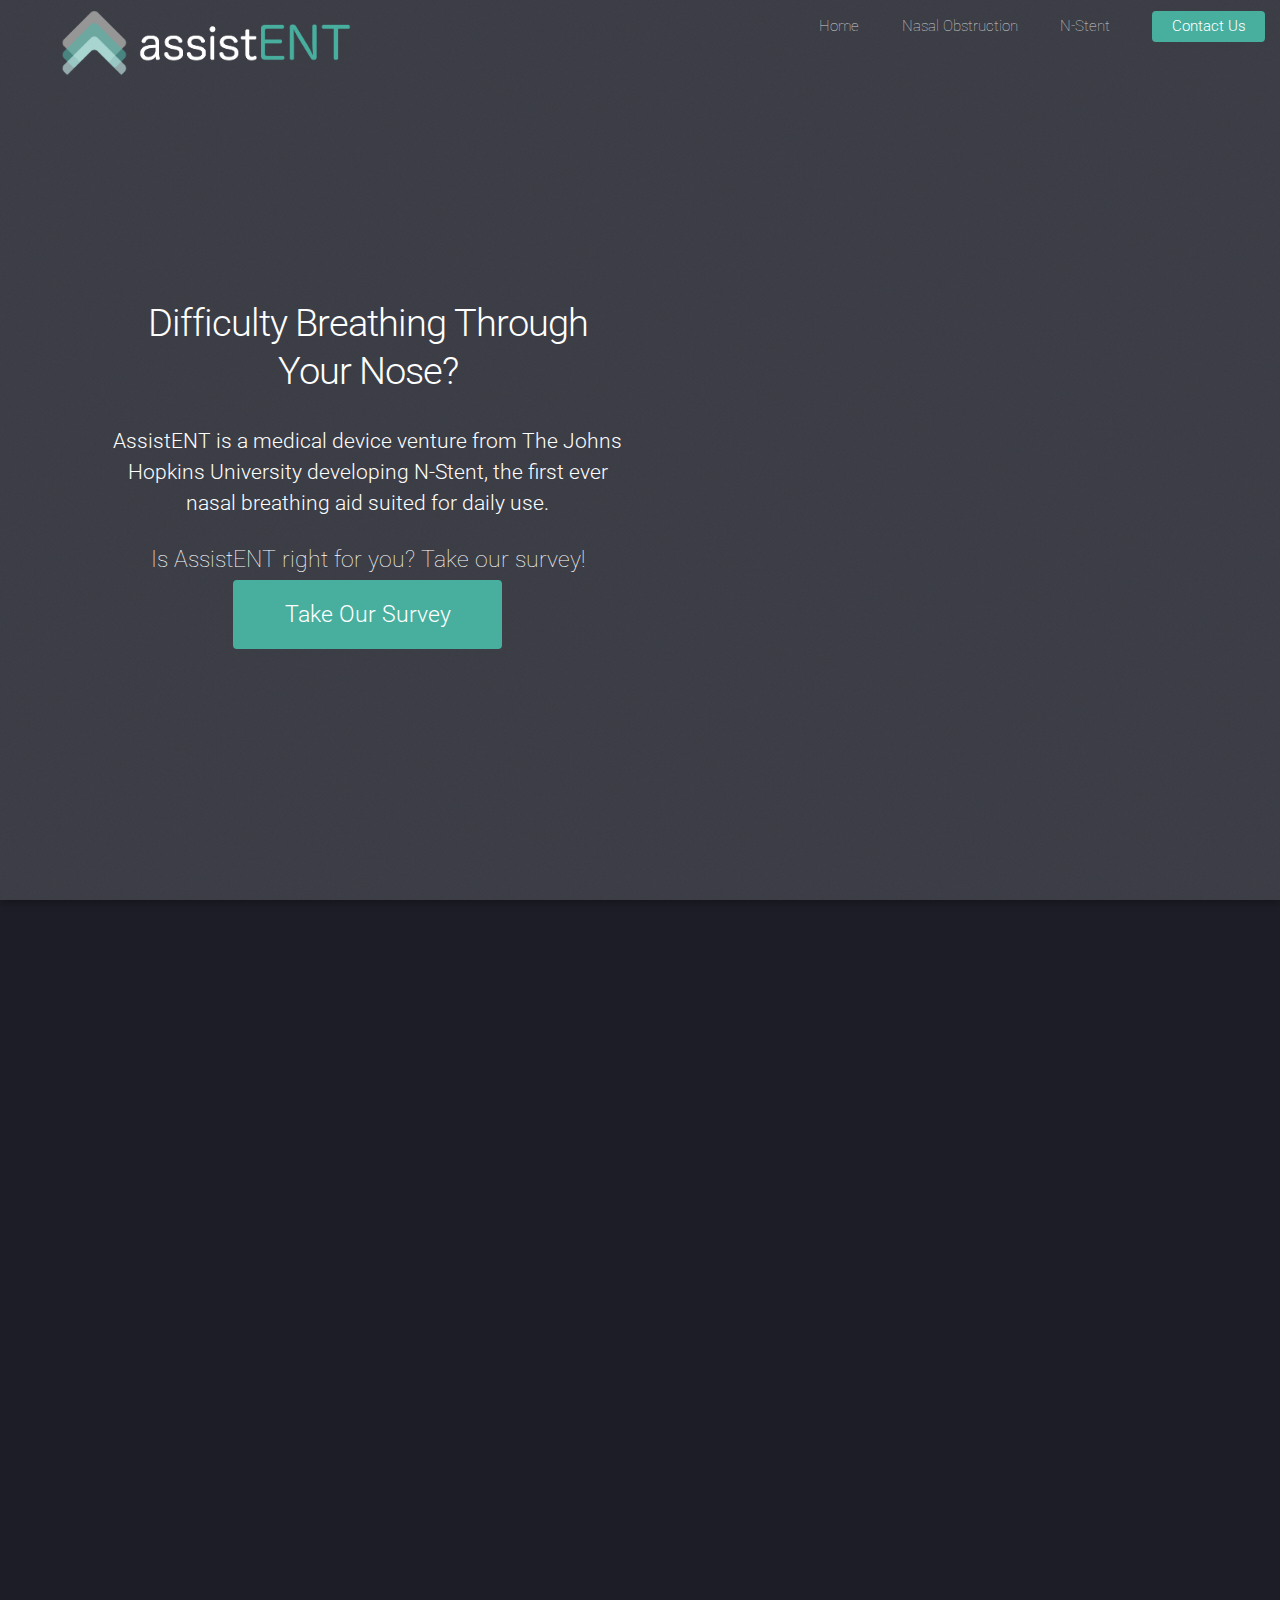
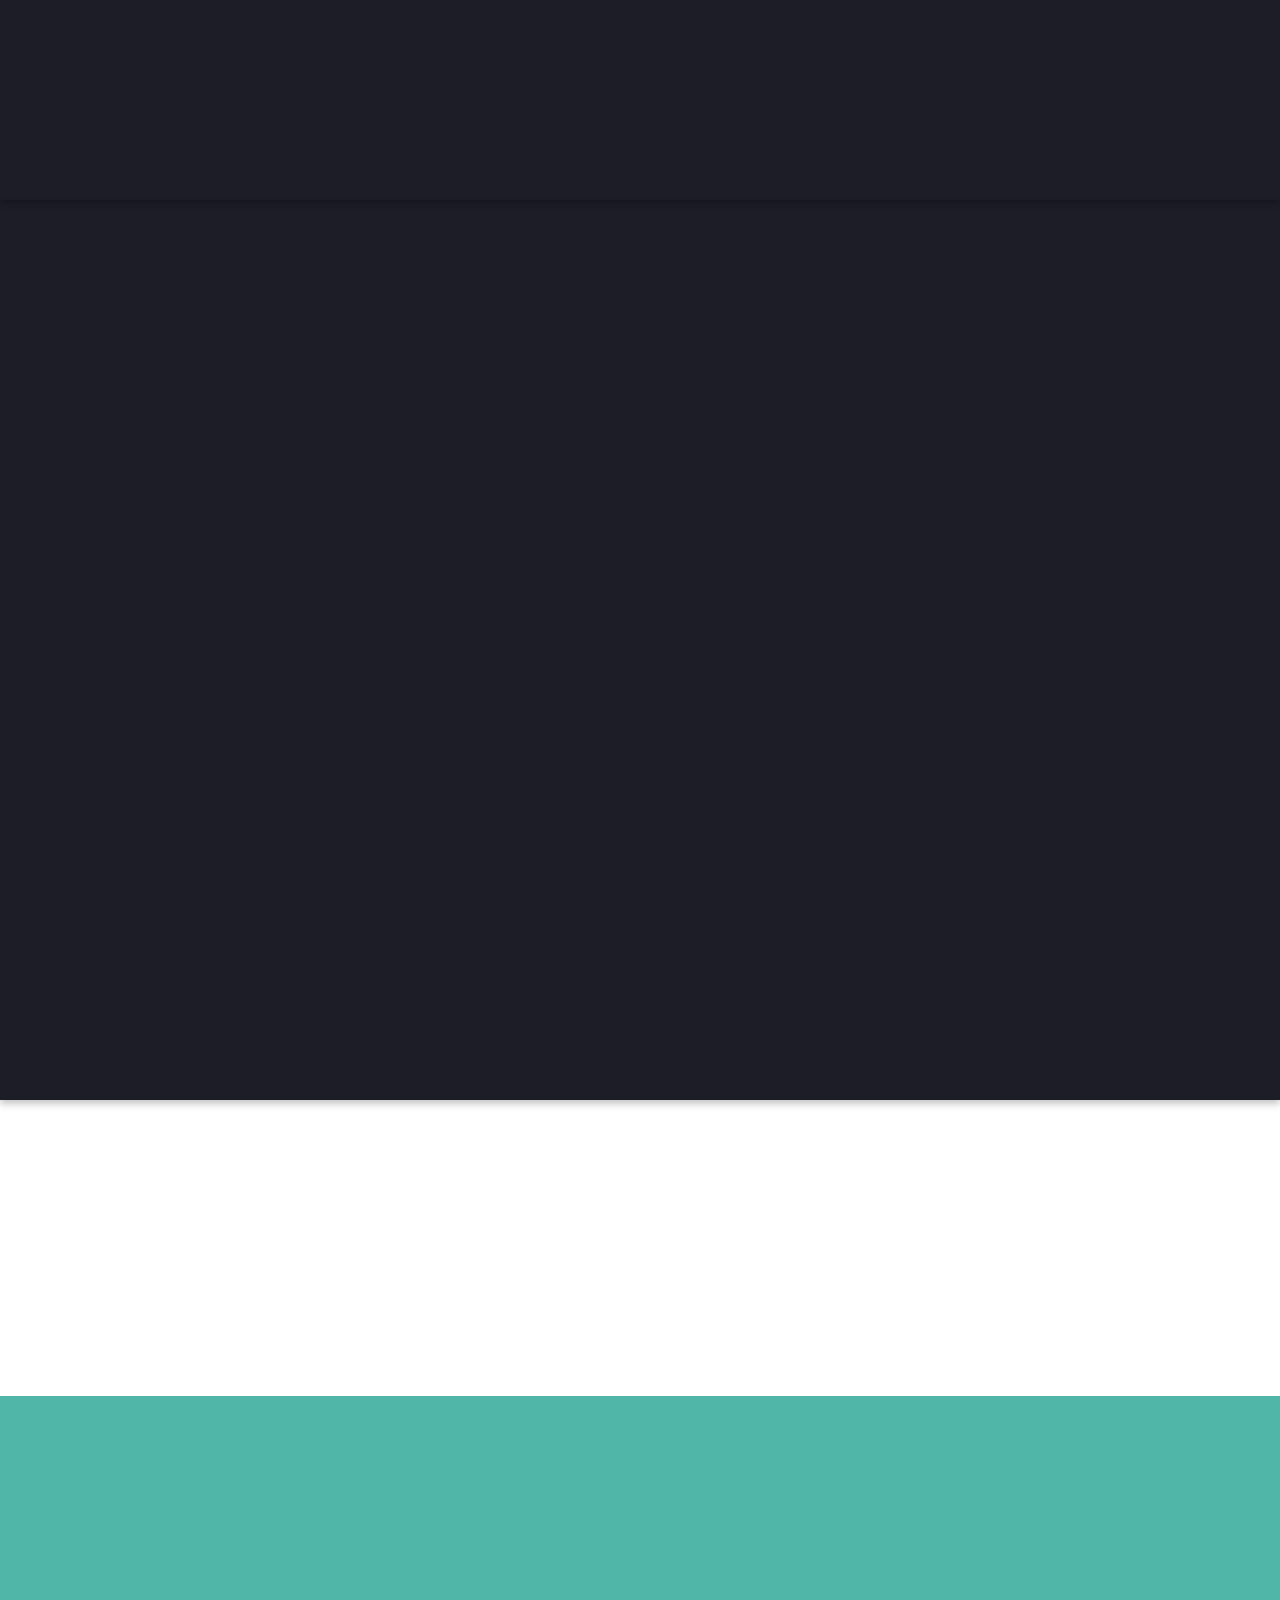
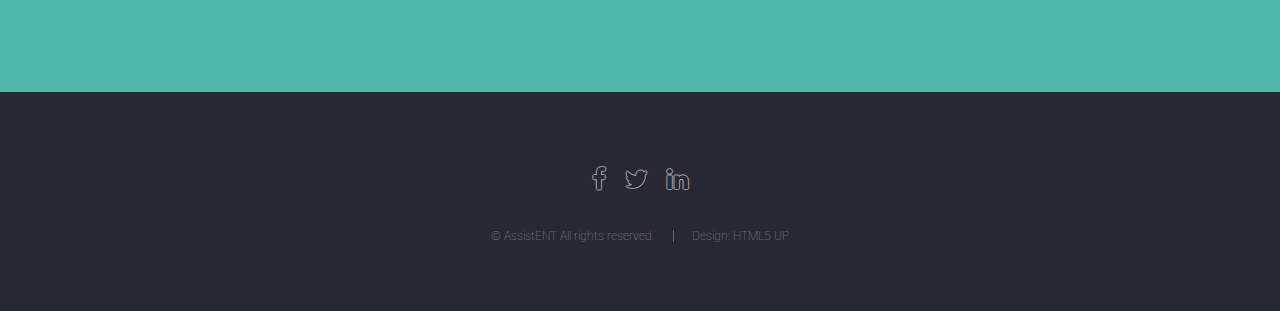
==== commit 7983a8fd: "revert to theo's changes" ====
--- a/index.html
+++ b/index.html
@@ -15,8 +15,6 @@
 
   gtag('config', 'UA-115445053-1');
 </script>
-
-<!--<script type="text/javascript" src="//downloads.mailchimp.com/js/signup-forms/popup/embed.js" data-dojo-config="usePlainJson: true, isDebug: false"></script><script type="text/javascript">require(["mojo/signup-forms/Loader"], function(L) { L.start({"baseUrl":"mc.us12.list-manage.com","uuid":"e16497b99bd11ed10d45bcad3","lid":"c954930ab1"}) })</script>-->
 
 		<title>AssistENT: A Nose for Innovation</title>
     <link rel="icon" href="images/assistENT%20favicon-03.png">
@@ -41,20 +39,16 @@
 					</ul>
 				</nav>
 			</header>
-
+<!--
+            <script type="text/javascript" src="//downloads.mailchimp.com/js/signup-forms/popup/embed.js" data-dojo-config="usePlainJson: true, isDebug: false"></script><script type="text/javascript">require(["mojo/signup-forms/Loader"], function(L) { L.start({"baseUrl":"mc.us12.list-manage.com","uuid":"e16497b99bd11ed10d45bcad3","lid":"c954930ab1"}) })</script>
+            -->
 			<section id="banner">
 				<div class="content">
 					<header>
           <div class="row 50% uniform">
 						<div class="6u  6u(xsmall)">
-<<<<<<< HEAD
-							<h2 style='text-align:center; font-size:2.5em;'><br>Better Breathing Starts with 
-                                <no-br>N-Stent</no-br></h2>
+							<h2 style='text-align:center; font-size:2.5em;'><br>Difficulty Breathing Through <nobr>Your Nose?</nobr></h2>
                             <h3 style='text-align:center;'><br>AssistENT is a medical device venture from The Johns Hopkins University developing <nobr>N-Stent</nobr>, the first ever <b>nasal breathing aid</b> suited for daily use.</h3>
-=======
-							<h2 style='text-align:center; font-size:2.5em;'><br>Better Breathing Starts <nobr>with N-Stent</nobr></h2>
-              <h3 style='text-align:center;'><br>Keep your nose in our business! Sign up for exclusive offers and news on AssistENT</h3>
->>>>>>> 38da0dec9b1e5852d34b3448928eba348a63ec6a
 							<p style='font-size:1.5em; text-align:center;'>Is AssistENT right for you? Take our survey!
                             <a href="https://qtrial2017q4az1.az1.qualtrics.com/jfe/form/SV_5olWUPUDVwbcOQR" class="button special">Take Our Survey</a>
                             </p>
@@ -105,12 +99,7 @@
 							<h2>The Problem</h2>
 							<p>Nasal Airway Obstruction</p>
 						</header>
-                        <p>Chronically restricted nasal breathing is one of the most commonly reported complaints to ENTs <!--(Ear, Nose, and Throat specialists)--> every day. In fact, over 20 million Americans suffer nasal airway obstruction from nasal valve collapse, septal deviation, and other anatomical problems that block or limit airflow. This condition significantly impacts quality of life, as it presents a constant bother and source of embarrassment, forces reliance on mouth breathing, leads to difficulty sleeping and habitual snoring, and limits endurance during physical activity.</p>
-                        
-                        <header><h3>Sound familiar?</h3><p>Tell us about your challenges with nasal breathing</p> 
-                        <a href="https://qtrial2017q4az1.az1.qualtrics.com/jfe/form/SV_5olWUPUDVwbcOQR" class="button special">Take Our Survey</a>
-                        </header>
-                    
+                        <p>Over 40 million Americans suffer chronically restricted nasal breathing, a daily nuisance and source of embarrassment with a measurable impact on quality of life. Sufferers report labored breathing throughout the day, difficulty sleeping, habitual snoring, and limited stamina during physical activity. These symptoms are often indicative of nasal obstruction, the result of an anatomical narrowing that hinders breathing.</p>
 						<!--<ul class="actions">
 							<li><a href="problem.html" class="button">Learn More</a></li>
 						</ul>-->
@@ -126,15 +115,7 @@
 							<h2>The Solution</h2>
 							<p> N-Stent Breathing Aid</p>
 						</header>
-						<p>N-Stent immediately provides the improvement of nasal surgery without the stigma or discomfort of sleep aid nasal dilators. Much like a contact lens, N-Stent is inserted and removed daily, invisible to others during use, and comfortable to wear throughout the day.</p>
-                        
-                        <h3>Be one of the first to try N-Stent</h3>
-                            <p>Learn how you can participate in our clinical trial, receive product samples, or place a pre-order</p>
-                        <div class="row uniform 50%">
-                                <div class="8u 12u$(xsmall)"><input type="email" value="" name="EMAIL" class="email" id="mce-EMAIL" placeholder="Email Address" required></div>
-
-								<div class="4u$ 12u$(xsmall)"><input type="submit" value="Subscribe" name="subscribe" id="mc-embedded-subscribe" class="fit special"></div>
-                            </div>
+						<p>We are developing N-Stent, the first nasal breathing aid suitable for use during the day. The device’s use case is analogous to that of a contact lens; it is inserted and removed daily by the user, it instantly corrects impaired nasal breathing, and it is undetectable to others during use. Rather than undergo invasive nasal reconstruction, sufferers will simply deploy N-Stent to breathe better throughout the day, at night, and during exercise.</p>
 						<!--<ul class="actions">
 							<li><a href="solution.html" class="button">Learn More</a></li>
 						</ul>-->
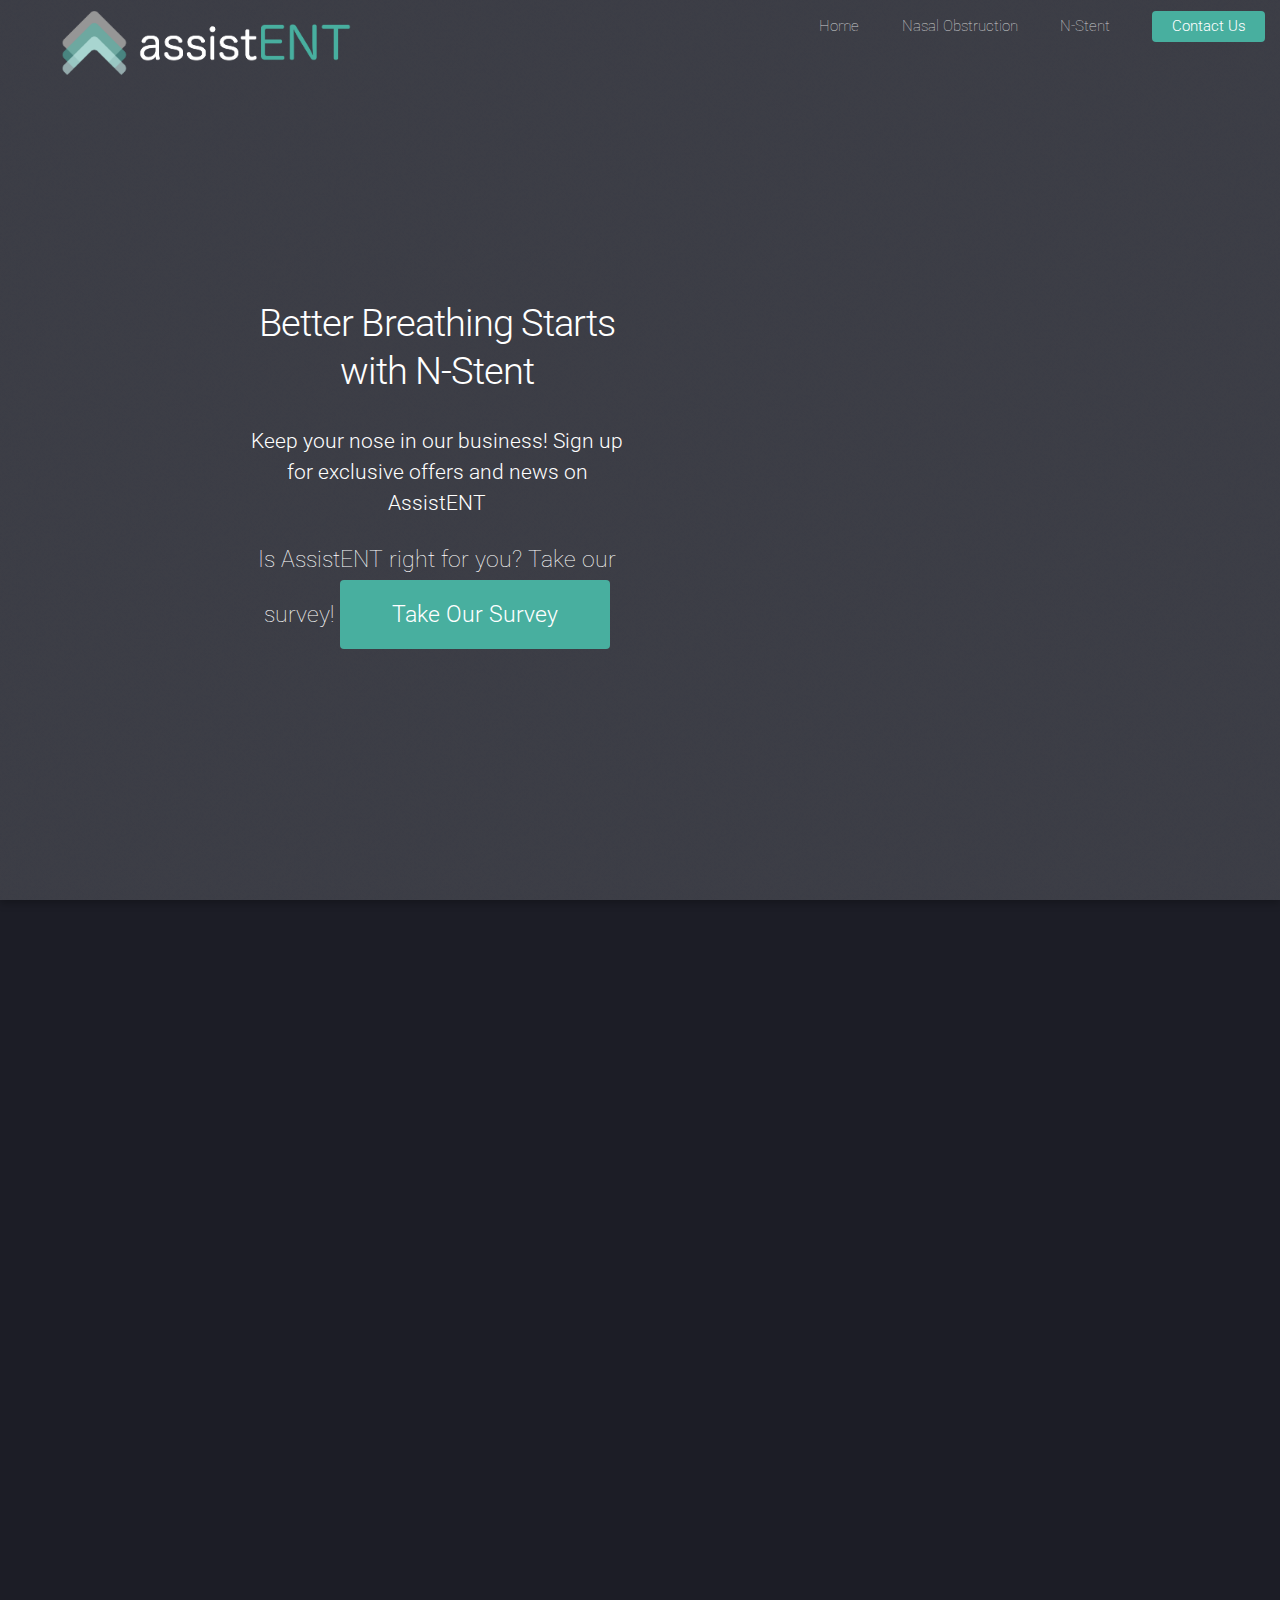
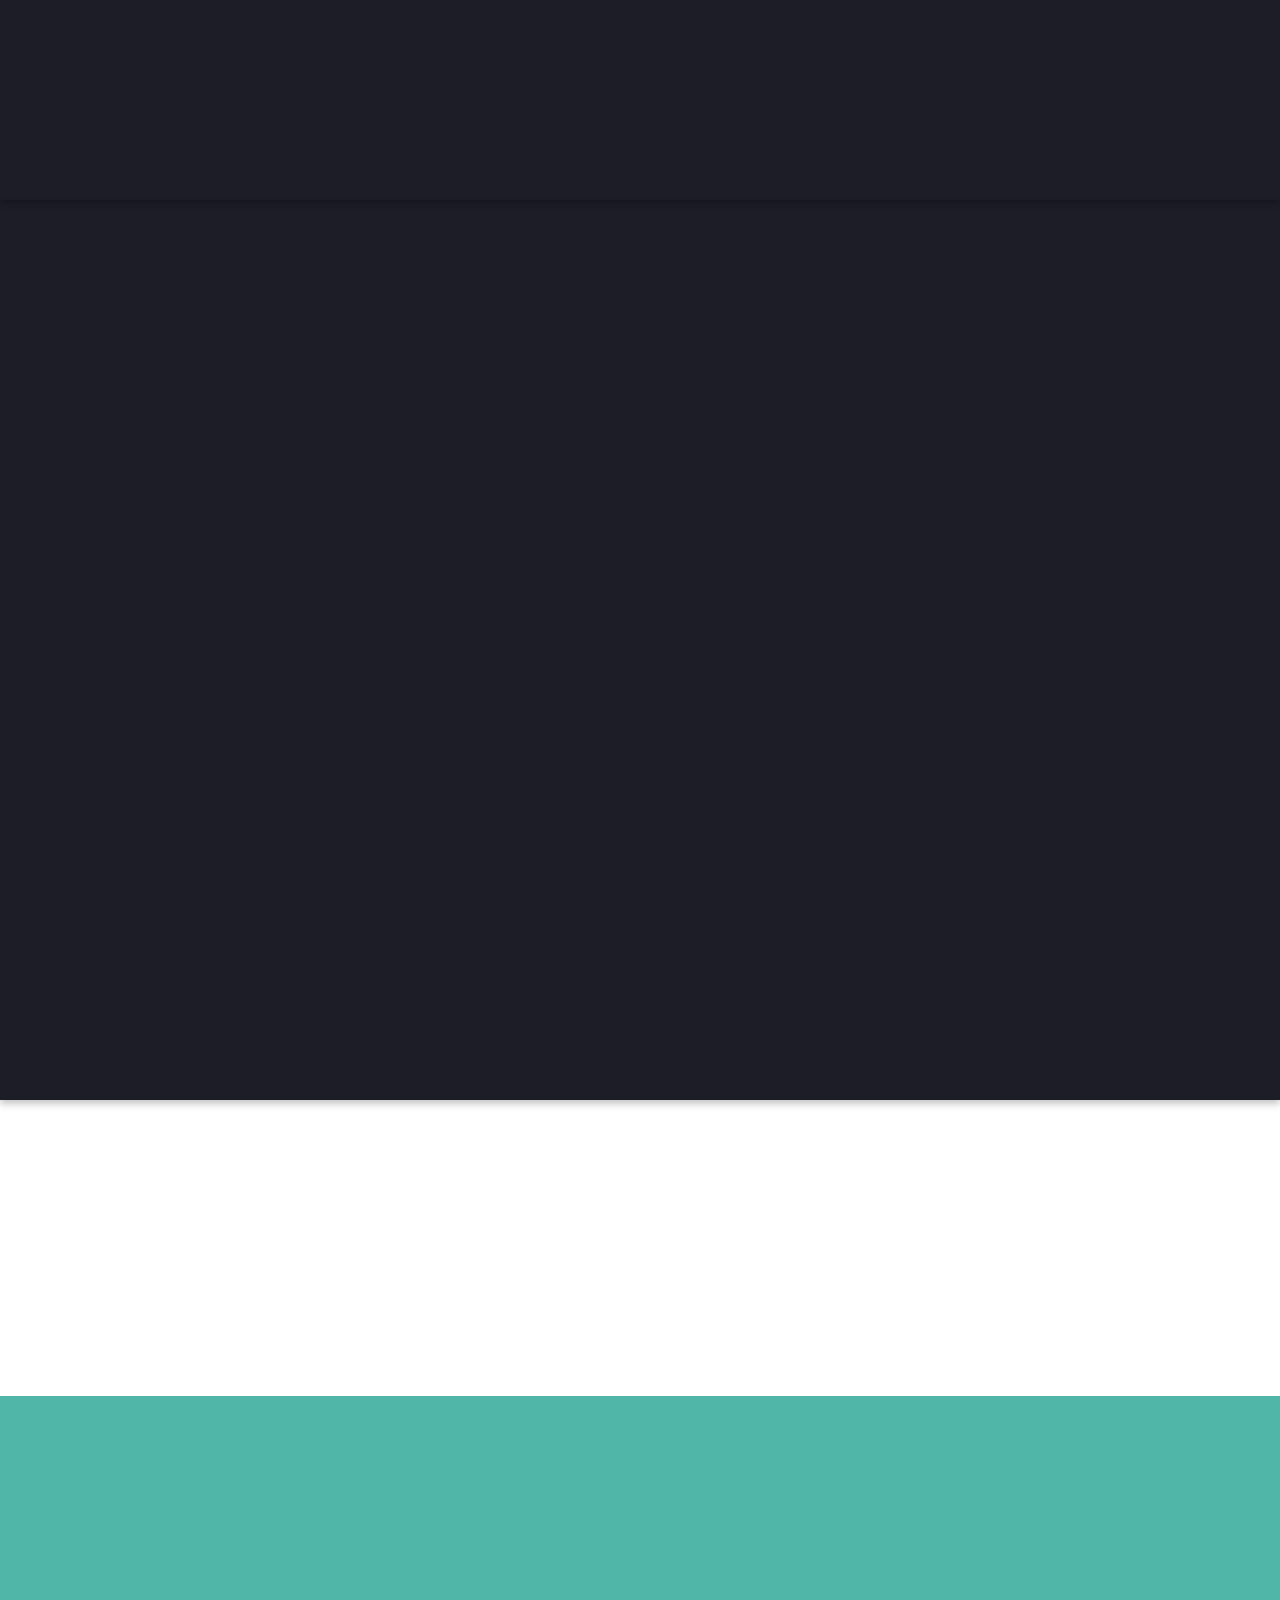
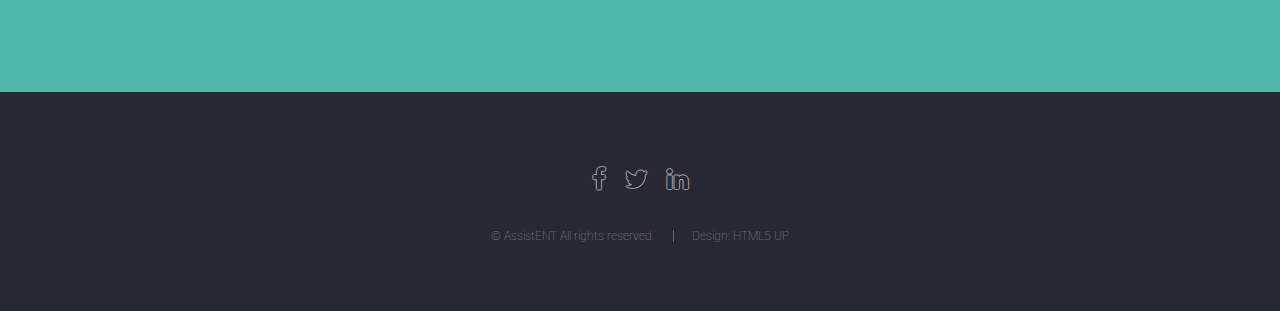
==== commit d9da7343: "merged conflicts" ====
--- a/index.html
+++ b/index.html
@@ -47,8 +47,9 @@
 					<header>
           <div class="row 50% uniform">
 						<div class="6u  6u(xsmall)">
-							<h2 style='text-align:center; font-size:2.5em;'><br>Difficulty Breathing Through <nobr>Your Nose?</nobr></h2>
-                            <h3 style='text-align:center;'><br>AssistENT is a medical device venture from The Johns Hopkins University developing <nobr>N-Stent</nobr>, the first ever <b>nasal breathing aid</b> suited for daily use.</h3>
+							<h2 style='text-align:center; font-size:2.5em;'><br>Better Breathing Starts <nobr>with N-Stent</nobr></h2>
+              <h3 style='text-align:center;'><br>Keep your nose in our business! Sign up for exclusive offers and news on AssistENT</h3>
+
 							<p style='font-size:1.5em; text-align:center;'>Is AssistENT right for you? Take our survey!
                             <a href="https://qtrial2017q4az1.az1.qualtrics.com/jfe/form/SV_5olWUPUDVwbcOQR" class="button special">Take Our Survey</a>
                             </p>
@@ -99,7 +100,12 @@
 							<h2>The Problem</h2>
 							<p>Nasal Airway Obstruction</p>
 						</header>
-                        <p>Over 40 million Americans suffer chronically restricted nasal breathing, a daily nuisance and source of embarrassment with a measurable impact on quality of life. Sufferers report labored breathing throughout the day, difficulty sleeping, habitual snoring, and limited stamina during physical activity. These symptoms are often indicative of nasal obstruction, the result of an anatomical narrowing that hinders breathing.</p>
+                        <p>Chronically restricted nasal breathing is one of the most commonly reported complaints to ENTs <!--(Ear, Nose, and Throat specialists)--> every day. In fact, over 20 million Americans suffer nasal airway obstruction from nasal valve collapse, septal deviation, and other anatomical problems that block or limit airflow. This condition significantly impacts quality of life, as it presents a constant bother and source of embarrassment, forces reliance on mouth breathing, leads to difficulty sleeping and habitual snoring, and limits endurance during physical activity.</p>
+                        
+                        <header><h3>Sound familiar?</h3><p>Tell us about your challenges with nasal breathing</p> 
+                        <a href="https://qtrial2017q4az1.az1.qualtrics.com/jfe/form/SV_5olWUPUDVwbcOQR" class="button special">Take Our Survey</a>
+                        </header>
+                    
 						<!--<ul class="actions">
 							<li><a href="problem.html" class="button">Learn More</a></li>
 						</ul>-->
@@ -115,7 +121,15 @@
 							<h2>The Solution</h2>
 							<p> N-Stent Breathing Aid</p>
 						</header>
-						<p>We are developing N-Stent, the first nasal breathing aid suitable for use during the day. The device’s use case is analogous to that of a contact lens; it is inserted and removed daily by the user, it instantly corrects impaired nasal breathing, and it is undetectable to others during use. Rather than undergo invasive nasal reconstruction, sufferers will simply deploy N-Stent to breathe better throughout the day, at night, and during exercise.</p>
+						<p>N-Stent immediately provides the improvement of nasal surgery without the stigma or discomfort of sleep aid nasal dilators. Much like a contact lens, N-Stent is inserted and removed daily, invisible to others during use, and comfortable to wear throughout the day.</p>
+                        
+                        <h3>Be one of the first to try N-Stent</h3>
+                            <p>Learn how you can participate in our clinical trial, receive product samples, or place a pre-order</p>
+                        <div class="row uniform 50%">
+                                <div class="8u 12u$(xsmall)"><input type="email" value="" name="EMAIL" class="email" id="mce-EMAIL" placeholder="Email Address" required></div>
+
+								<div class="4u$ 12u$(xsmall)"><input type="submit" value="Subscribe" name="subscribe" id="mc-embedded-subscribe" class="fit special"></div>
+                            </div>
 						<!--<ul class="actions">
 							<li><a href="solution.html" class="button">Learn More</a></li>
 						</ul>-->
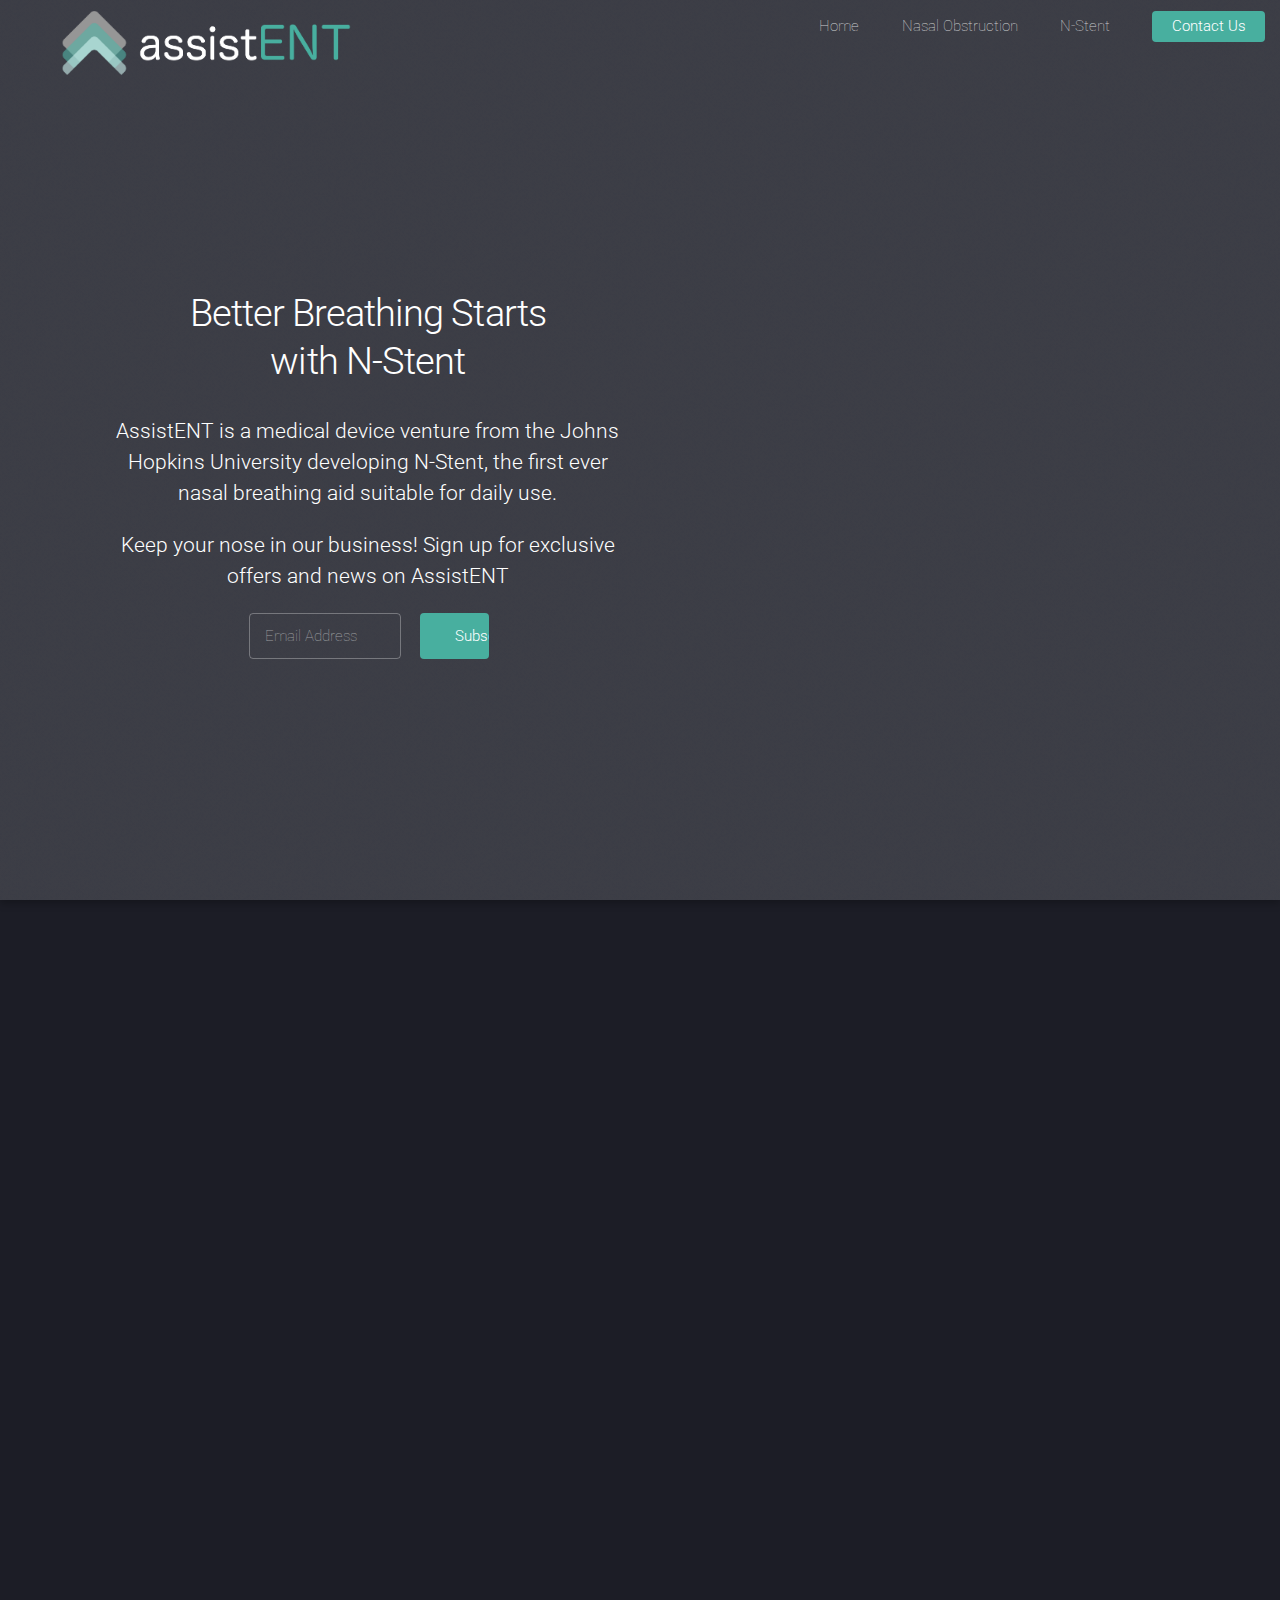
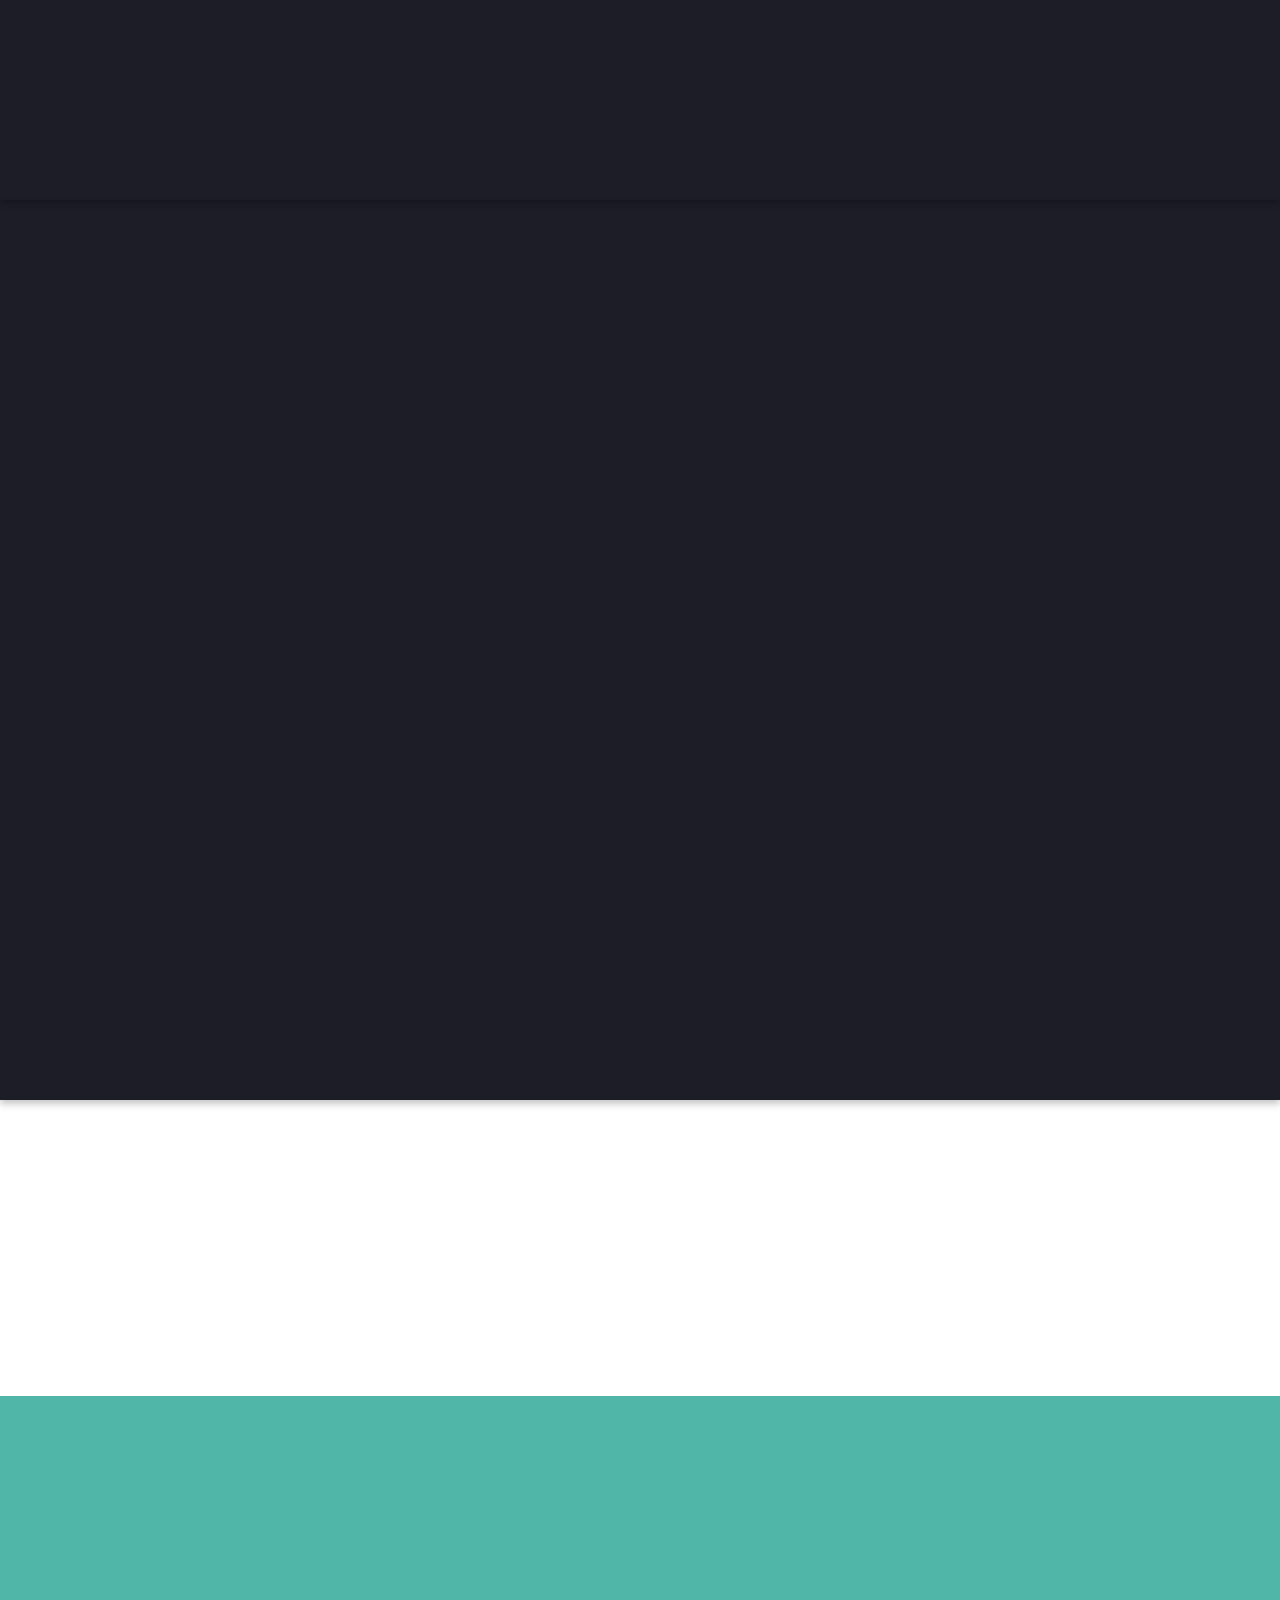
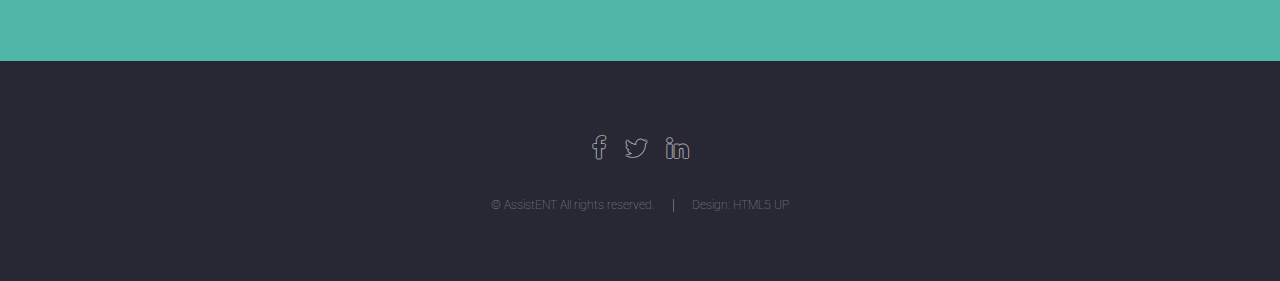
==== commit 7809436b: "cf  changes" ====
--- a/index.html
+++ b/index.html
@@ -48,11 +48,17 @@
           <div class="row 50% uniform">
 						<div class="6u  6u(xsmall)">
 							<h2 style='text-align:center; font-size:2.5em;'><br>Better Breathing Starts <nobr>with N-Stent</nobr></h2>
-              <h3 style='text-align:center;'><br>Keep your nose in our business! Sign up for exclusive offers and news on AssistENT</h3>
-
-							<p style='font-size:1.5em; text-align:center;'>Is AssistENT right for you? Take our survey!
+              <h3 style='text-align:center;'><br>AssistENT is a medical device venture from the Johns Hopkins University developing N-Stent, the first ever nasal breathing aid suitable for daily use.</h3> 
+                <h3 style='text-align:center;'>Keep your nose in our business! Sign up for exclusive offers and news on AssistENT</h3>
+                <form action="//cskoida.us16.list-manage.com/subscribe/post?u=f0ca9026883f9b87c2567535b&amp;id=38379f8da1" method="post" id="mc-embedded-subscribe-form" name="mc-embedded-subscribe-form" class="container 50%" target="_blank" novalidate>
+                <div class="row uniform 50%">
+                        <div class="8u 12u$(xsmall)"><input type="email" value="" name="EMAIL" class="email" id="mce-EMAIL" placeholder="Email Address" required></div>
+
+                        <div class="4u$ 12u$(xsmall)"><input type="submit" value="Subscribe" name="subscribe" id="mc-embedded-subscribe" class="fit special"></div>
+                </div>
+							<!--<p style='font-size:1.5em; text-align:center;'>Is AssistENT right for you? Take our survey!
                             <a href="https://qtrial2017q4az1.az1.qualtrics.com/jfe/form/SV_5olWUPUDVwbcOQR" class="button special">Take Our Survey</a>
-                            </p>
+                            </p>-->
 		                  <!--<ul class="actions" style='text-align:center;'>
 								<li><a href="https://qtrial2017q4az1.az1.qualtrics.com/jfe/form/SV_5olWUPUDVwbcOQR" class="button special">Take Our Survey</a></li>
 		                  </ul>-->
@@ -125,6 +131,7 @@
                         
                         <h3>Be one of the first to try N-Stent</h3>
                             <p>Learn how you can participate in our clinical trial, receive product samples, or place a pre-order</p>
+                        <form action="//cskoida.us16.list-manage.com/subscribe/post?u=f0ca9026883f9b87c2567535b&amp;id=38379f8da1" method="post" id="mc-embedded-subscribe-form" name="mc-embedded-subscribe-form" class="container 50%" target="_blank" novalidate>
                         <div class="row uniform 50%">
                                 <div class="8u 12u$(xsmall)"><input type="email" value="" name="EMAIL" class="email" id="mce-EMAIL" placeholder="Email Address" required></div>
 
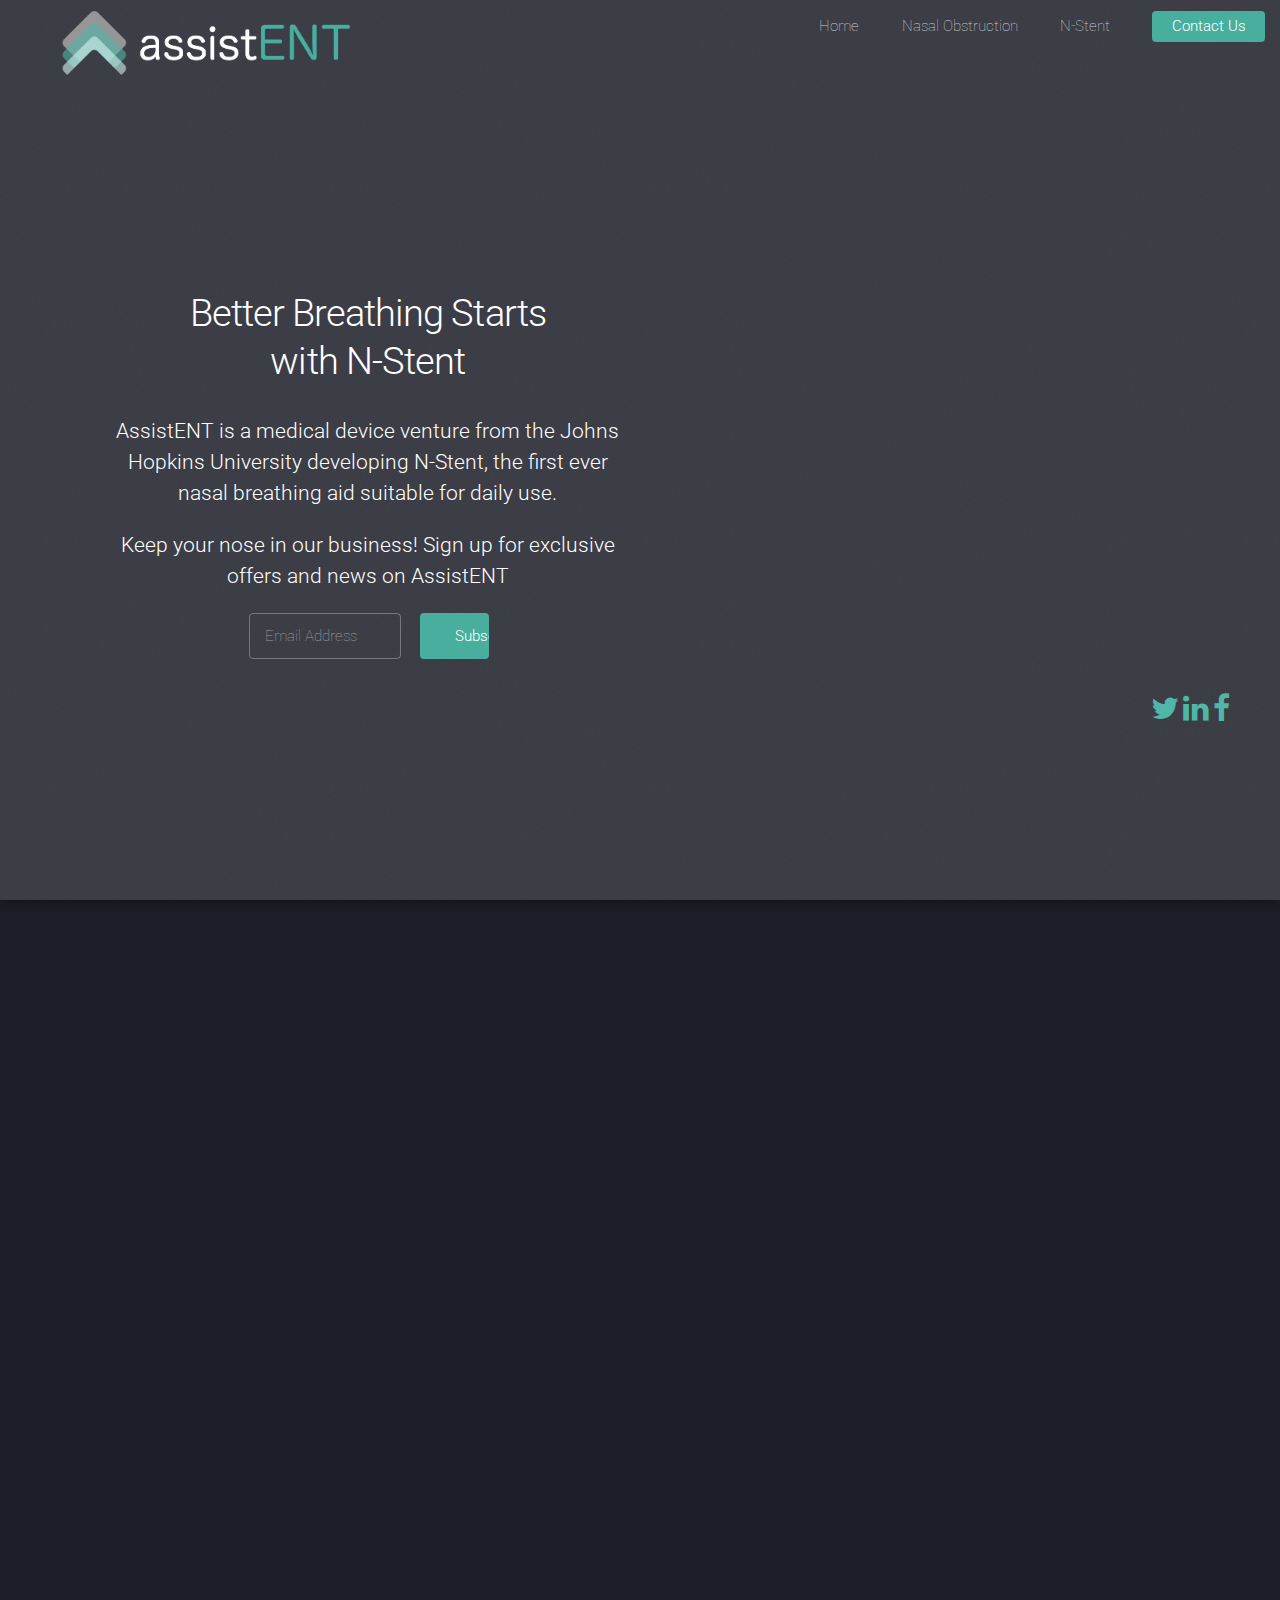
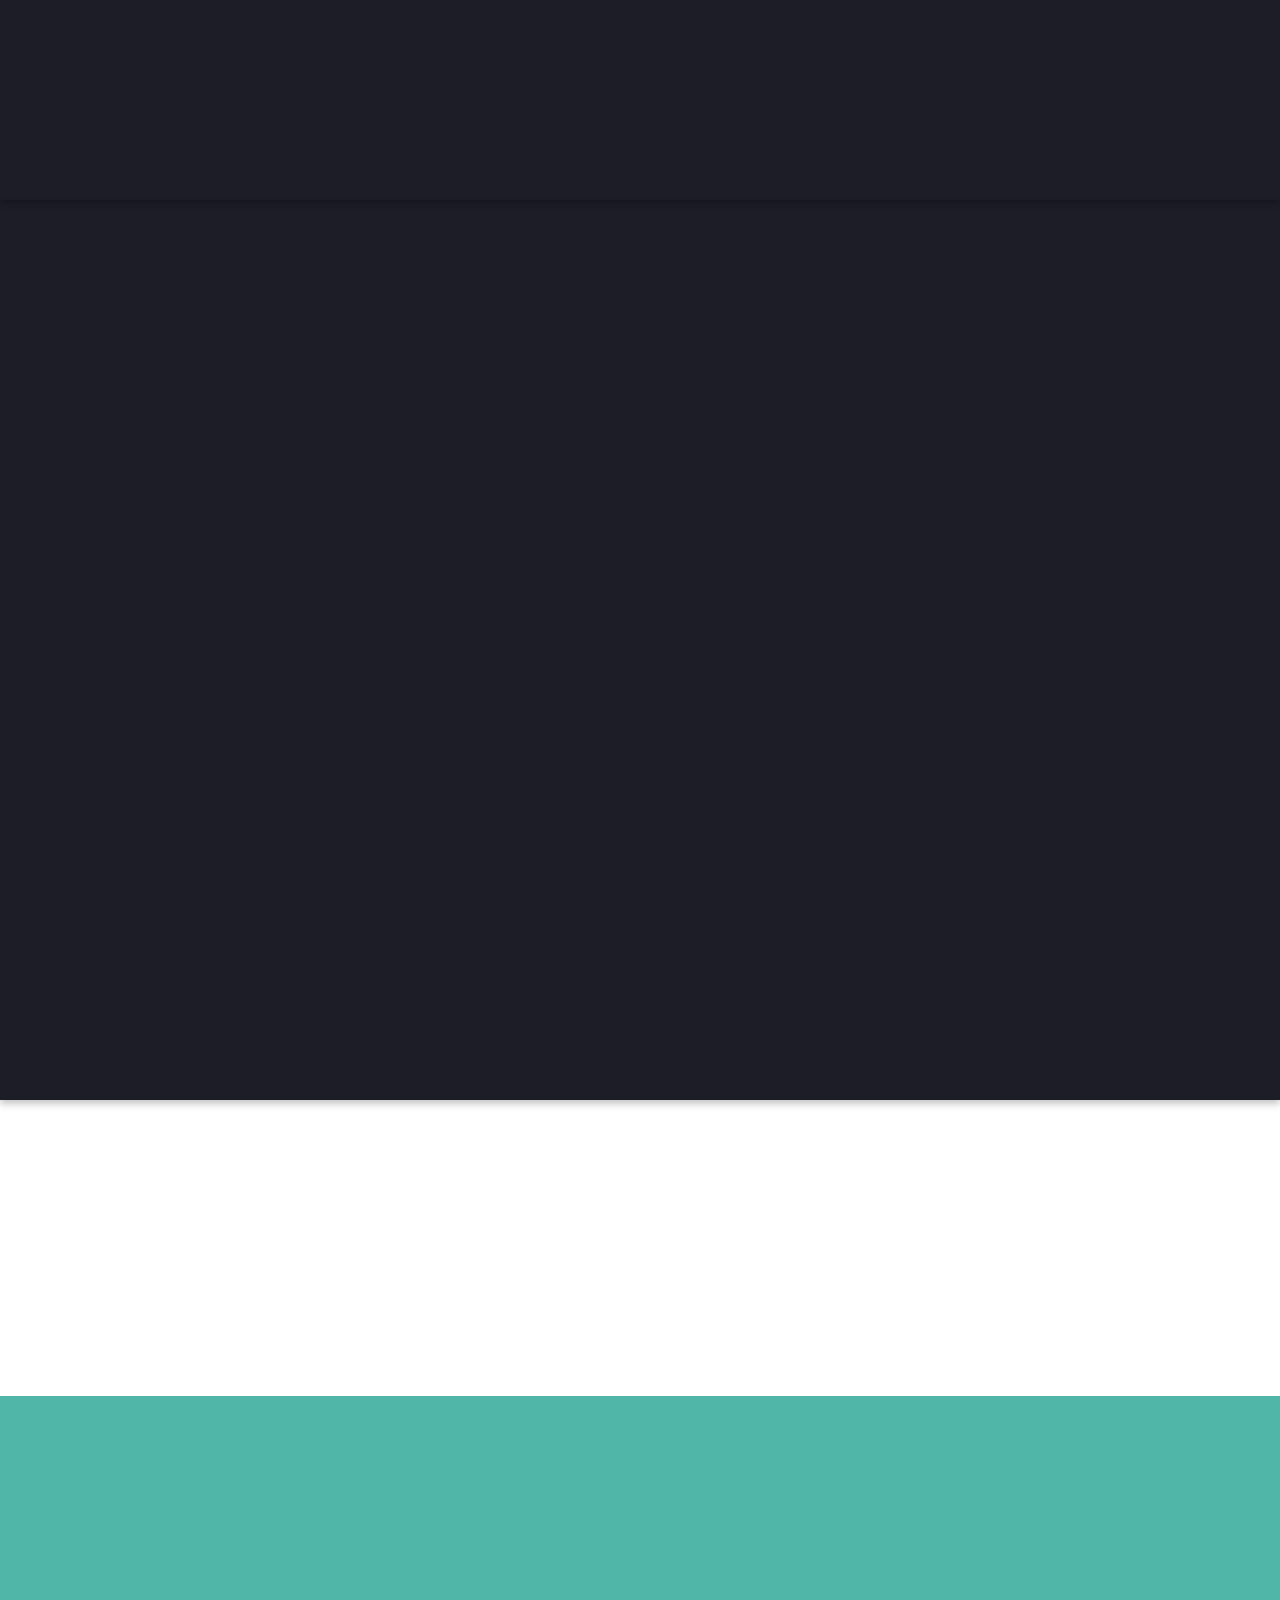
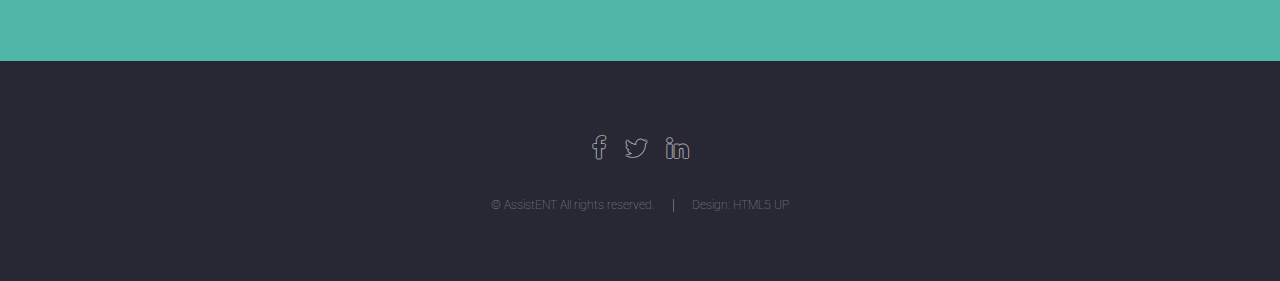
==== commit 12b0bb71: "social media logos" ====
--- a/index.html
+++ b/index.html
@@ -45,29 +45,32 @@
 			<section id="banner">
 				<div class="content">
 					<header>
-          <div class="row 50% uniform">
+                        <div class="row 50% uniform">
 						<div class="6u  6u(xsmall)">
 							<h2 style='text-align:center; font-size:2.5em;'><br>Better Breathing Starts <nobr>with N-Stent</nobr></h2>
-              <h3 style='text-align:center;'><br>AssistENT is a medical device venture from the Johns Hopkins University developing N-Stent, the first ever nasal breathing aid suitable for daily use.</h3> 
-                <h3 style='text-align:center;'>Keep your nose in our business! Sign up for exclusive offers and news on AssistENT</h3>
-                <form action="//cskoida.us16.list-manage.com/subscribe/post?u=f0ca9026883f9b87c2567535b&amp;id=38379f8da1" method="post" id="mc-embedded-subscribe-form" name="mc-embedded-subscribe-form" class="container 50%" target="_blank" novalidate>
-                <div class="row uniform 50%">
+                        <h3 style='text-align:center;'><br>AssistENT is a medical device venture from the Johns Hopkins University developing N-Stent, the first ever nasal breathing aid suitable for daily use.</h3> 
+                        <h3 style='text-align:center;'>Keep your nose in our business! Sign up for exclusive offers and news on AssistENT</h3>
+                        <form action="//cskoida.us16.list-manage.com/subscribe/post?u=f0ca9026883f9b87c2567535b&amp;id=38379f8da1" method="post" id="mc-embedded-subscribe-form" name="mc-embedded-subscribe-form" class="container 50%" target="_blank" novalidate>
+                    <div class="row uniform 50%">
                         <div class="8u 12u$(xsmall)"><input type="email" value="" name="EMAIL" class="email" id="mce-EMAIL" placeholder="Email Address" required></div>
 
                         <div class="4u$ 12u$(xsmall)"><input type="submit" value="Subscribe" name="subscribe" id="mc-embedded-subscribe" class="fit special"></div>
-                </div>
+                    </div>
 							<!--<p style='font-size:1.5em; text-align:center;'>Is AssistENT right for you? Take our survey!
                             <a href="https://qtrial2017q4az1.az1.qualtrics.com/jfe/form/SV_5olWUPUDVwbcOQR" class="button special">Take Our Survey</a>
                             </p>-->
 		                  <!--<ul class="actions" style='text-align:center;'>
 								<li><a href="https://qtrial2017q4az1.az1.qualtrics.com/jfe/form/SV_5olWUPUDVwbcOQR" class="button special">Take Our Survey</a></li>
 		                  </ul>-->
-						</div>
-						<div class="6u  6u(xsmall)">
-							<iframe class="pagination-centered" width="560" height="315" src="https://www.youtube.com/embed/QXXwT4zf9Eg" frameborder="0" allow="autoplay; encrypted-media" allowfullscreen></iframe>
-
-						</div>
-					   </div>
+						
+				    <div class="6u  6u(xsmall)">
+				        <iframe class="pagination-centered" width="560" height="315"   src="https://www.youtube.com/embed/QXXwT4zf9Eg" frameborder="0" allow="autoplay; encrypted-media"   allowfullscreen></iframe>
+				    </div>
+				    <div style="position: absolute; bottom: 0px; right: 20px;">
+                        <a id="twicon" href="https://twitter.com/AssistENT_Tech" target="_blank" class="fa fa-twitter" style="font-size: 30px;"></a>
+                        <a id="lnicon" href="https://www.linkedin.com/company/assistenttech/" target="_blank" class="fa fa-linkedin" style="font-size: 30px;"></a>
+                        <a id="fbicon" href="https://www.facebook.com/assistent.tech/" target="_blank" class="fa fa-facebook" style="font-size: 30px;"></a> 
+                    </div>
 
 						<!--<h2 style='text-align:center;'><img src="images/assistENT%20logo-white-04.png" alt='assistent logo' style=width:80%;/> </h2>
 						<p style='text-align:center;'> A Nose for Innovation</p>
@@ -75,9 +78,10 @@
 							<li><a href="contact.html" class="button special">   Contact Us   </a></li>
 						</ul>
 -->
-					</header>
-				</div>
-			</section>
+				    </div>
+                </div>
+            </header>
+        </section>
 <!--
       <section id="one" class="wrapper style1 special fade">
 				<div class="container">
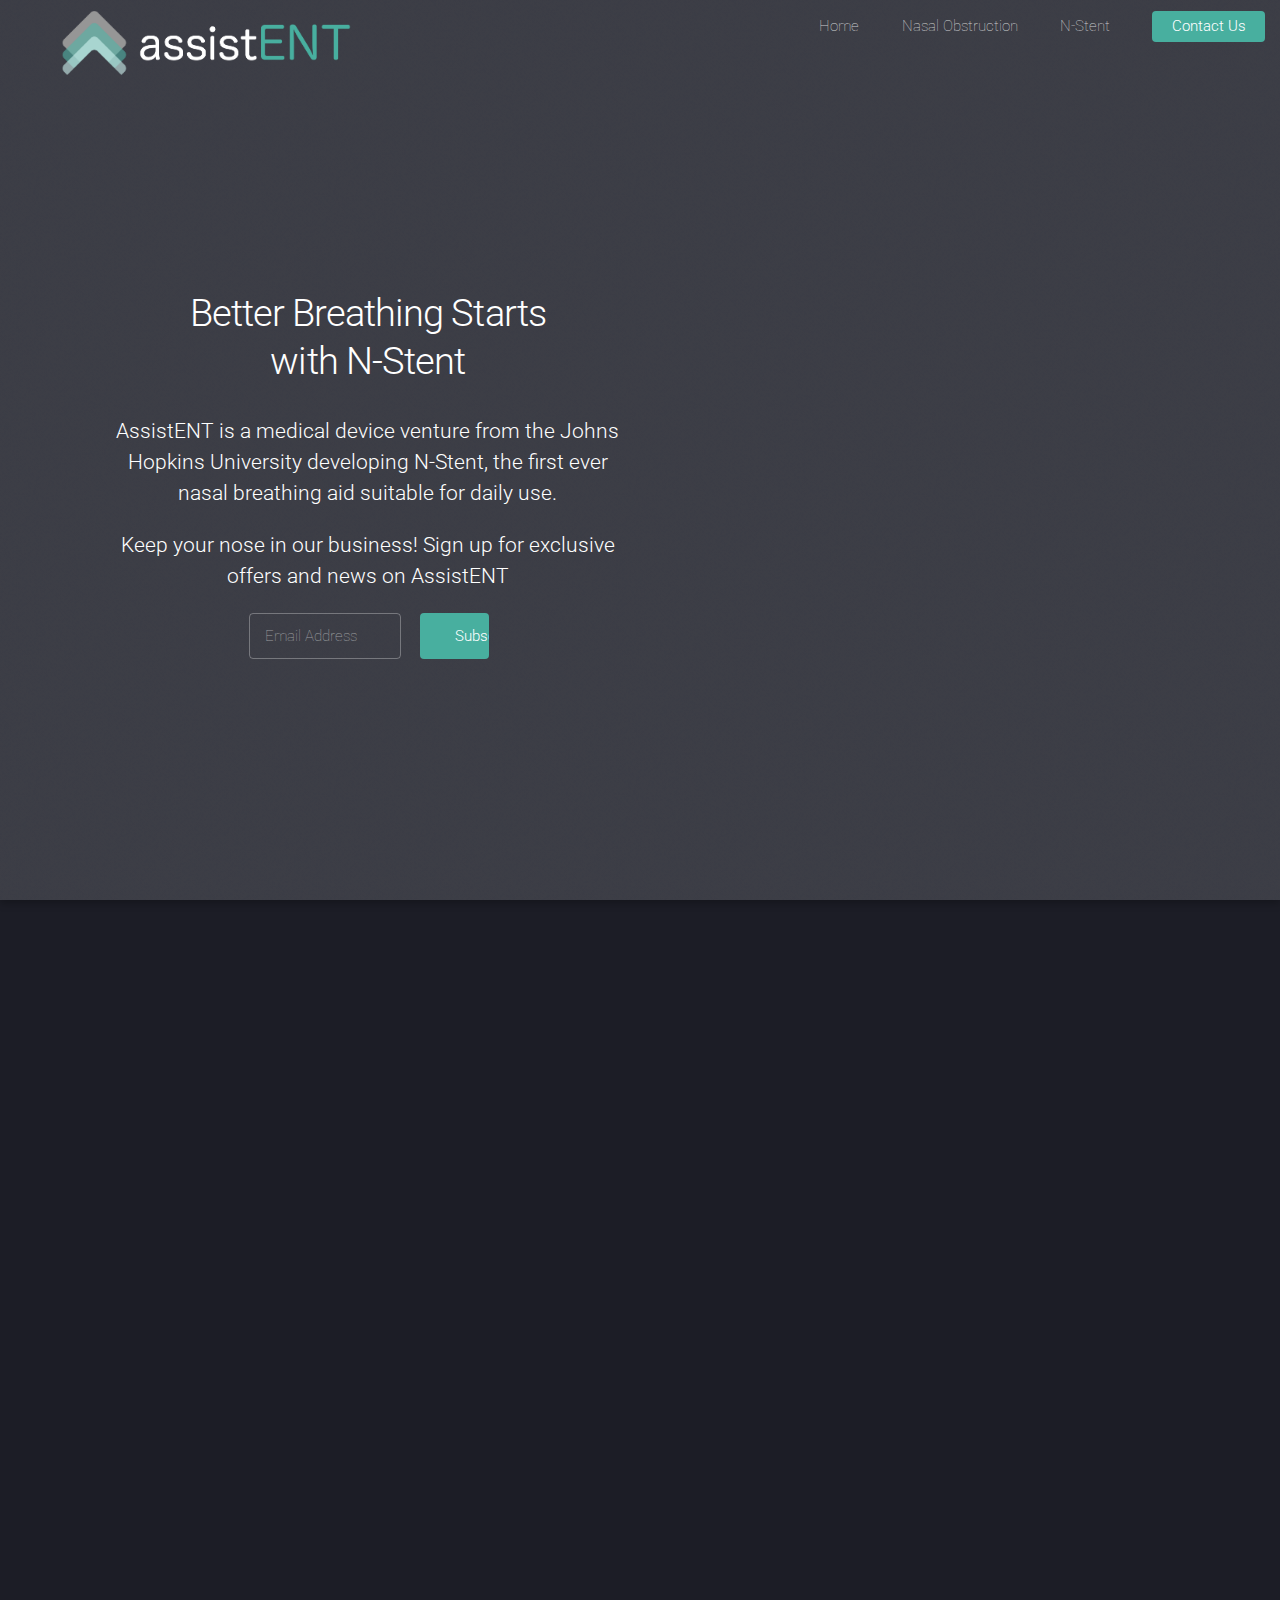
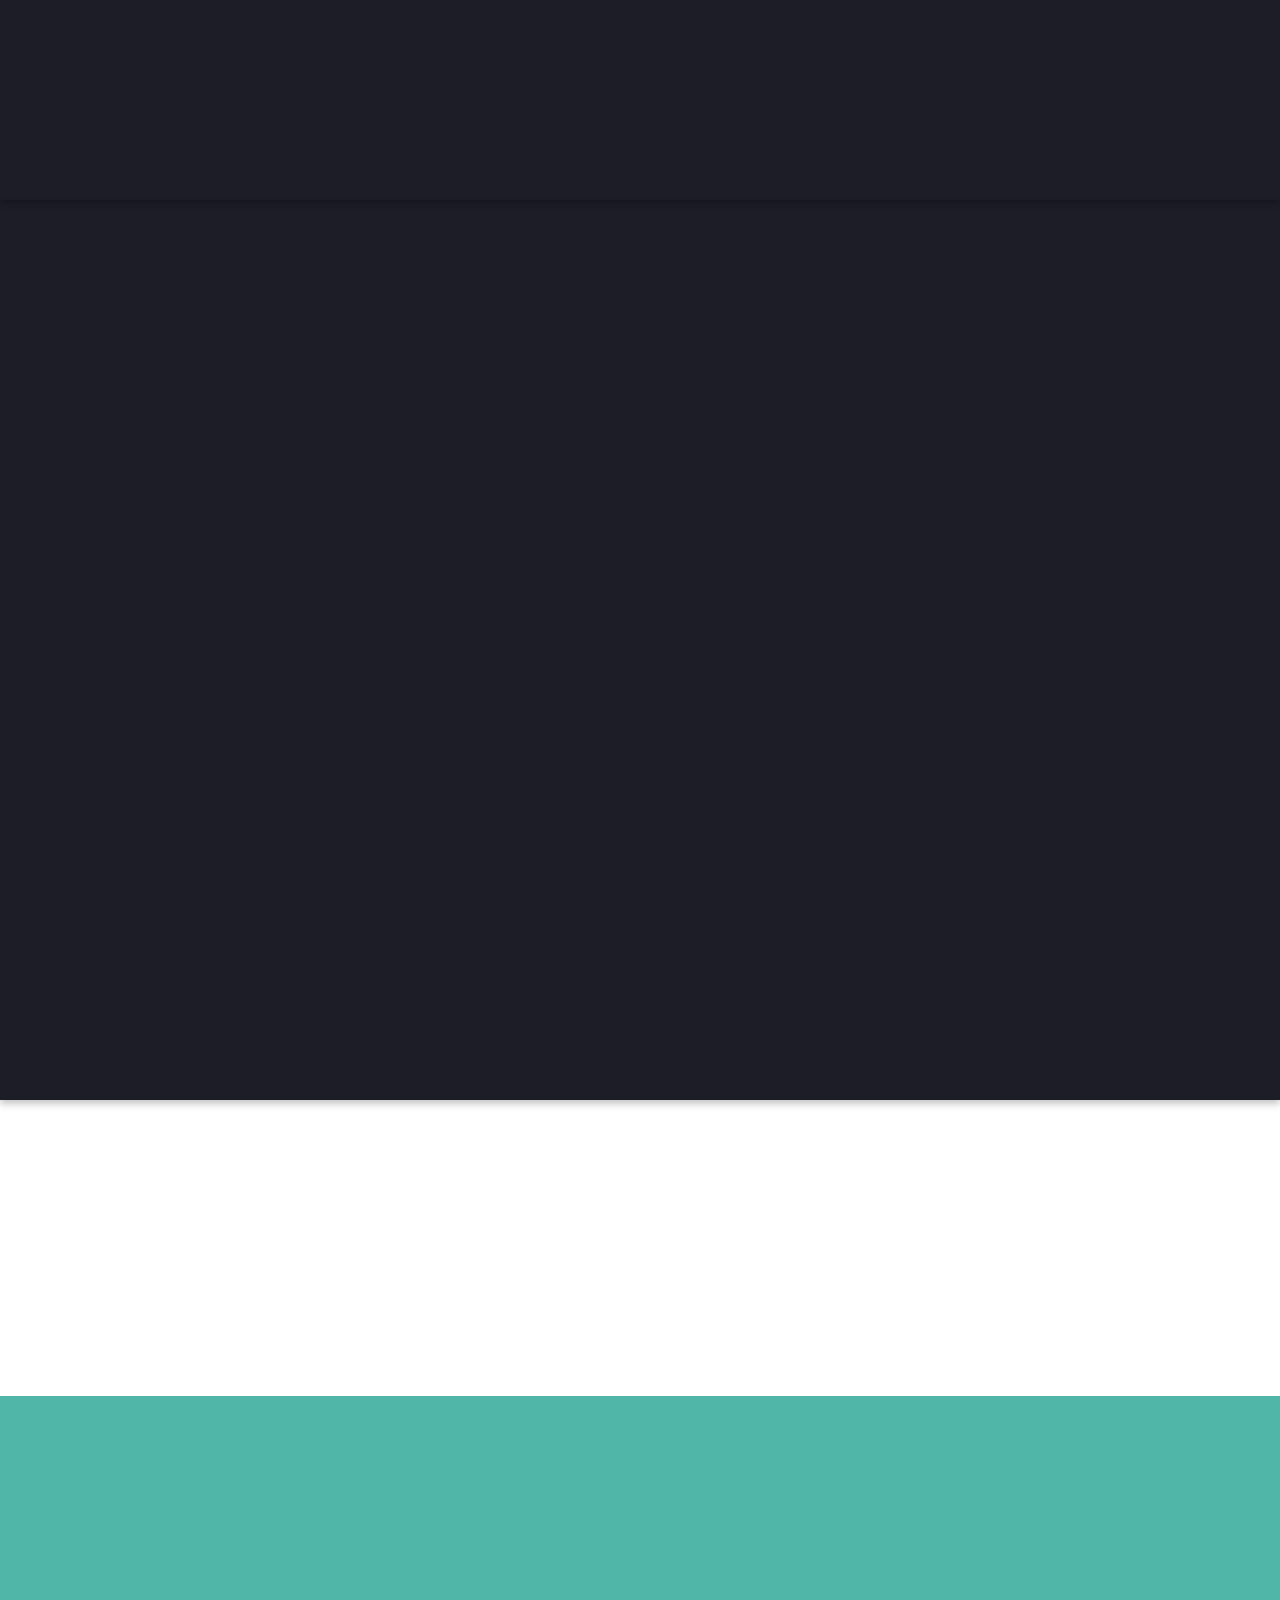
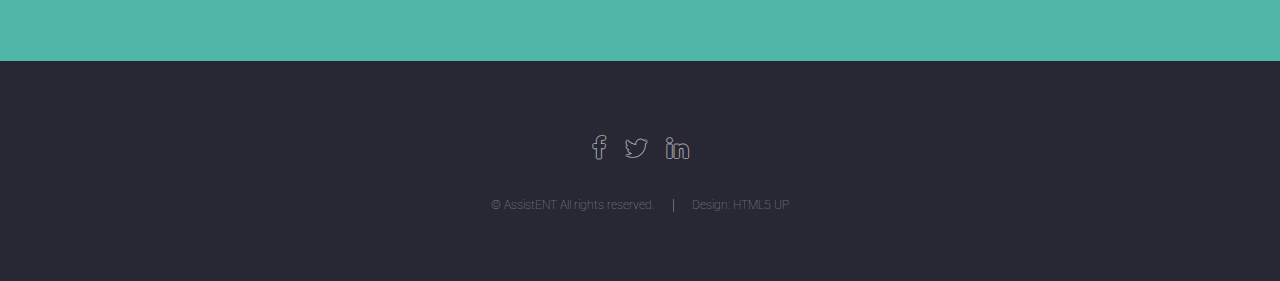
==== commit b88727c6: "change video scaling" ====
--- a/index.html
+++ b/index.html
@@ -45,32 +45,31 @@
 			<section id="banner">
 				<div class="content">
 					<header>
-                        <div class="row 50% uniform">
+          <div class="row 50% uniform">
 						<div class="6u  6u(xsmall)">
 							<h2 style='text-align:center; font-size:2.5em;'><br>Better Breathing Starts <nobr>with N-Stent</nobr></h2>
-                        <h3 style='text-align:center;'><br>AssistENT is a medical device venture from the Johns Hopkins University developing N-Stent, the first ever nasal breathing aid suitable for daily use.</h3> 
-                        <h3 style='text-align:center;'>Keep your nose in our business! Sign up for exclusive offers and news on AssistENT</h3>
-                        <form action="//cskoida.us16.list-manage.com/subscribe/post?u=f0ca9026883f9b87c2567535b&amp;id=38379f8da1" method="post" id="mc-embedded-subscribe-form" name="mc-embedded-subscribe-form" class="container 50%" target="_blank" novalidate>
-                    <div class="row uniform 50%">
+              <h3 style='text-align:center;'><br>AssistENT is a medical device venture from the Johns Hopkins University developing N-Stent, the first ever nasal breathing aid suitable for daily use.</h3>
+                <h3 style='text-align:center;'>Keep your nose in our business! Sign up for exclusive offers and news on AssistENT</h3>
+                <form action="//cskoida.us16.list-manage.com/subscribe/post?u=f0ca9026883f9b87c2567535b&amp;id=38379f8da1" method="post" id="mc-embedded-subscribe-form" name="mc-embedded-subscribe-form" class="container 50%" target="_blank" novalidate>
+                <div class="row uniform 50%">
                         <div class="8u 12u$(xsmall)"><input type="email" value="" name="EMAIL" class="email" id="mce-EMAIL" placeholder="Email Address" required></div>
 
                         <div class="4u$ 12u$(xsmall)"><input type="submit" value="Subscribe" name="subscribe" id="mc-embedded-subscribe" class="fit special"></div>
-                    </div>
+                </div>
 							<!--<p style='font-size:1.5em; text-align:center;'>Is AssistENT right for you? Take our survey!
                             <a href="https://qtrial2017q4az1.az1.qualtrics.com/jfe/form/SV_5olWUPUDVwbcOQR" class="button special">Take Our Survey</a>
                             </p>-->
 		                  <!--<ul class="actions" style='text-align:center;'>
 								<li><a href="https://qtrial2017q4az1.az1.qualtrics.com/jfe/form/SV_5olWUPUDVwbcOQR" class="button special">Take Our Survey</a></li>
 		                  </ul>-->
-						
-				    <div class="6u  6u(xsmall)">
-				        <iframe class="pagination-centered" width="560" height="315"   src="https://www.youtube.com/embed/QXXwT4zf9Eg" frameborder="0" allow="autoplay; encrypted-media"   allowfullscreen></iframe>
-				    </div>
-				    <div style="position: absolute; bottom: 0px; right: 20px;">
-                        <a id="twicon" href="https://twitter.com/AssistENT_Tech" target="_blank" class="fa fa-twitter" style="font-size: 30px;"></a>
-                        <a id="lnicon" href="https://www.linkedin.com/company/assistenttech/" target="_blank" class="fa fa-linkedin" style="font-size: 30px;"></a>
-                        <a id="fbicon" href="https://www.facebook.com/assistent.tech/" target="_blank" class="fa fa-facebook" style="font-size: 30px;"></a> 
-                    </div>
+						</div>
+						<div class="6u  6u(xsmall)">
+							<p><br><br></p>
+							<div class="video-container">
+								<iframe width="560" height="315" src="https://www.youtube.com/embed/QXXwT4zf9Eg" frameborder="0" allow="autoplay; encrypted-media" allowfullscreen></iframe>
+							</div>
+						</div>
+					   </div>
 
 						<!--<h2 style='text-align:center;'><img src="images/assistENT%20logo-white-04.png" alt='assistent logo' style=width:80%;/> </h2>
 						<p style='text-align:center;'> A Nose for Innovation</p>
@@ -78,10 +77,9 @@
 							<li><a href="contact.html" class="button special">   Contact Us   </a></li>
 						</ul>
 -->
-				    </div>
-                </div>
-            </header>
-        </section>
+					</header>
+				</div>
+			</section>
 <!--
       <section id="one" class="wrapper style1 special fade">
 				<div class="container">
@@ -111,11 +109,11 @@
 							<p>Nasal Airway Obstruction</p>
 						</header>
                         <p>Chronically restricted nasal breathing is one of the most commonly reported complaints to ENTs <!--(Ear, Nose, and Throat specialists)--> every day. In fact, over 20 million Americans suffer nasal airway obstruction from nasal valve collapse, septal deviation, and other anatomical problems that block or limit airflow. This condition significantly impacts quality of life, as it presents a constant bother and source of embarrassment, forces reliance on mouth breathing, leads to difficulty sleeping and habitual snoring, and limits endurance during physical activity.</p>
-                        
-                        <header><h3>Sound familiar?</h3><p>Tell us about your challenges with nasal breathing</p> 
+
+                        <header><h3>Sound familiar?</h3><p>Tell us about your challenges with nasal breathing</p>
                         <a href="https://qtrial2017q4az1.az1.qualtrics.com/jfe/form/SV_5olWUPUDVwbcOQR" class="button special">Take Our Survey</a>
                         </header>
-                    
+
 						<!--<ul class="actions">
 							<li><a href="problem.html" class="button">Learn More</a></li>
 						</ul>-->
@@ -132,7 +130,7 @@
 							<p> N-Stent Breathing Aid</p>
 						</header>
 						<p>N-Stent immediately provides the improvement of nasal surgery without the stigma or discomfort of sleep aid nasal dilators. Much like a contact lens, N-Stent is inserted and removed daily, invisible to others during use, and comfortable to wear throughout the day.</p>
-                        
+
                         <h3>Be one of the first to try N-Stent</h3>
                             <p>Learn how you can participate in our clinical trial, receive product samples, or place a pre-order</p>
                         <form action="//cskoida.us16.list-manage.com/subscribe/post?u=f0ca9026883f9b87c2567535b&amp;id=38379f8da1" method="post" id="mc-embedded-subscribe-form" name="mc-embedded-subscribe-form" class="container 50%" target="_blank" novalidate>
--- a/assets/css/main.css
+++ b/assets/css/main.css
@@ -55,6 +55,22 @@
 .navbar a:hover {
   background: #ddd;
   color: black;
+}
+
+.video-container {
+	position:relative;
+	padding-bottom:56.25%;
+	padding-top:0px;
+	height:0;
+	overflow:hidden;
+}
+
+.video-container iframe, .video-container object, .video-container embed {
+	position:absolute;
+	top:50%;
+	left:50%;
+	width:100%;
+	height:100%;
 }
 
 .main {
--- a/assets/css/main.css
+++ b/assets/css/main.css
@@ -55,6 +55,22 @@
 .navbar a:hover {
   background: #ddd;
   color: black;
+}
+
+.video-container {
+	position:relative;
+	padding-bottom:56.25%;
+	padding-top:0px;
+	height:0;
+	overflow:hidden;
+}
+
+.video-container iframe, .video-container object, .video-container embed {
+	position:absolute;
+	top:50%;
+	left:50%;
+	width:100%;
+	height:100%;
 }
 
 .main {
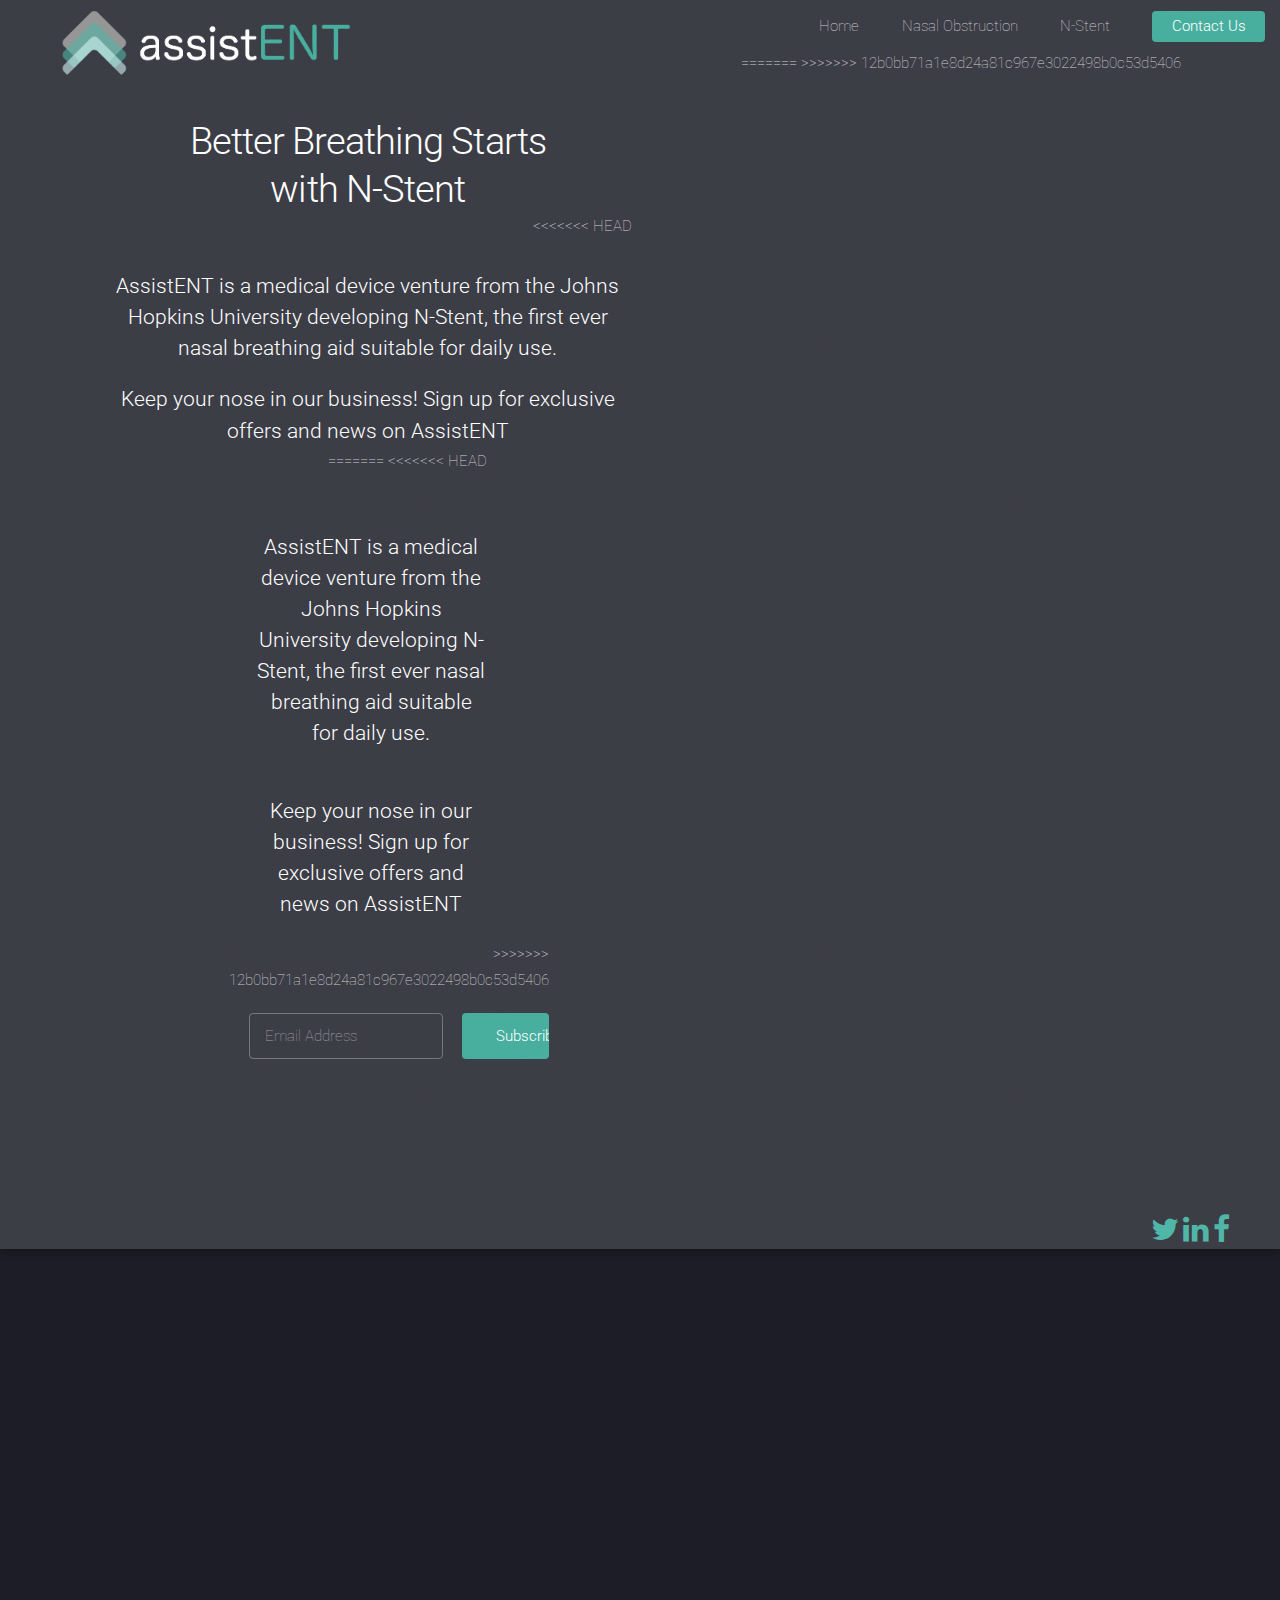
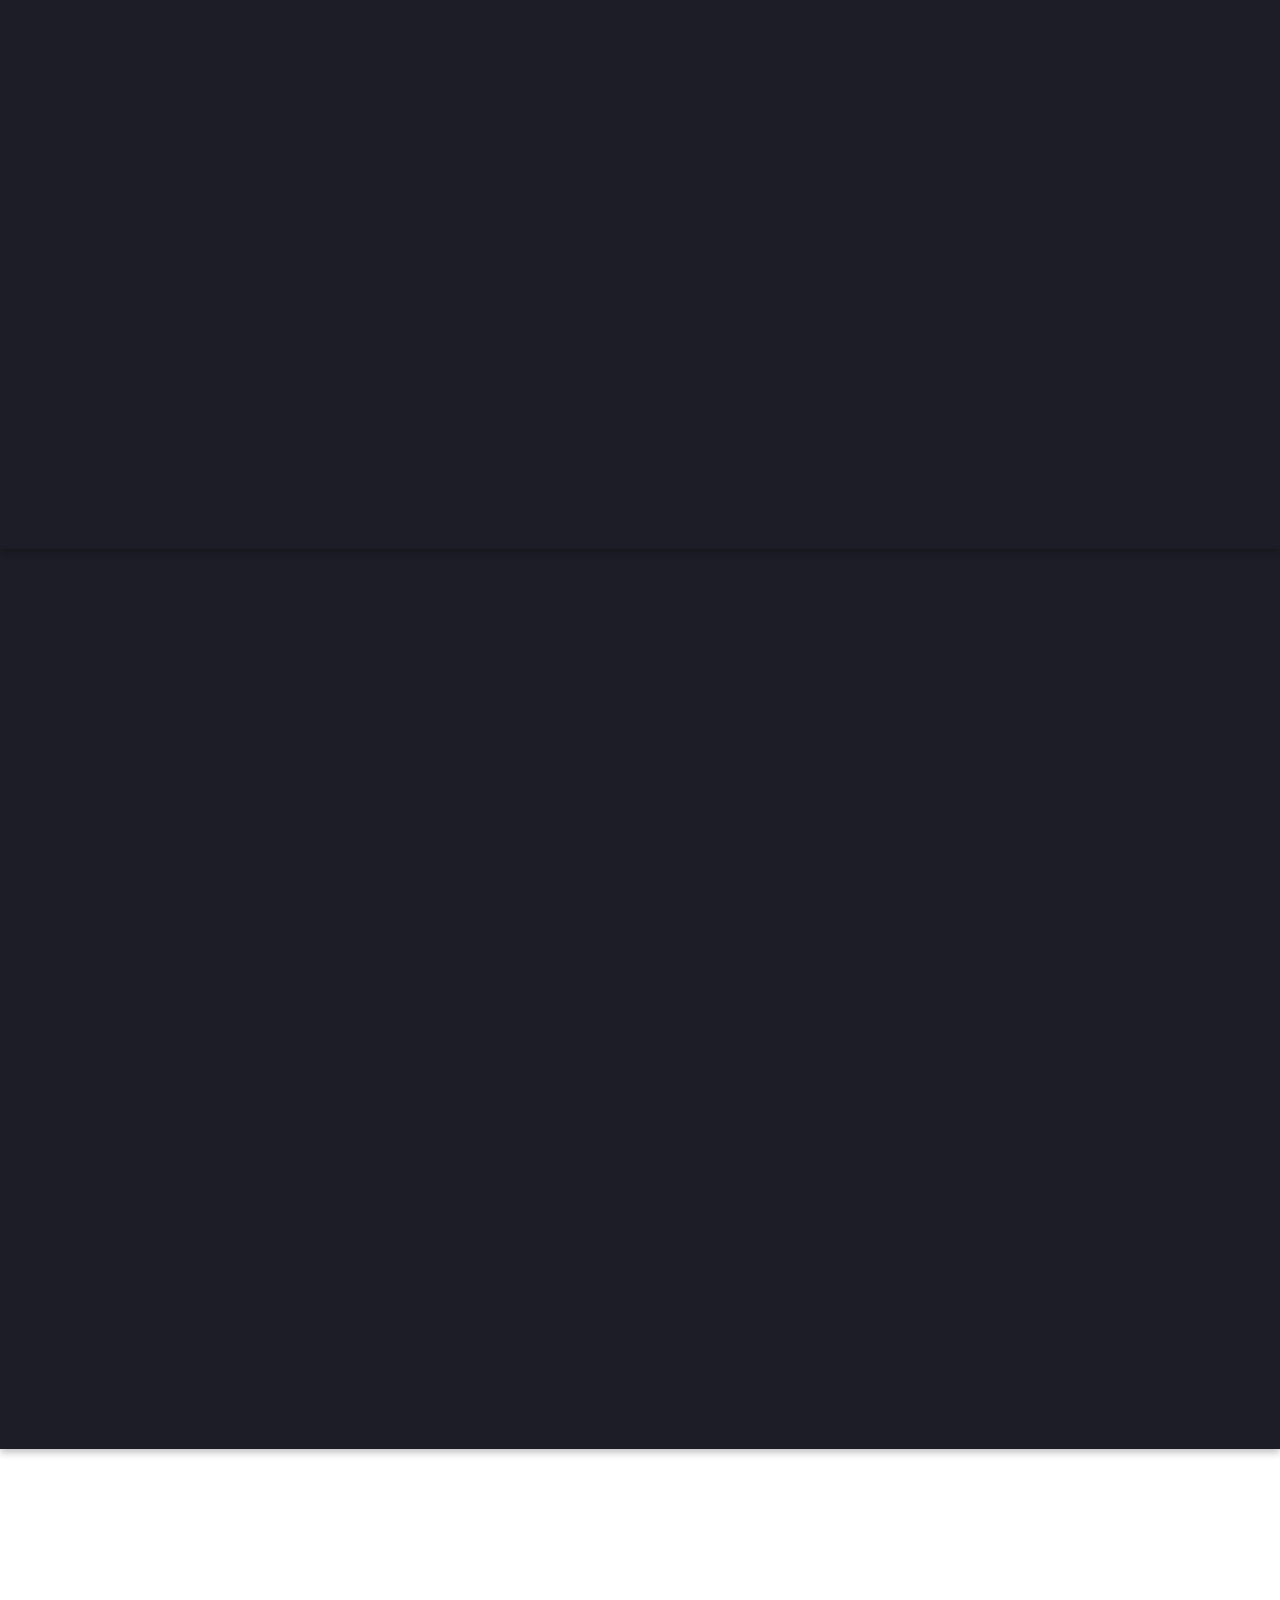
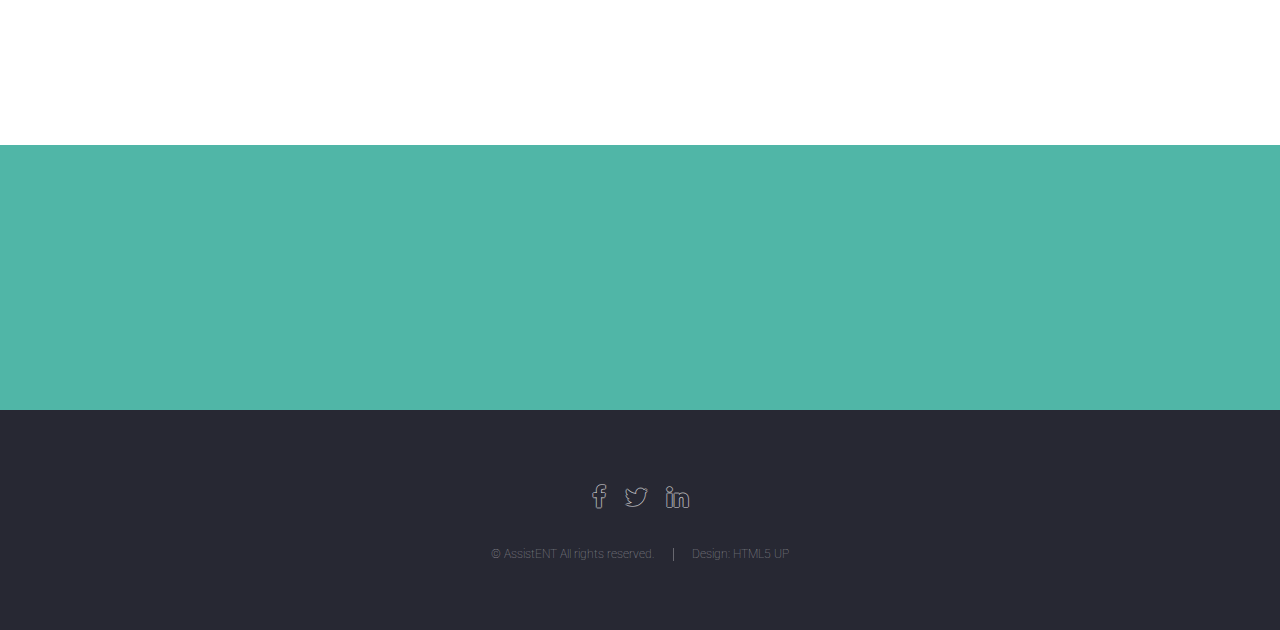
==== commit 2793fc85: "update video sizing" ====
--- a/index.html
+++ b/index.html
@@ -45,23 +45,31 @@
 			<section id="banner">
 				<div class="content">
 					<header>
-          <div class="row 50% uniform">
+                        <div class="row 50% uniform">
 						<div class="6u  6u(xsmall)">
 							<h2 style='text-align:center; font-size:2.5em;'><br>Better Breathing Starts <nobr>with N-Stent</nobr></h2>
+<<<<<<< HEAD
               <h3 style='text-align:center;'><br>AssistENT is a medical device venture from the Johns Hopkins University developing N-Stent, the first ever nasal breathing aid suitable for daily use.</h3>
                 <h3 style='text-align:center;'>Keep your nose in our business! Sign up for exclusive offers and news on AssistENT</h3>
                 <form action="//cskoida.us16.list-manage.com/subscribe/post?u=f0ca9026883f9b87c2567535b&amp;id=38379f8da1" method="post" id="mc-embedded-subscribe-form" name="mc-embedded-subscribe-form" class="container 50%" target="_blank" novalidate>
                 <div class="row uniform 50%">
+=======
+                        <h3 style='text-align:center;'><br>AssistENT is a medical device venture from the Johns Hopkins University developing N-Stent, the first ever nasal breathing aid suitable for daily use.</h3> 
+                        <h3 style='text-align:center;'>Keep your nose in our business! Sign up for exclusive offers and news on AssistENT</h3>
+                        <form action="//cskoida.us16.list-manage.com/subscribe/post?u=f0ca9026883f9b87c2567535b&amp;id=38379f8da1" method="post" id="mc-embedded-subscribe-form" name="mc-embedded-subscribe-form" class="container 50%" target="_blank" novalidate>
+                    <div class="row uniform 50%">
+>>>>>>> 12b0bb71a1e8d24a81c967e3022498b0c53d5406
                         <div class="8u 12u$(xsmall)"><input type="email" value="" name="EMAIL" class="email" id="mce-EMAIL" placeholder="Email Address" required></div>
 
                         <div class="4u$ 12u$(xsmall)"><input type="submit" value="Subscribe" name="subscribe" id="mc-embedded-subscribe" class="fit special"></div>
-                </div>
+                    </div>
 							<!--<p style='font-size:1.5em; text-align:center;'>Is AssistENT right for you? Take our survey!
                             <a href="https://qtrial2017q4az1.az1.qualtrics.com/jfe/form/SV_5olWUPUDVwbcOQR" class="button special">Take Our Survey</a>
                             </p>-->
 		                  <!--<ul class="actions" style='text-align:center;'>
 								<li><a href="https://qtrial2017q4az1.az1.qualtrics.com/jfe/form/SV_5olWUPUDVwbcOQR" class="button special">Take Our Survey</a></li>
 		                  </ul>-->
+<<<<<<< HEAD
 						</div>
 						<div class="6u  6u(xsmall)">
 							<p><br><br></p>
@@ -70,6 +78,17 @@
 							</div>
 						</div>
 					   </div>
+=======
+						
+				    <div class="6u  6u(xsmall)">
+				        <iframe class="pagination-centered" width="560" height="315"   src="https://www.youtube.com/embed/QXXwT4zf9Eg" frameborder="0" allow="autoplay; encrypted-media"   allowfullscreen></iframe>
+				    </div>
+				    <div style="position: absolute; bottom: 0px; right: 20px;">
+                        <a id="twicon" href="https://twitter.com/AssistENT_Tech" target="_blank" class="fa fa-twitter" style="font-size: 30px;"></a>
+                        <a id="lnicon" href="https://www.linkedin.com/company/assistenttech/" target="_blank" class="fa fa-linkedin" style="font-size: 30px;"></a>
+                        <a id="fbicon" href="https://www.facebook.com/assistent.tech/" target="_blank" class="fa fa-facebook" style="font-size: 30px;"></a> 
+                    </div>
+>>>>>>> 12b0bb71a1e8d24a81c967e3022498b0c53d5406
 
 						<!--<h2 style='text-align:center;'><img src="images/assistENT%20logo-white-04.png" alt='assistent logo' style=width:80%;/> </h2>
 						<p style='text-align:center;'> A Nose for Innovation</p>
@@ -77,9 +96,10 @@
 							<li><a href="contact.html" class="button special">   Contact Us   </a></li>
 						</ul>
 -->
-					</header>
-				</div>
-			</section>
+				    </div>
+                </div>
+            </header>
+        </section>
 <!--
       <section id="one" class="wrapper style1 special fade">
 				<div class="container">
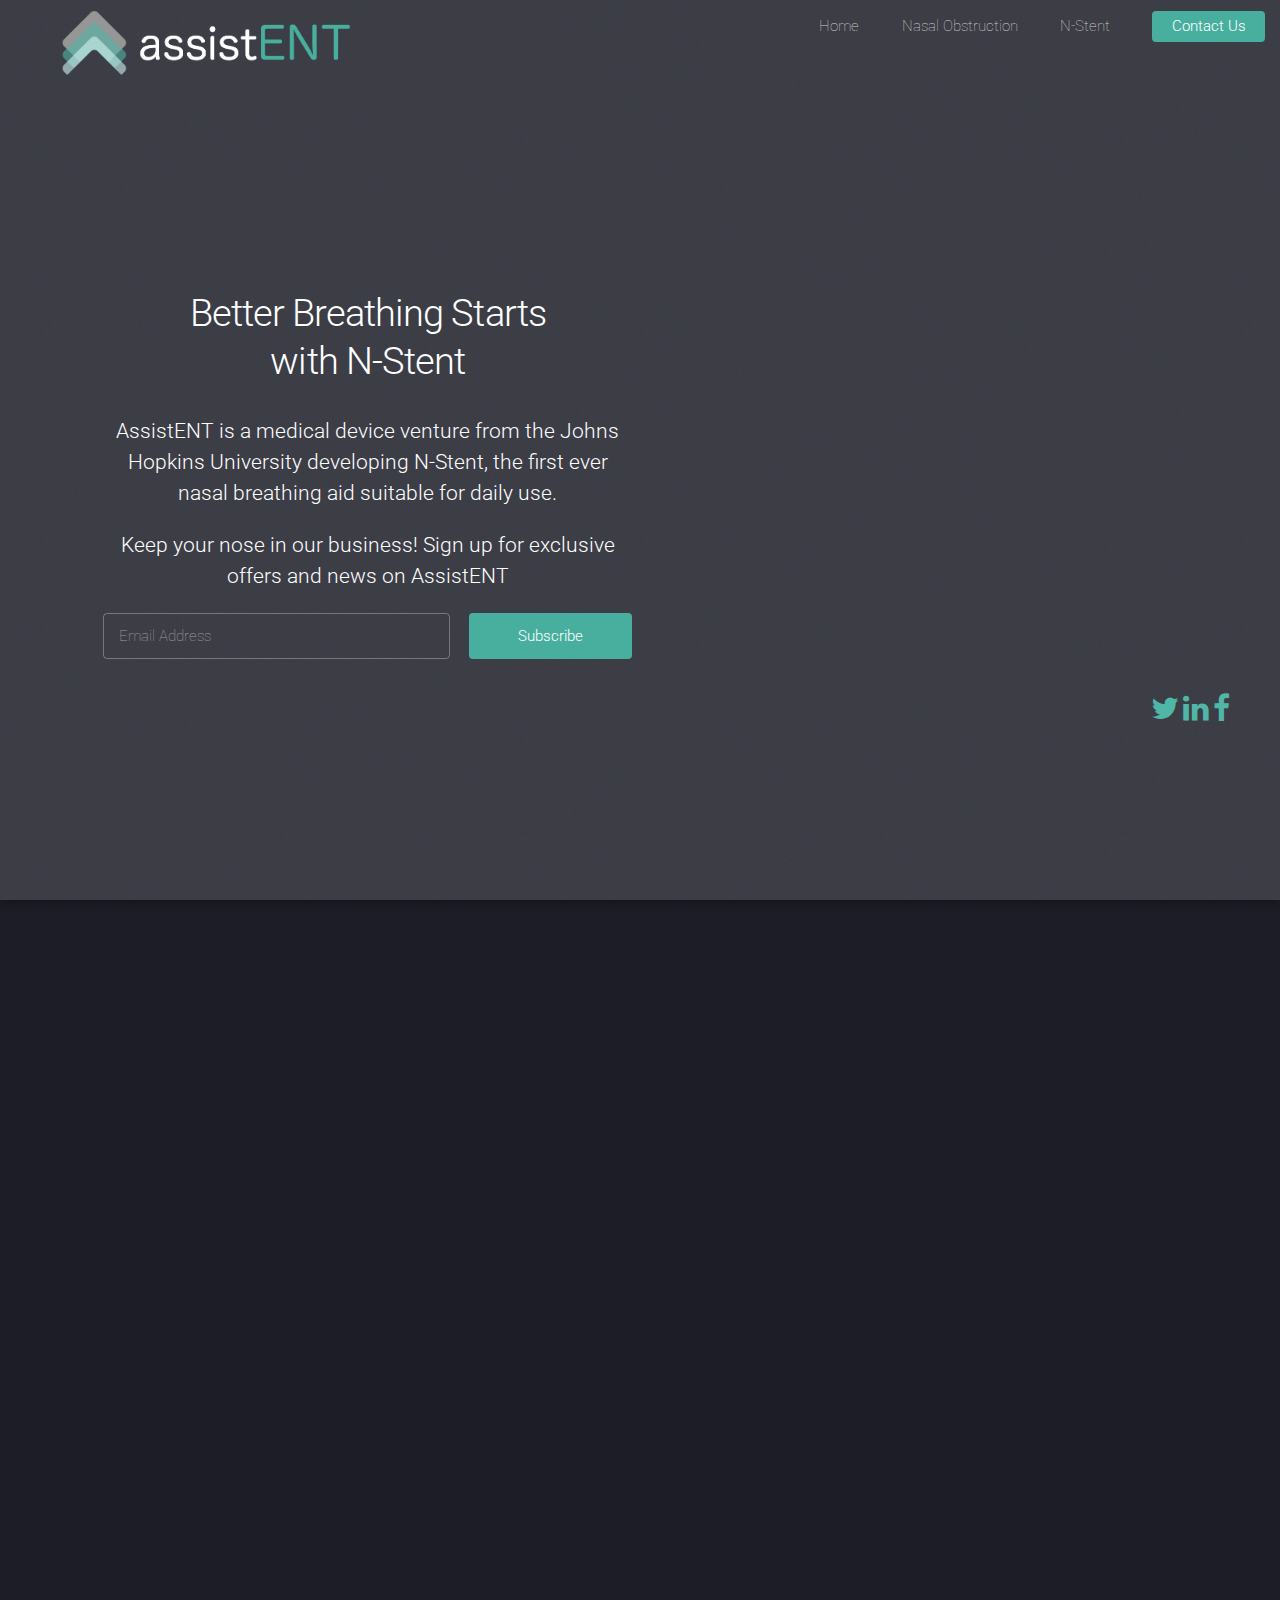
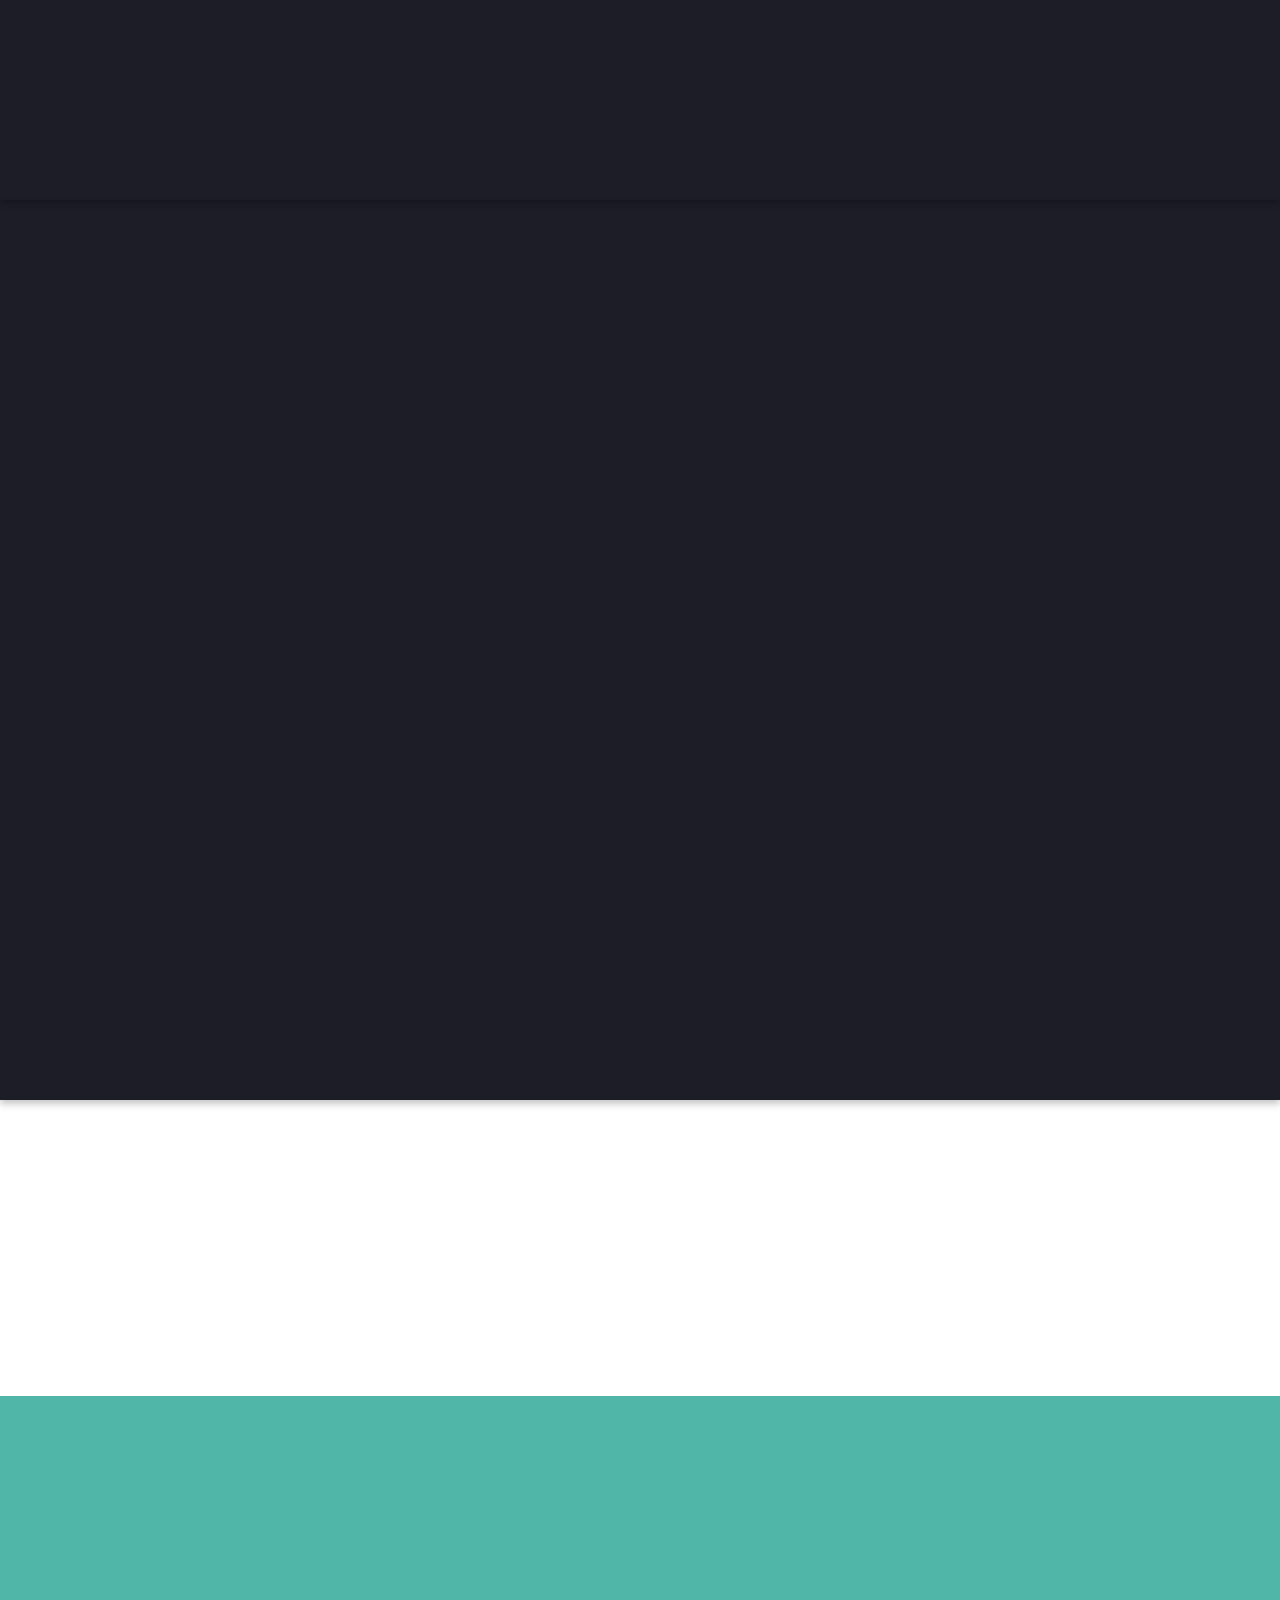
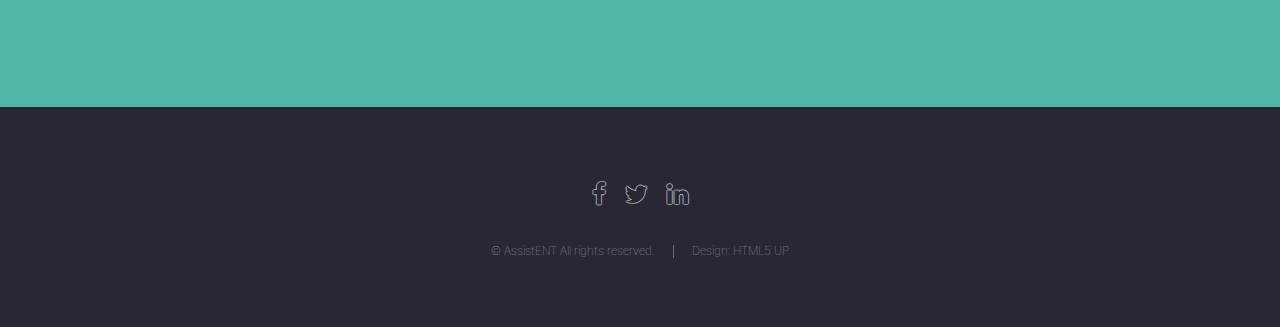
==== commit ad2d8833: "changed mailchimp stuff" ====
--- a/index.html
+++ b/index.html
@@ -48,17 +48,10 @@
                         <div class="row 50% uniform">
 						<div class="6u  6u(xsmall)">
 							<h2 style='text-align:center; font-size:2.5em;'><br>Better Breathing Starts <nobr>with N-Stent</nobr></h2>
-<<<<<<< HEAD
-              <h3 style='text-align:center;'><br>AssistENT is a medical device venture from the Johns Hopkins University developing N-Stent, the first ever nasal breathing aid suitable for daily use.</h3>
-                <h3 style='text-align:center;'>Keep your nose in our business! Sign up for exclusive offers and news on AssistENT</h3>
-                <form action="//cskoida.us16.list-manage.com/subscribe/post?u=f0ca9026883f9b87c2567535b&amp;id=38379f8da1" method="post" id="mc-embedded-subscribe-form" name="mc-embedded-subscribe-form" class="container 50%" target="_blank" novalidate>
-                <div class="row uniform 50%">
-=======
                         <h3 style='text-align:center;'><br>AssistENT is a medical device venture from the Johns Hopkins University developing N-Stent, the first ever nasal breathing aid suitable for daily use.</h3> 
                         <h3 style='text-align:center;'>Keep your nose in our business! Sign up for exclusive offers and news on AssistENT</h3>
-                        <form action="//cskoida.us16.list-manage.com/subscribe/post?u=f0ca9026883f9b87c2567535b&amp;id=38379f8da1" method="post" id="mc-embedded-subscribe-form" name="mc-embedded-subscribe-form" class="container 50%" target="_blank" novalidate>
+                        <form action="https://tech.us12.list-manage.com/subscribe/post?u=e16497b99bd11ed10d45bcad3&amp;id=c954930ab1" method="post" id="mc-embedded-subscribe-form" name="mc-embedded-subscribe-form" class="validate" target="_blank" novalidate>
                     <div class="row uniform 50%">
->>>>>>> 12b0bb71a1e8d24a81c967e3022498b0c53d5406
                         <div class="8u 12u$(xsmall)"><input type="email" value="" name="EMAIL" class="email" id="mce-EMAIL" placeholder="Email Address" required></div>
 
                         <div class="4u$ 12u$(xsmall)"><input type="submit" value="Subscribe" name="subscribe" id="mc-embedded-subscribe" class="fit special"></div>
@@ -69,16 +62,6 @@
 		                  <!--<ul class="actions" style='text-align:center;'>
 								<li><a href="https://qtrial2017q4az1.az1.qualtrics.com/jfe/form/SV_5olWUPUDVwbcOQR" class="button special">Take Our Survey</a></li>
 		                  </ul>-->
-<<<<<<< HEAD
-						</div>
-						<div class="6u  6u(xsmall)">
-							<p><br><br></p>
-							<div class="video-container">
-								<iframe width="560" height="315" src="https://www.youtube.com/embed/QXXwT4zf9Eg" frameborder="0" allow="autoplay; encrypted-media" allowfullscreen></iframe>
-							</div>
-						</div>
-					   </div>
-=======
 						
 				    <div class="6u  6u(xsmall)">
 				        <iframe class="pagination-centered" width="560" height="315"   src="https://www.youtube.com/embed/QXXwT4zf9Eg" frameborder="0" allow="autoplay; encrypted-media"   allowfullscreen></iframe>
@@ -88,7 +71,6 @@
                         <a id="lnicon" href="https://www.linkedin.com/company/assistenttech/" target="_blank" class="fa fa-linkedin" style="font-size: 30px;"></a>
                         <a id="fbicon" href="https://www.facebook.com/assistent.tech/" target="_blank" class="fa fa-facebook" style="font-size: 30px;"></a> 
                     </div>
->>>>>>> 12b0bb71a1e8d24a81c967e3022498b0c53d5406
 
 						<!--<h2 style='text-align:center;'><img src="images/assistENT%20logo-white-04.png" alt='assistent logo' style=width:80%;/> </h2>
 						<p style='text-align:center;'> A Nose for Innovation</p>
@@ -129,11 +111,11 @@
 							<p>Nasal Airway Obstruction</p>
 						</header>
                         <p>Chronically restricted nasal breathing is one of the most commonly reported complaints to ENTs <!--(Ear, Nose, and Throat specialists)--> every day. In fact, over 20 million Americans suffer nasal airway obstruction from nasal valve collapse, septal deviation, and other anatomical problems that block or limit airflow. This condition significantly impacts quality of life, as it presents a constant bother and source of embarrassment, forces reliance on mouth breathing, leads to difficulty sleeping and habitual snoring, and limits endurance during physical activity.</p>
-
-                        <header><h3>Sound familiar?</h3><p>Tell us about your challenges with nasal breathing</p>
+                        
+                        <header><h3>Sound familiar?</h3><p>Tell us about your challenges with nasal breathing</p> 
                         <a href="https://qtrial2017q4az1.az1.qualtrics.com/jfe/form/SV_5olWUPUDVwbcOQR" class="button special">Take Our Survey</a>
                         </header>
-
+                    
 						<!--<ul class="actions">
 							<li><a href="problem.html" class="button">Learn More</a></li>
 						</ul>-->
@@ -150,10 +132,10 @@
 							<p> N-Stent Breathing Aid</p>
 						</header>
 						<p>N-Stent immediately provides the improvement of nasal surgery without the stigma or discomfort of sleep aid nasal dilators. Much like a contact lens, N-Stent is inserted and removed daily, invisible to others during use, and comfortable to wear throughout the day.</p>
-
+                        
                         <h3>Be one of the first to try N-Stent</h3>
                             <p>Learn how you can participate in our clinical trial, receive product samples, or place a pre-order</p>
-                        <form action="//cskoida.us16.list-manage.com/subscribe/post?u=f0ca9026883f9b87c2567535b&amp;id=38379f8da1" method="post" id="mc-embedded-subscribe-form" name="mc-embedded-subscribe-form" class="container 50%" target="_blank" novalidate>
+                        <form action="https://tech.us12.list-manage.com/subscribe/post?u=e16497b99bd11ed10d45bcad3&amp;id=c954930ab1" method="post" id="mc-embedded-subscribe-form" name="mc-embedded-subscribe-form" class="validate" target="_blank" novalidate>
                         <div class="row uniform 50%">
                                 <div class="8u 12u$(xsmall)"><input type="email" value="" name="EMAIL" class="email" id="mce-EMAIL" placeholder="Email Address" required></div>
 
@@ -348,11 +330,11 @@
 							<h2>Join our Email List</h2>
 							<p>Get progress updates and special deals!</p>
 						</header>
-                        <form action="//cskoida.us16.list-manage.com/subscribe/post?u=f0ca9026883f9b87c2567535b&amp;id=38379f8da1" method="post" id="mc-embedded-subscribe-form" name="mc-embedded-subscribe-form" class="container 50%" target="_blank" novalidate>
+                        <form action="https://tech.us12.list-manage.com/subscribe/post?u=e16497b99bd11ed10d45bcad3&amp;id=c954930ab1" method="post" id="mc-embedded-subscribe-form" name="mc-embedded-subscribe-form" class="validate" target="_blank" novalidate>
 							<div class="row uniform 50%">
-                                <!--<input type="email" value="" name="EMAIL" class="email" id="mce-EMAIL" placeholder="email address" required>-->
-
-								<div class="8u 12u$(xsmall)"><input type="email" name="email" id="email" placeholder="Your Email Address" required/></div>
+                                <input type="email" value="" name="EMAIL" class="email" id="mce-EMAIL" placeholder="email address" required>
+
+								<!--<div class="8u 12u$(xsmall)"><input type="email" name="email" id="email" placeholder="Your Email Address" required/></div>-->
 
 								<div class="4u$ 12u$(xsmall)"><input type="submit" value="Subscribe" name="subscribe" id="mc-embedded-subscribe" class="fit special"></div>
                             </div>
